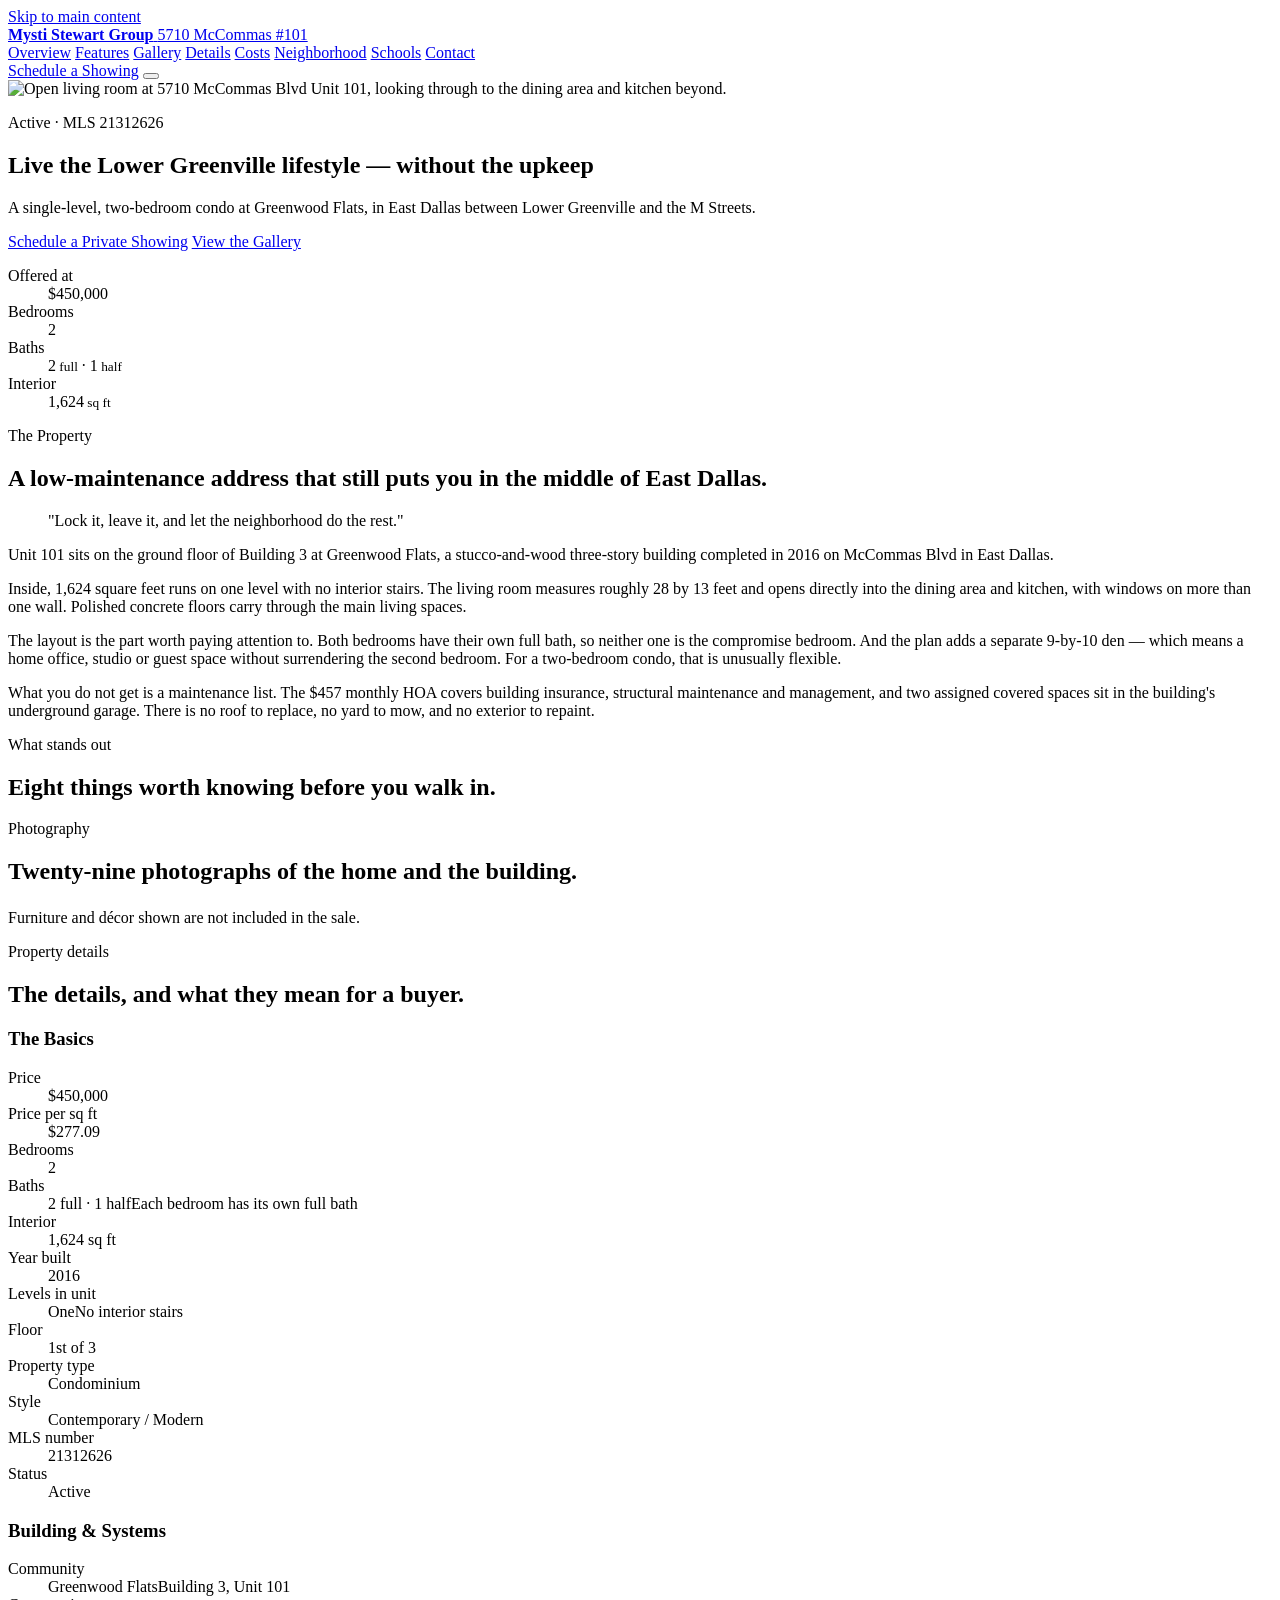
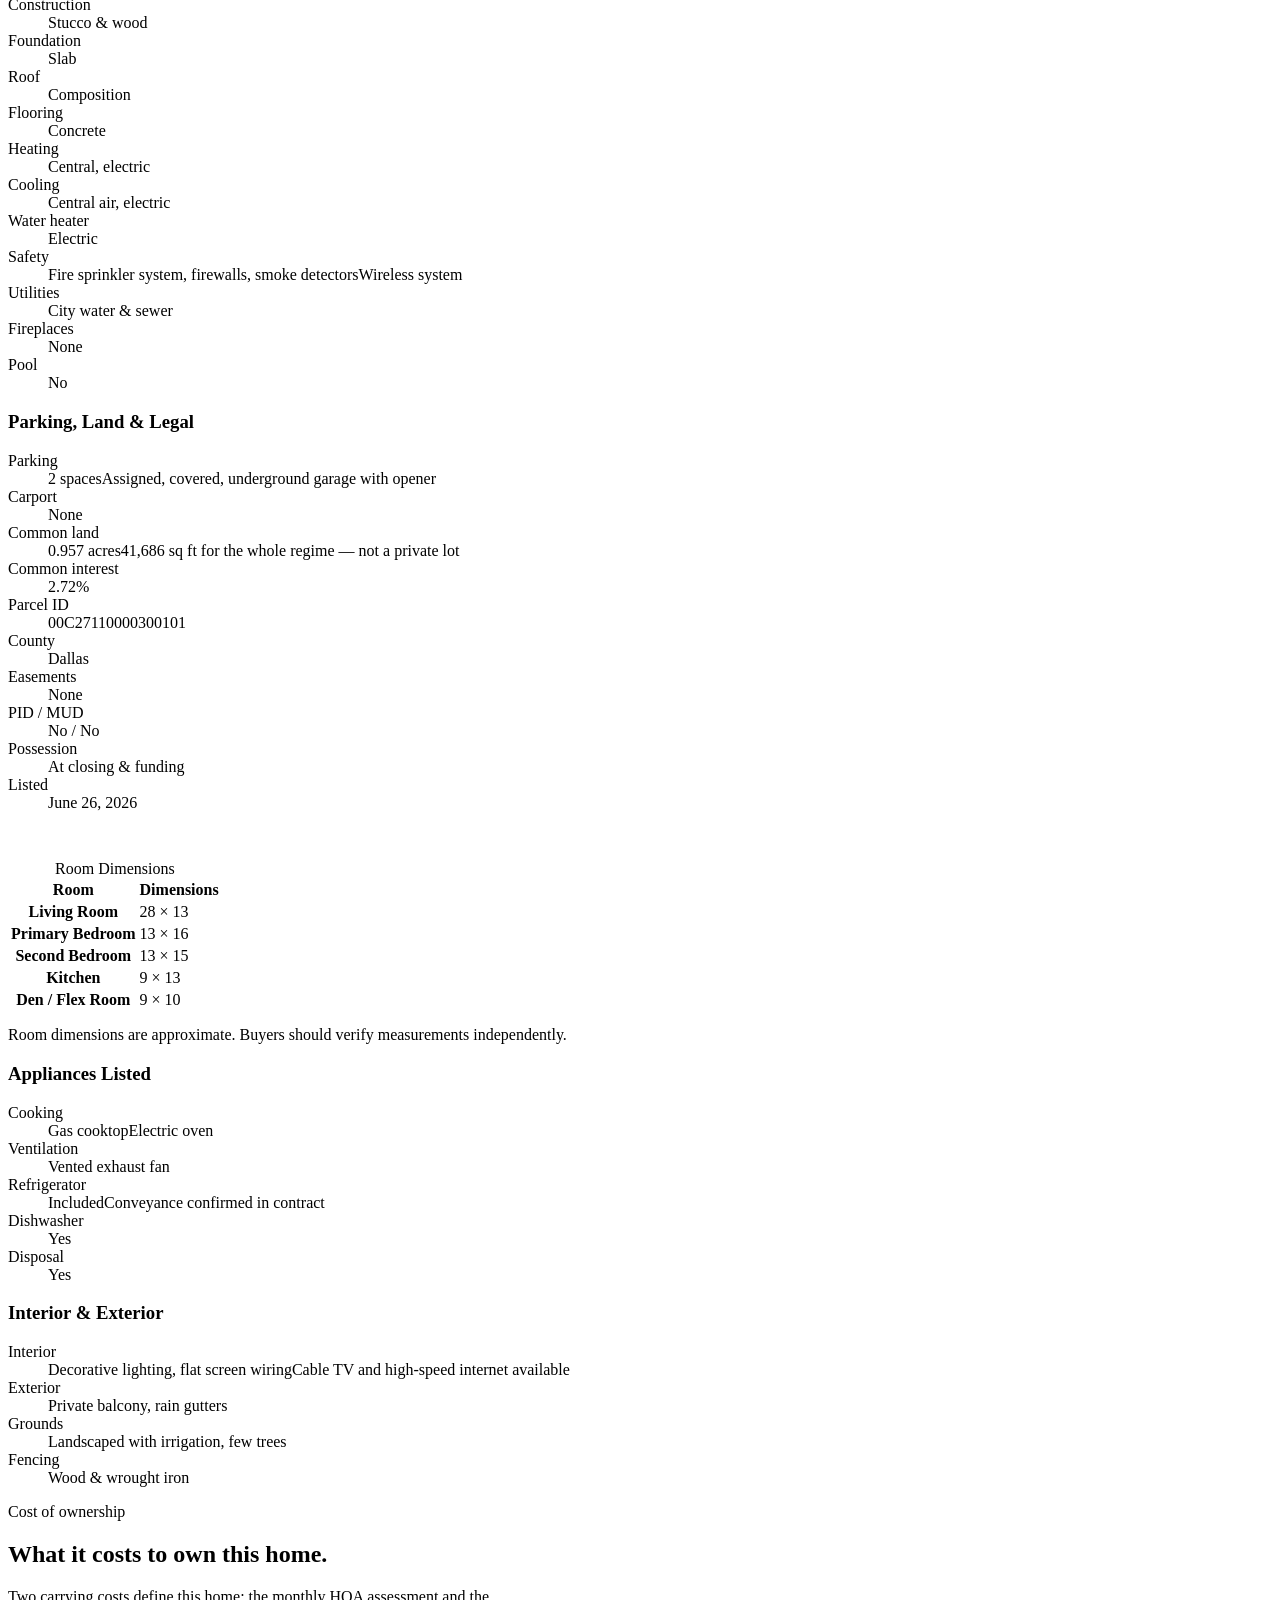
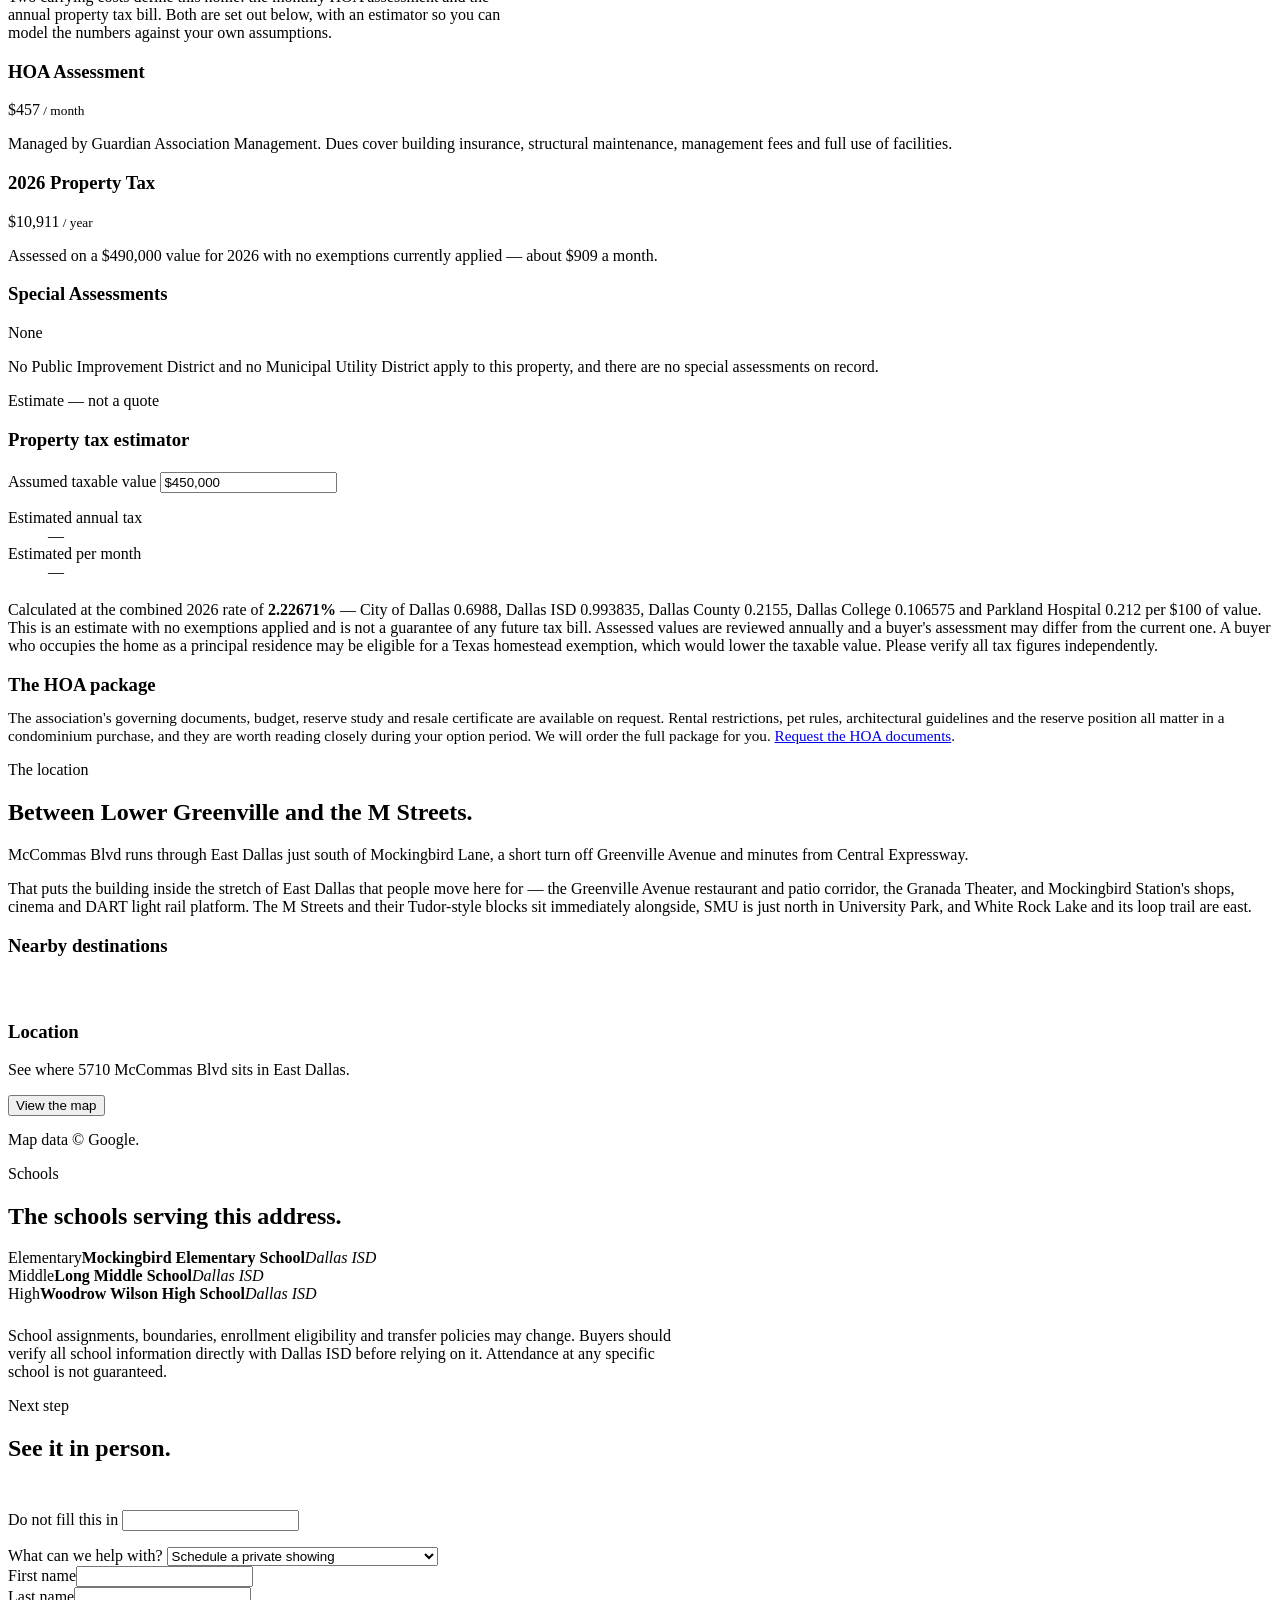
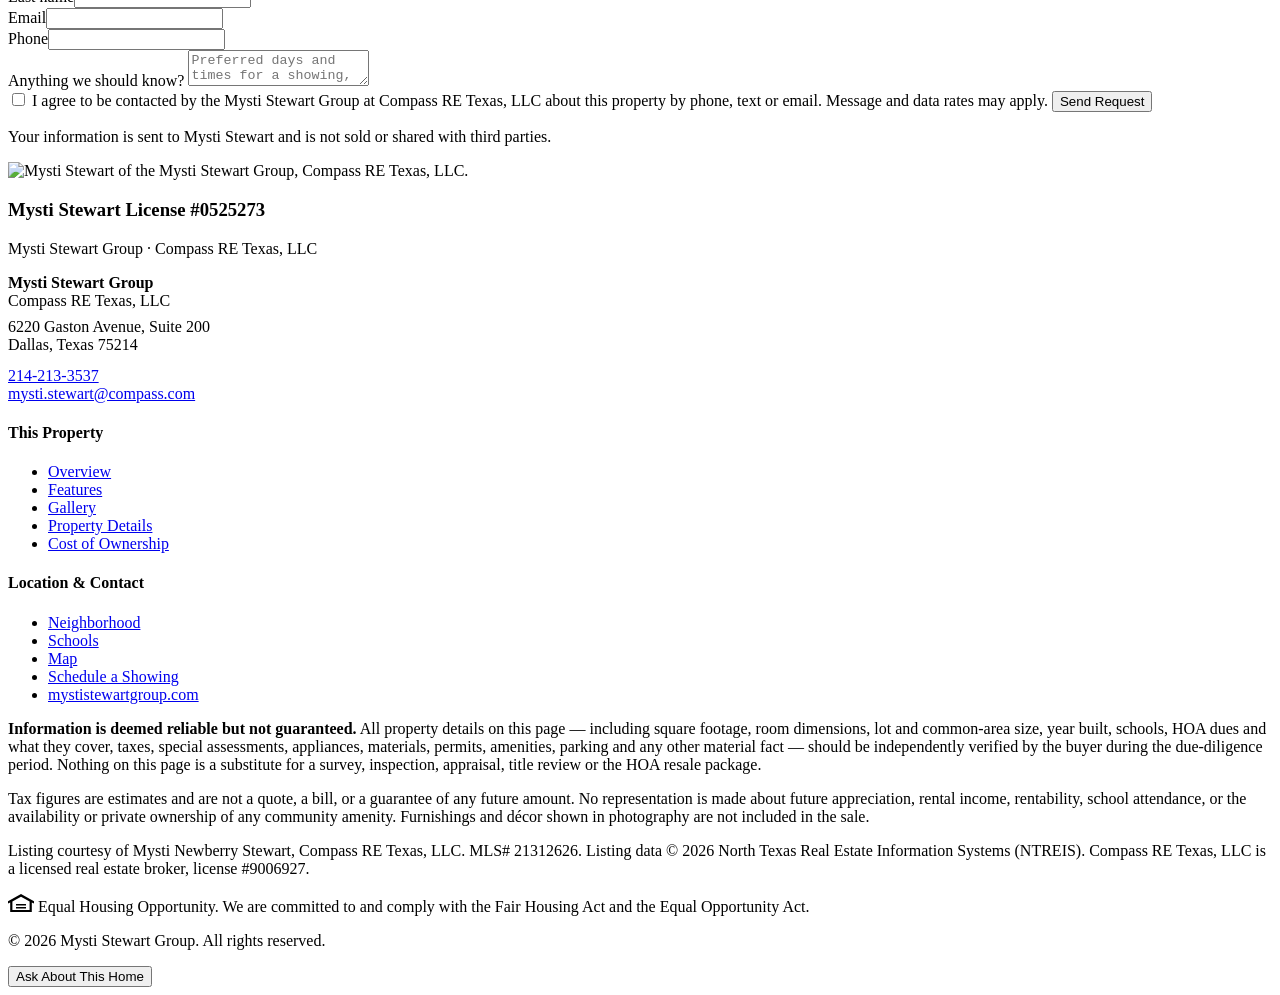
==== public/index.html @ 64941d3f "Reduce the agent card to portrait, name, licence and brokerage The card now carries only the photogr" ====
<!doctype html>
<html lang="en">
<head>
<meta charset="utf-8">
<meta name="viewport" content="width=device-width, initial-scale=1, viewport-fit=cover">

<title>5710 McCommas Blvd #101 | Lower Greenville Condo for Sale | Mysti Stewart Group</title>
<meta name="description" content="5710 McCommas Blvd Unit 101, Dallas TX 75206 — a 2-bedroom, 2.1-bath, 1,624 sq ft single-level condo at Greenwood Flats, built 2016. Two ensuite baths, a separate den, polished concrete floors and two covered underground parking spaces. Offered at $450,000. MLS 21312626.">
<meta name="robots" content="index,follow,max-image-preview:large">
<meta name="author" content="Mysti Stewart Group · Compass RE Texas, LLC">

<link rel="canonical" href="https://5710-mccommas-blvd-101.netlify.app/">

<meta property="og:type" content="website">
<meta property="og:site_name" content="Mysti Stewart Group">
<meta property="og:locale" content="en_US">
<meta property="og:title" content="5710 McCommas Blvd #101 — Lower Greenville, Dallas">
<meta property="og:description" content="A single-level, 2-bedroom condo with two ensuite baths, a separate den and two covered underground parking spaces. Offered at $450,000.">
<meta property="og:url" content="https://5710-mccommas-blvd-101.netlify.app/">
<meta property="og:image" content="https://5710-mccommas-blvd-101.netlify.app/assets/img/og-card.jpg">
<meta property="og:image:width" content="1200">
<meta property="og:image:height" content="630">
<meta property="og:image:alt" content="Open living room looking through to the dining area and kitchen at 5710 McCommas Blvd Unit 101.">
<meta name="twitter:card" content="summary_large_image">
<meta name="twitter:title" content="5710 McCommas Blvd #101 — Lower Greenville, Dallas">
<meta name="twitter:description" content="Single-level 2-bedroom condo, two ensuite baths, separate den, two covered underground spaces. $450,000.">
<meta name="twitter:image" content="https://5710-mccommas-blvd-101.netlify.app/assets/img/og-card.jpg">

<meta name="theme-color" content="#245d61">
<link rel="icon" href="/favicon.svg" type="image/svg+xml">

<link rel="preload" as="image" fetchpriority="high"
      imagesrcset="/assets/img/hero/hero-md.webp 900w, /assets/img/hero/hero-lg.webp 1400w, /assets/img/hero/hero-xl.webp 2048w"
      imagesizes="100vw" type="image/webp" href="/assets/img/hero/hero-lg.webp">
<link rel="stylesheet" href="/assets/css/styles.css">
</head>
<body>

<a class="sr-only" href="#overview">Skip to main content</a>

<!-- ============================ NAV ============================ -->
<header class="nav" id="nav" data-open="false">
  <div class="wrap nav__in">
    <a class="nav__brand" href="#top">
      <b>Mysti Stewart Group</b>
      <span>5710 McCommas&nbsp;#101</span>
    </a>

    <nav class="nav__links" aria-label="Section navigation">
      <a href="#overview">Overview</a>
      <a href="#features">Features</a>
      <a href="#gallery">Gallery</a>
      <a href="#details">Details</a>
      <a href="#costs">Costs</a>
      <a href="#neighborhood">Neighborhood</a>
      <a href="#schools">Schools</a>
      <a href="#contact">Contact</a>
    </nav>

    <a class="btn btn--primary btn--sm nav__cta" href="#contact" data-track="cta_showing" data-loc="nav">Schedule a Showing</a>

    <button class="nav__toggle" id="navToggle" aria-expanded="false" aria-controls="drawer" aria-label="Open menu">
      <span></span><span></span><span></span>
    </button>
  </div>
</header>

<div class="drawer" id="drawer" hidden>
  <a href="#overview">Overview</a>
  <a href="#features">Features</a>
  <a href="#gallery">Gallery</a>
  <a href="#details">Details</a>
  <a href="#costs">Costs</a>
  <a href="#neighborhood">Neighborhood</a>
  <a href="#schools">Schools</a>
  <a href="#contact">Contact</a>
  <a class="btn btn--primary" href="#contact" data-track="cta_showing" data-loc="drawer">Schedule a Private Showing</a>
</div>

<main id="top">

<!-- ============================ HERO ============================ -->
<section class="hero" aria-label="Property introduction">
  <div class="hero__media">
    <picture>
      <source type="image/webp" sizes="100vw"
        srcset="/assets/img/hero/hero-md.webp 900w, /assets/img/hero/hero-lg.webp 1400w, /assets/img/hero/hero-xl.webp 2048w">
      <source type="image/jpeg" sizes="100vw"
        srcset="/assets/img/hero/hero-md.jpg 900w, /assets/img/hero/hero-lg.jpg 1400w, /assets/img/hero/hero-xl.jpg 2048w">
      <img src="/assets/img/hero/hero-lg.jpg" width="1400" height="933" fetchpriority="high" decoding="async"
           alt="Open living room at 5710 McCommas Blvd Unit 101, looking through to the dining area and kitchen beyond.">
    </picture>
  </div>

  <div class="hero__body">
    <div class="wrap">
      <p class="hero__kicker"><span class="pill"><i></i>Active · MLS 21312626</span></p>
      <h1>Live the Lower Greenville lifestyle&nbsp;— without the upkeep</h1>
      <p class="hero__tag">A single-level, two-bedroom condo at Greenwood Flats, in East Dallas between Lower Greenville and the M&nbsp;Streets.</p>

      <div class="hero__actions">
        <a class="btn btn--primary" href="#contact" data-track="cta_showing" data-loc="hero">Schedule a Private Showing</a>
        <a class="btn btn--onDark" href="#gallery" data-track="cta_gallery" data-loc="hero">View the Gallery</a>
      </div>

      <dl class="hero__stats">
        <div class="hero__stat"><dt>Offered at</dt><dd class="tnum">$450,000</dd></div>
        <div class="hero__stat"><dt>Bedrooms</dt><dd class="tnum">2</dd></div>
        <div class="hero__stat"><dt>Baths</dt><dd class="tnum">2<small>&nbsp;full</small> · 1<small>&nbsp;half</small></dd></div>
        <div class="hero__stat"><dt>Interior</dt><dd class="tnum">1,624<small>&nbsp;sq ft</small></dd></div>
      </dl>
    </div>
  </div>
</section>

<!-- ============================ OVERVIEW ============================ -->
<section class="section" id="overview">
  <div class="wrap">
    <div class="intro__grid">
      <div class="rv">
        <p class="eyebrow">The Property</p>
        <h2 class="h-section">A low-maintenance address that still puts you in the middle of East Dallas.</h2>
        <blockquote class="quote">
          "Lock it, leave it, and let the neighborhood do the rest."
        </blockquote>
      </div>

      <div class="rv">
        <p class="lede">Unit 101 sits on the ground floor of Building 3 at Greenwood Flats, a stucco-and-wood three-story building completed in 2016 on McCommas Blvd in East Dallas.</p>
        <p>Inside, 1,624 square feet runs on one level with no interior stairs. The living room measures roughly 28 by 13 feet and opens directly into the dining area and kitchen, with windows on more than one wall. Polished concrete floors carry through the main living spaces.</p>
        <p>The layout is the part worth paying attention to. Both bedrooms have their own full bath, so neither one is the compromise bedroom. And the plan adds a separate 9-by-10 den — which means a home office, studio or guest space without surrendering the second bedroom. For a two-bedroom condo, that is unusually flexible.</p>
        <p>What you do not get is a maintenance list. The $457 monthly HOA covers building insurance, structural maintenance and management, and two assigned covered spaces sit in the building's underground garage. There is no roof to replace, no yard to mow, and no exterior to repaint.</p>
      </div>
    </div>
  </div>
</section>

<!-- ============================ FEATURES ============================ -->
<section class="section section--paper" id="features">
  <div class="wrap">
    <div class="rv">
      <p class="eyebrow">What stands out</p>
      <h2 class="h-section">Eight things worth knowing before you walk in.</h2>
    </div>
    <div class="hl" id="hlGrid"><!-- injected --></div>
  </div>
</section>

<!-- ============================ GALLERY ============================ -->
<section class="section" id="gallery">
  <div class="wrap">
    <div class="rv">
      <p class="eyebrow">Photography</p>
      <h2 class="h-section">Twenty-nine photographs of the home and the building.</h2>
    </div>

    <div class="gal__bar" role="group" aria-label="Filter photographs by area" id="galBar"><!-- injected --></div>
    <div class="gal__grid" id="galGrid"><!-- injected --></div>
    <p class="fine" style="margin-top:1.5rem">Furniture and décor shown are not included in the sale.</p>
  </div>
</section>

<!-- Lightbox -->
<div class="lb" id="lb" hidden role="dialog" aria-modal="true" aria-label="Photo viewer">
  <div class="lb__top">
    <span class="lb__count" id="lbCount"></span>
    <button class="lb__x" id="lbClose" aria-label="Close photo viewer">&times;</button>
  </div>
  <div class="lb__stage" id="lbStage">
    <button class="lb__nav lb__nav--prev" id="lbPrev" aria-label="Previous photo">&#8249;</button>
    <img id="lbImg" alt="">
    <button class="lb__nav lb__nav--next" id="lbNext" aria-label="Next photo">&#8250;</button>
  </div>
  <p class="lb__cap" id="lbCap"></p>
</div>

<!-- ============================ DETAILS ============================ -->
<section class="section section--paper" id="details">
  <div class="wrap">
    <div class="rv">
      <p class="eyebrow">Property details</p>
      <h2 class="h-section">The details, and what they mean for a buyer.</h2>
    </div>

    <div class="specs">
      <div class="spec">
        <h3>The Basics</h3>
        <dl>
          <div><dt>Price</dt><dd class="tnum">$450,000</dd></div>
          <div><dt>Price per sq ft</dt><dd class="tnum">$277.09</dd></div>
          <div><dt>Bedrooms</dt><dd>2</dd></div>
          <div><dt>Baths</dt><dd>2 full · 1 half<span class="note">Each bedroom has its own full bath</span></dd></div>
          <div><dt>Interior</dt><dd class="tnum">1,624 sq ft</dd></div>
          <div><dt>Year built</dt><dd class="tnum">2016</dd></div>
          <div><dt>Levels in unit</dt><dd>One<span class="note">No interior stairs</span></dd></div>
          <div><dt>Floor</dt><dd>1st of 3</dd></div>
          <div><dt>Property type</dt><dd>Condominium</dd></div>
          <div><dt>Style</dt><dd>Contemporary / Modern</dd></div>
          <div><dt>MLS number</dt><dd class="tnum">21312626</dd></div>
          <div><dt>Status</dt><dd>Active</dd></div>
        </dl>
      </div>

      <div class="spec">
        <h3>Building &amp; Systems</h3>
        <dl>
          <div><dt>Community</dt><dd>Greenwood Flats<span class="note">Building 3, Unit 101</span></dd></div>
          <div><dt>Construction</dt><dd>Stucco &amp; wood</dd></div>
          <div><dt>Foundation</dt><dd>Slab</dd></div>
          <div><dt>Roof</dt><dd>Composition</dd></div>
          <div><dt>Flooring</dt><dd>Concrete</dd></div>
          <div><dt>Heating</dt><dd>Central, electric</dd></div>
          <div><dt>Cooling</dt><dd>Central air, electric</dd></div>
          <div><dt>Water heater</dt><dd>Electric</dd></div>
          <div><dt>Safety</dt><dd>Fire sprinkler system, firewalls, smoke detectors<span class="note">Wireless system</span></dd></div>
          <div><dt>Utilities</dt><dd>City water &amp; sewer</dd></div>
          <div><dt>Fireplaces</dt><dd>None</dd></div>
          <div><dt>Pool</dt><dd>No</dd></div>
        </dl>
      </div>

      <div class="spec">
        <h3>Parking, Land &amp; Legal</h3>
        <dl>
          <div><dt>Parking</dt><dd>2 spaces<span class="note">Assigned, covered, underground garage with opener</span></dd></div>
          <div><dt>Carport</dt><dd>None</dd></div>
          <div><dt>Common land</dt><dd class="tnum">0.957 acres<span class="note">41,686 sq ft for the whole regime — not a private lot</span></dd></div>
          <div><dt>Common interest</dt><dd class="tnum">2.72%</dd></div>
          <div><dt>Parcel ID</dt><dd class="tnum">00C27110000300101</dd></div>
          <div><dt>County</dt><dd>Dallas</dd></div>
          <div><dt>Easements</dt><dd>None</dd></div>
          <div><dt>PID / MUD</dt><dd>No / No</dd></div>
          <div><dt>Possession</dt><dd>At closing &amp; funding</dd></div>
          <div><dt>Listed</dt><dd>June 26, 2026</dd></div>
        </dl>
      </div>
    </div>

    <div class="specs" style="margin-top:clamp(2rem,4vw,3rem)">
      <div class="spec">
        <div class="scroll-x">
          <table class="rooms">
            <caption>Room Dimensions</caption>
            <thead><tr><th scope="col">Room</th><th scope="col">Dimensions</th></tr></thead>
            <tbody>
              <tr><th scope="row">Living Room</th><td class="tnum">28 × 13</td></tr>
              <tr><th scope="row">Primary Bedroom</th><td class="tnum">13 × 16</td></tr>
              <tr><th scope="row">Second Bedroom</th><td class="tnum">13 × 15</td></tr>
              <tr><th scope="row">Kitchen</th><td class="tnum">9 × 13</td></tr>
              <tr><th scope="row">Den / Flex Room</th><td class="tnum">9 × 10</td></tr>
            </tbody>
          </table>
        </div>
        <p class="fine" style="margin-top:.9rem">Room dimensions are approximate. Buyers should verify measurements independently.</p>
      </div>

      <div class="spec">
        <h3>Appliances Listed</h3>
        <dl>
          <div><dt>Cooking</dt><dd>Gas cooktop<span class="note">Electric oven</span></dd></div>
          <div><dt>Ventilation</dt><dd>Vented exhaust fan</dd></div>
          <div><dt>Refrigerator</dt><dd>Included<span class="note">Conveyance confirmed in contract</span></dd></div>
          <div><dt>Dishwasher</dt><dd>Yes</dd></div>
          <div><dt>Disposal</dt><dd>Yes</dd></div>
        </dl>
      </div>

      <div class="spec">
        <h3>Interior &amp; Exterior</h3>
        <dl>
          <div><dt>Interior</dt><dd>Decorative lighting, flat screen wiring<span class="note">Cable TV and high-speed internet available</span></dd></div>
          <div><dt>Exterior</dt><dd>Private balcony, rain gutters</dd></div>
          <div><dt>Grounds</dt><dd>Landscaped with irrigation, few trees</dd></div>
          <div><dt>Fencing</dt><dd>Wood &amp; wrought iron</dd></div>
        </dl>
      </div>
    </div>
  </div>
</section>

<!-- ============================ COSTS ============================ -->
<section class="section" id="costs">
  <div class="wrap">
    <div class="rv">
      <p class="eyebrow">Cost of ownership</p>
      <h2 class="h-section">What it costs to own this home.</h2>
      <p class="lede" style="max-width:62ch;margin-top:1.2rem">Two carrying costs define this home: the monthly HOA assessment and the annual property tax bill. Both are set out below, with an estimator so you can model the numbers against your own assumptions.</p>
    </div>

    <div class="cost">
      <div class="cost__cell">
        <h3>HOA Assessment</h3>
        <p class="cost__fig tnum">$457<small>&nbsp;/ month</small></p>
        <p>Managed by Guardian Association Management. Dues cover building insurance, structural maintenance, management fees and full use of facilities.</p>
      </div>
      <div class="cost__cell">
        <h3>2026 Property Tax</h3>
        <p class="cost__fig tnum">$10,911<small>&nbsp;/ year</small></p>
        <p>Assessed on a $490,000 value for 2026 with no exemptions currently applied — about $909 a month.</p>
      </div>
      <div class="cost__cell">
        <h3>Special Assessments</h3>
        <p class="cost__fig">None</p>
        <p>No Public Improvement District and no Municipal Utility District apply to this property, and there are no special assessments on record.</p>
      </div>
    </div>

    <!-- Tax estimator -->
    <div class="calc rv">
      <p class="eyebrow" style="margin-bottom:.8rem">Estimate &mdash; not a quote</p>
      <h3 class="h-sub" style="margin-bottom:1.3rem">Property tax estimator</h3>
      <div class="calc__row">
        <div class="field">
          <label for="calcPrice">Assumed taxable value</label>
          <input type="text" id="calcPrice" inputmode="numeric" autocomplete="off" value="$450,000" aria-describedby="calcHelp">
        </div>
        <dl class="calc__out">
          <div><dt>Estimated annual tax</dt><dd class="tnum" id="calcYear">—</dd></div>
          <div><dt>Estimated per month</dt><dd class="tnum" id="calcMonth">—</dd></div>
        </dl>
      </div>
      <p class="fine" id="calcHelp" style="margin-top:1.3rem">
        Calculated at the combined 2026 rate of <strong>2.22671%</strong> — City of Dallas 0.6988, Dallas ISD 0.993835, Dallas County 0.2155, Dallas College 0.106575 and Parkland Hospital 0.212 per $100 of value. This is an estimate with no exemptions applied and is not a guarantee of any future tax bill. Assessed values are reviewed annually and a buyer's assessment may differ from the current one. A buyer who occupies the home as a principal residence may be eligible for a Texas homestead exemption, which would lower the taxable value. Please verify all tax figures independently.
      </p>
    </div>

    <div class="calc rv" style="background:var(--white)">
      <h3 class="h-sub" style="margin-bottom:.8rem">The HOA package</h3>
      <p style="font-size:.95rem;color:var(--ink-soft);margin:0">
        The association's governing documents, budget, reserve study and resale certificate are available on request. Rental restrictions, pet rules, architectural guidelines and the reserve position all matter in a condominium purchase, and they are worth reading closely during your option period. We will order the full package for you. <a href="#contact" data-track="cta_ask" data-loc="costs">Request the HOA documents</a>.
      </p>
    </div>
  </div>
</section>

<!-- ============================ NEIGHBORHOOD ============================ -->
<section class="section section--paper" id="neighborhood">
  <div class="wrap">
    <div class="rv">
      <p class="eyebrow">The location</p>
      <h2 class="h-section">Between Lower Greenville and the M Streets.</h2>
    </div>

    <div class="nb">
      <div class="rv">
        <p class="lede">McCommas Blvd runs through East Dallas just south of Mockingbird Lane, a short turn off Greenville Avenue and minutes from Central Expressway.</p>
        <p>That puts the building inside the stretch of East Dallas that people move here for — the Greenville Avenue restaurant and patio corridor, the Granada Theater, and Mockingbird Station's shops, cinema and DART light rail platform. The M Streets and their Tudor-style blocks sit immediately alongside, SMU is just north in University Park, and White Rock Lake and its loop trail are east.</p>
      </div>

      <div class="rv">
        <h3 class="h-sub" style="margin-bottom:.9rem">Nearby destinations</h3>
        <ul class="places" id="places"><!-- injected --></ul>
      </div>
    </div>

    <!-- MAP -->
    <div id="map">
      <h3 class="h-sub" style="margin-top:clamp(2.5rem,5vw,4rem)">Location</h3>
      <div class="map" id="mapBox">
        <div class="map__facade" id="mapFacade">
          <p>See where 5710 McCommas Blvd sits in East Dallas.</p>
          <button class="btn btn--ghost" id="mapLoad" data-track="map_open">View the map</button>
        </div>
      </div>
      <p class="fine" style="margin-top:.9rem">Map data &copy; Google.</p>
    </div>
  </div>
</section>

<!-- ============================ SCHOOLS ============================ -->
<section class="section" id="schools">
  <div class="wrap">
    <div class="rv">
      <p class="eyebrow">Schools</p>
      <h2 class="h-section">The schools serving this address.</h2>
    </div>

    <div class="schools">
      <div class="school"><span>Elementary</span><b>Mockingbird Elementary School</b><em>Dallas ISD</em></div>
      <div class="school"><span>Middle</span><b>Long Middle School</b><em>Dallas ISD</em></div>
      <div class="school"><span>High</span><b>Woodrow Wilson High School</b><em>Dallas ISD</em></div>
    </div>

    <p class="fine" style="margin-top:1.5rem;max-width:84ch">
      School assignments, boundaries, enrollment eligibility and transfer policies may change. Buyers should verify all school information directly with Dallas ISD before relying on it. Attendance at any specific school is not guaranteed.
    </p>
  </div>
</section>

<!-- ============================ CONTACT ============================ -->
<section class="section section--paper" id="contact">
  <div class="wrap">
    <div class="rv">
      <p class="eyebrow">Next step</p>
      <h2 class="h-section">See it in person.</h2>
    </div>

    <div class="contact" style="margin-top:clamp(2rem,4vw,3rem)">
      <!-- FORM -->
      <div class="rv">
        <form class="form" id="leadForm" name="showing-request" method="POST"
              data-netlify="true" netlify-honeypot="company-website">
          <input type="hidden" name="form-name" value="showing-request">
          <input type="hidden" name="property" value="5710 McCommas Blvd #101, Dallas TX 75206 (MLS 21312626)">
          <p class="hp"><label>Do not fill this in <input name="company-website" tabindex="-1" autocomplete="off"></label></p>

          <div class="field">
            <label for="f-intent">What can we help with?</label>
            <select id="f-intent" name="intent">
              <option>Schedule a private showing</option>
              <option>Ask a question about this home</option>
              <option>Request the property information package</option>
              <option>Buyer consultation</option>
              <option>Home valuation for my current home</option>
            </select>
          </div>

          <div class="form__two">
            <div class="field"><label for="f-first">First name</label><input id="f-first" name="firstName" autocomplete="given-name" required></div>
            <div class="field"><label for="f-last">Last name</label><input id="f-last" name="lastName" autocomplete="family-name" required></div>
          </div>

          <div class="form__two">
            <div class="field"><label for="f-email">Email</label><input id="f-email" name="email" type="email" autocomplete="email" required></div>
            <div class="field"><label for="f-phone">Phone</label><input id="f-phone" name="phone" type="tel" autocomplete="tel"></div>
          </div>

          <div class="field">
            <label for="f-msg">Anything we should know?</label>
            <textarea id="f-msg" name="message" placeholder="Preferred days and times for a showing, questions about the HOA, or anything else."></textarea>
          </div>

          <label class="form__consent">
            <input type="checkbox" name="consent" required>
            <span>I agree to be contacted by the Mysti Stewart Group at Compass RE Texas, LLC about this property by phone, text or email. Message and data rates may apply.</span>
          </label>

          <button class="btn btn--primary btn--block" type="submit" id="leadSubmit" data-track="form_submit_attempt">Send Request</button>
          <p class="form__status" id="formStatus" hidden role="status" aria-live="polite"></p>
          <p class="fine">Your information is sent to Mysti Stewart and is not sold or shared with third parties.</p>
        </form>
      </div>

      <!-- AGENT -->
      <aside class="agent rv">
        <picture class="agent__photo">
          <source type="image/webp" sizes="(min-width:960px) 420px, 100vw"
            srcset="/assets/img/agent/mysti-stewart-560.webp 560w, /assets/img/agent/mysti-stewart-900.webp 900w">
          <img src="/assets/img/agent/mysti-stewart-560.jpg" width="560" height="700" loading="lazy" decoding="async"
               alt="Mysti Stewart of the Mysti Stewart Group, Compass RE Texas, LLC.">
        </picture>
        <h3>Mysti Stewart <span class="agent__lic">License #0525273</span></h3>
        <p class="role">Mysti Stewart Group · Compass RE Texas, LLC</p>
      </aside>
    </div>
  </div>
</section>

</main>

<!-- ============================ FOOTER ============================ -->
<footer class="foot">
  <div class="wrap">
    <div class="foot__top">
      <div class="foot__brand">
        <b>Mysti Stewart Group</b>
        <p style="margin:0 0 .5rem">Compass RE Texas, LLC</p>
        <p style="margin:0">6220 Gaston Avenue, Suite 200<br>Dallas, Texas 75214</p>
        <p style="margin:.8rem 0 0"><a href="tel:+12142133537" data-track="contact_call">214-213-3537</a><br><a href="mailto:mysti.stewart@compass.com" data-track="contact_email">mysti.stewart@compass.com</a></p>
      </div>

      <div>
        <h4>This Property</h4>
        <ul>
          <li><a href="#overview">Overview</a></li>
          <li><a href="#features">Features</a></li>
          <li><a href="#gallery">Gallery</a></li>
          <li><a href="#details">Property Details</a></li>
          <li><a href="#costs">Cost of Ownership</a></li>
        </ul>
      </div>

      <div>
        <h4>Location &amp; Contact</h4>
        <ul>
          <li><a href="#neighborhood">Neighborhood</a></li>
          <li><a href="#schools">Schools</a></li>
          <li><a href="#map">Map</a></li>
          <li><a href="#contact">Schedule a Showing</a></li>
          <li><a href="https://www.mystistewartgroup.com" target="_blank" rel="noopener">mystistewartgroup.com</a></li>
        </ul>
      </div>
    </div>

    <div class="foot__legal">
      <p><strong>Information is deemed reliable but not guaranteed.</strong> All property details on this page — including square footage, room dimensions, lot and common-area size, year built, schools, HOA dues and what they cover, taxes, special assessments, appliances, materials, permits, amenities, parking and any other material fact — should be independently verified by the buyer during the due-diligence period. Nothing on this page is a substitute for a survey, inspection, appraisal, title review or the HOA resale package.</p>
      <p>Tax figures are estimates and are not a quote, a bill, or a guarantee of any future amount. No representation is made about future appreciation, rental income, rentability, school attendance, or the availability or private ownership of any community amenity. Furnishings and décor shown in photography are not included in the sale.</p>
      <p>Listing courtesy of Mysti Newberry Stewart, Compass RE Texas, LLC. MLS# 21312626. Listing data &copy; 2026 North Texas Real Estate Information Systems (NTREIS). Compass RE Texas, LLC is a licensed real estate broker, license #9006927.</p>
      <p class="eho">
        <svg width="26" height="18" viewBox="0 0 26 18" aria-hidden="true" fill="currentColor"><path d="M13 0 0 7.2v2.4l2.2-1.2V18h21.6V8.4L26 9.6V7.2L13 0Zm0 2.7 8.6 4.8V16H4.4V7.5L13 2.7Z"/><path d="M8 10h10v1.6H8zM8 13h10v1.6H8z"/></svg>
        <span>Equal Housing Opportunity. We are committed to and comply with the Fair Housing Act and the Equal Opportunity Act.</span>
      </p>
      <p>&copy; <span id="yr">2026</span> Mysti Stewart Group. All rights reserved.</p>
    </div>
  </div>
</footer>

<!-- ============================ AI CONCIERGE ============================ -->
<button class="ai__open" id="aiOpen" data-ai-open aria-haspopup="dialog" aria-controls="ai" data-track="ai_open">
  <i></i> Ask About This Home
</button>

<div class="ai" id="ai" hidden role="dialog" aria-modal="false" aria-labelledby="aiTitle">
  <div class="ai__head">
    <div>
      <b id="aiTitle">Property Concierge</b>
      <span>5710 McCommas Blvd #101</span>
    </div>
    <button class="ai__x" id="aiClose" aria-label="Close the concierge">&times;</button>
  </div>

  <div class="ai__log" id="aiLog" role="log" aria-live="polite" aria-atomic="false"></div>

  <div class="ai__chips" id="aiChips">
    <button type="button">What are the property taxes?</button>
    <button type="button">What does the HOA cover?</button>
    <button type="button">Tell me about the layout</button>
    <button type="button">How do I schedule a showing?</button>
  </div>

  <form class="ai__form" id="aiForm">
    <label class="sr-only" for="aiInput">Ask a question about this property</label>
    <textarea id="aiInput" rows="1" placeholder="Ask about the HOA, taxes, layout, schools…" maxlength="600"></textarea>
    <button class="ai__send" type="submit" id="aiSend" aria-label="Send question">
      <svg width="18" height="18" viewBox="0 0 24 24" fill="none" stroke="currentColor" stroke-width="2" stroke-linecap="round" stroke-linejoin="round" aria-hidden="true"><path d="M22 2 11 13M22 2l-7 20-4-9-9-4 20-7Z"/></svg>
    </button>
  </form>
  <p class="ai__fine">Answers are drawn from verified information for this property. The concierge can be wrong and does not replace due diligence — please confirm all material facts with Mysti Stewart.</p>
</div>

<!-- ============================ STRUCTURED DATA ============================ -->
<script type="application/ld+json">
{
  "@context": "https://schema.org",
  "@graph": [
    {
      "@type": "RealEstateListing",
      "@id": "https://5710-mccommas-blvd-101.netlify.app/#listing",
      "url": "https://5710-mccommas-blvd-101.netlify.app/",
      "name": "5710 McCommas Blvd Unit 101, Dallas, TX 75206",
      "description": "A single-level, two-bedroom condominium at Greenwood Flats in East Dallas with two ensuite full baths, a half bath, a separate den, polished concrete floors and two assigned covered underground parking spaces. 1,624 sq ft, built 2016.",
      "datePosted": "2026-06-26",
      "image": "https://5710-mccommas-blvd-101.netlify.app/assets/img/og-card.jpg",
      "about": { "@id": "https://5710-mccommas-blvd-101.netlify.app/#residence" },
      "offers": { "@id": "https://5710-mccommas-blvd-101.netlify.app/#offer" },
      "provider": { "@id": "https://5710-mccommas-blvd-101.netlify.app/#agent" }
    },
    {
      "@type": "Apartment",
      "@id": "https://5710-mccommas-blvd-101.netlify.app/#residence",
      "name": "5710 McCommas Blvd Unit 101",
      "address": {
        "@type": "PostalAddress",
        "streetAddress": "5710 McCommas Blvd Unit 101",
        "addressLocality": "Dallas",
        "addressRegion": "TX",
        "postalCode": "75206",
        "addressCountry": "US"
      },
      "numberOfBedrooms": 2,
      "numberOfFullBathrooms": 2,
      "numberOfPartialBathrooms": 1,
      "numberOfRooms": 5,
      "floorSize": { "@type": "QuantitativeValue", "value": 1624, "unitCode": "FTK" },
      "yearBuilt": "2016",
      "numberOfAccommodationUnits": 1,
      "petsAllowed": "Contact the association — pet rules were not available for publication",
      "amenityFeature": [
        { "@type": "LocationFeatureSpecification", "name": "Ensuite bath in each bedroom", "value": true },
        { "@type": "LocationFeatureSpecification", "name": "Separate den / flex room", "value": true },
        { "@type": "LocationFeatureSpecification", "name": "Private balcony", "value": true },
        { "@type": "LocationFeatureSpecification", "name": "Assigned covered underground parking", "value": 2 },
        { "@type": "LocationFeatureSpecification", "name": "Fire sprinkler system", "value": true },
        { "@type": "LocationFeatureSpecification", "name": "Gas cooktop", "value": true },
        { "@type": "LocationFeatureSpecification", "name": "Concrete flooring", "value": true },
        { "@type": "LocationFeatureSpecification", "name": "Single-level, ground floor", "value": true }
      ]
    },
    {
      "@type": "Offer",
      "@id": "https://5710-mccommas-blvd-101.netlify.app/#offer",
      "price": 450000,
      "priceCurrency": "USD",
      "availability": "https://schema.org/InStock",
      "validFrom": "2026-06-26",
      "itemOffered": { "@id": "https://5710-mccommas-blvd-101.netlify.app/#residence" },
      "seller": { "@id": "https://5710-mccommas-blvd-101.netlify.app/#agent" }
    },
    {
      "@type": "RealEstateAgent",
      "@id": "https://5710-mccommas-blvd-101.netlify.app/#agent",
      "name": "Mysti Stewart",
      "alternateName": "Mysti Stewart Group",
      "telephone": "+1-214-213-3537",
      "email": "mysti.stewart@compass.com",
      "url": "https://www.mystistewartgroup.com",
      "image": "https://5710-mccommas-blvd-101.netlify.app/assets/img/og-card.jpg",
      "parentOrganization": {
        "@type": "RealEstateAgent",
        "name": "Compass RE Texas, LLC",
        "telephone": "+1-214-814-8100",
        "address": {
          "@type": "PostalAddress",
          "streetAddress": "6220 Gaston Avenue, Suite 200",
          "addressLocality": "Dallas",
          "addressRegion": "TX",
          "postalCode": "75214",
          "addressCountry": "US"
        }
      },
      "areaServed": { "@type": "City", "name": "Dallas", "addressRegion": "TX" }
    }
  ]
}
</script>

<script src="/assets/js/main.js" defer></script>
<script src="/assets/js/concierge.js" defer></script>
</body>
</html>
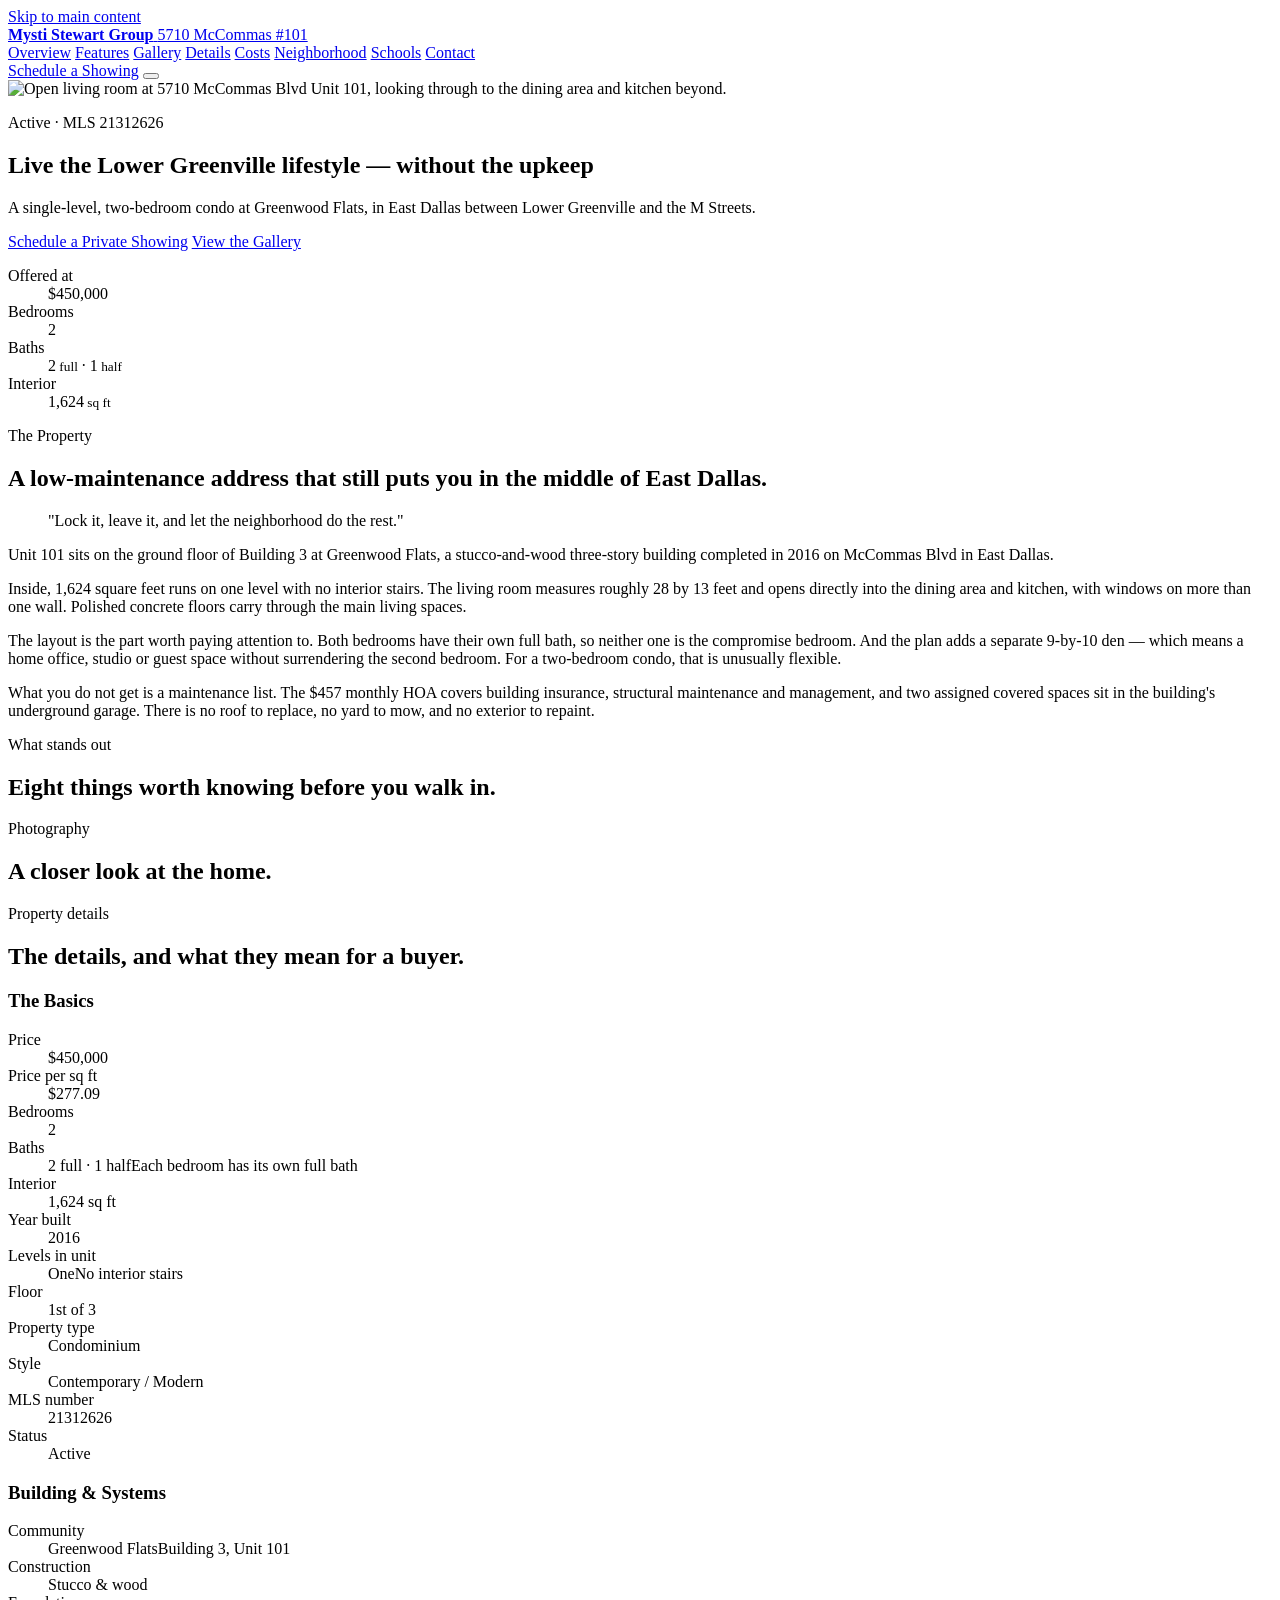
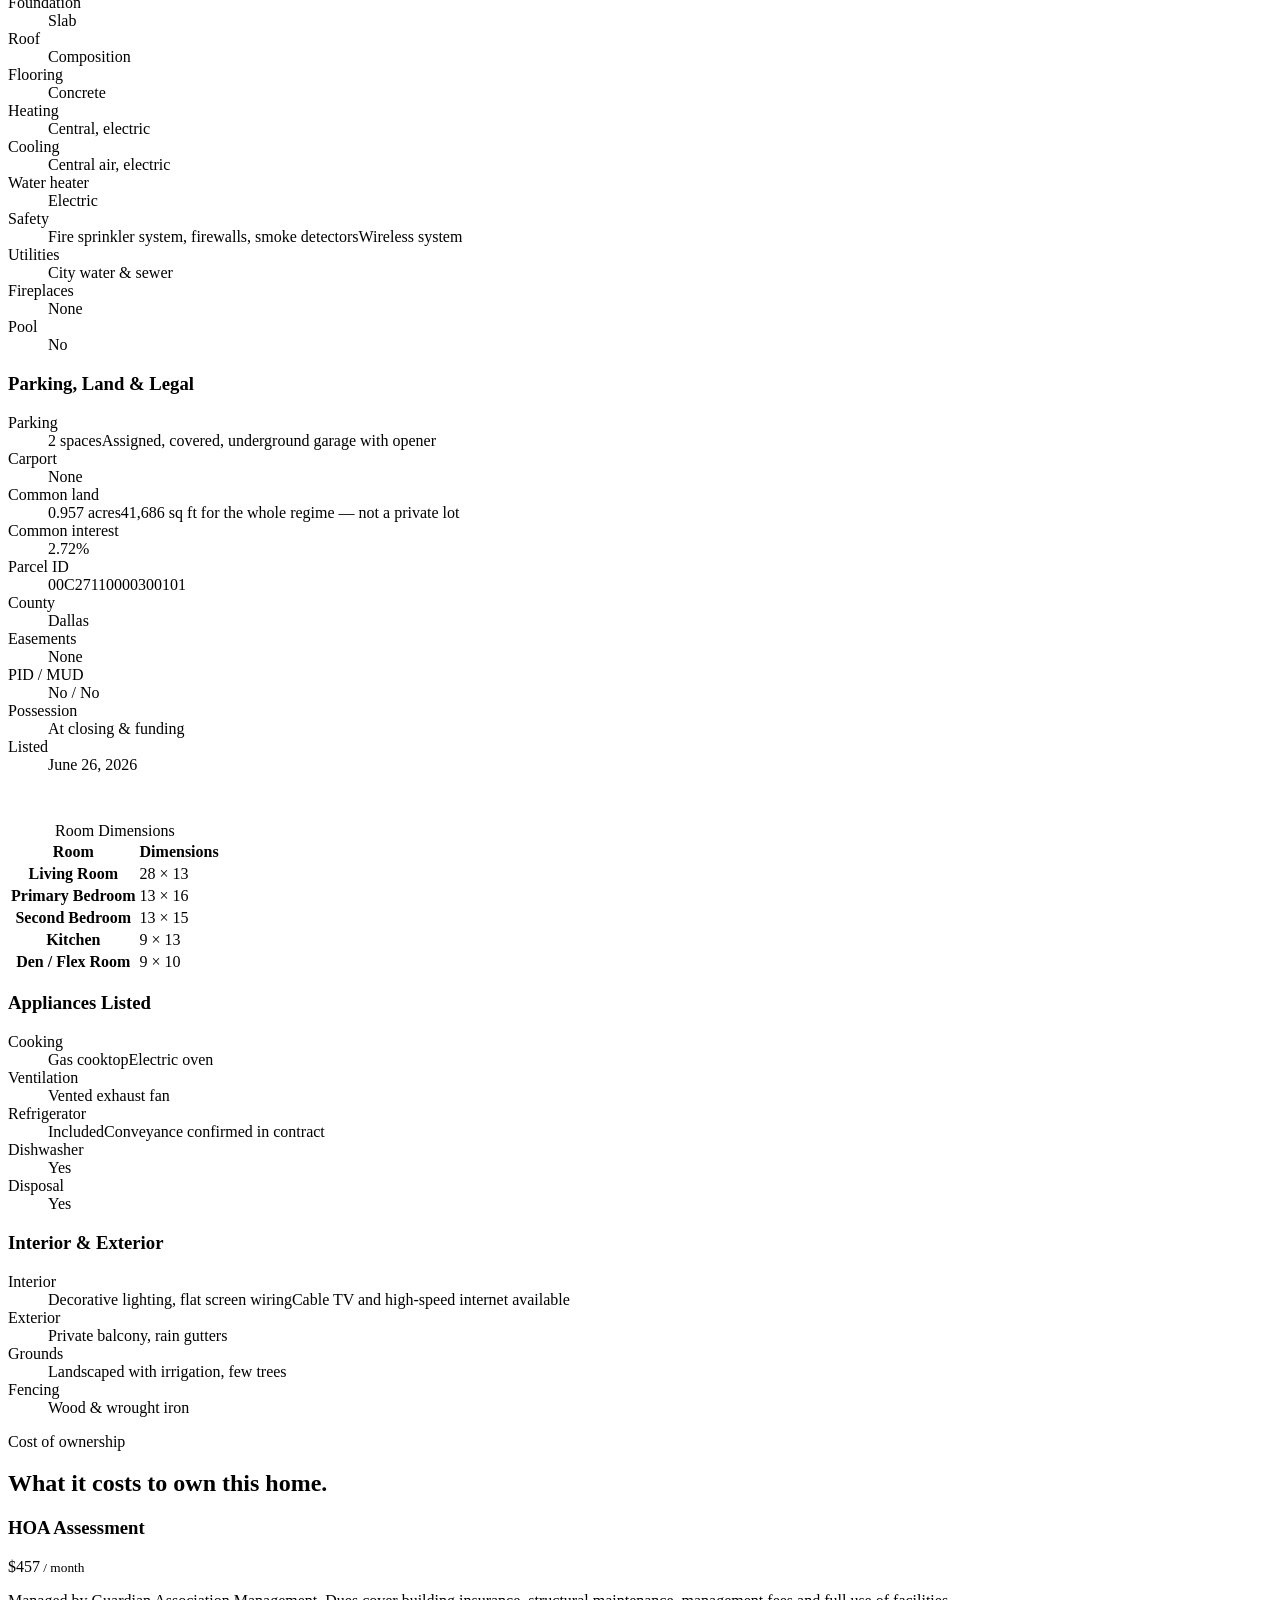
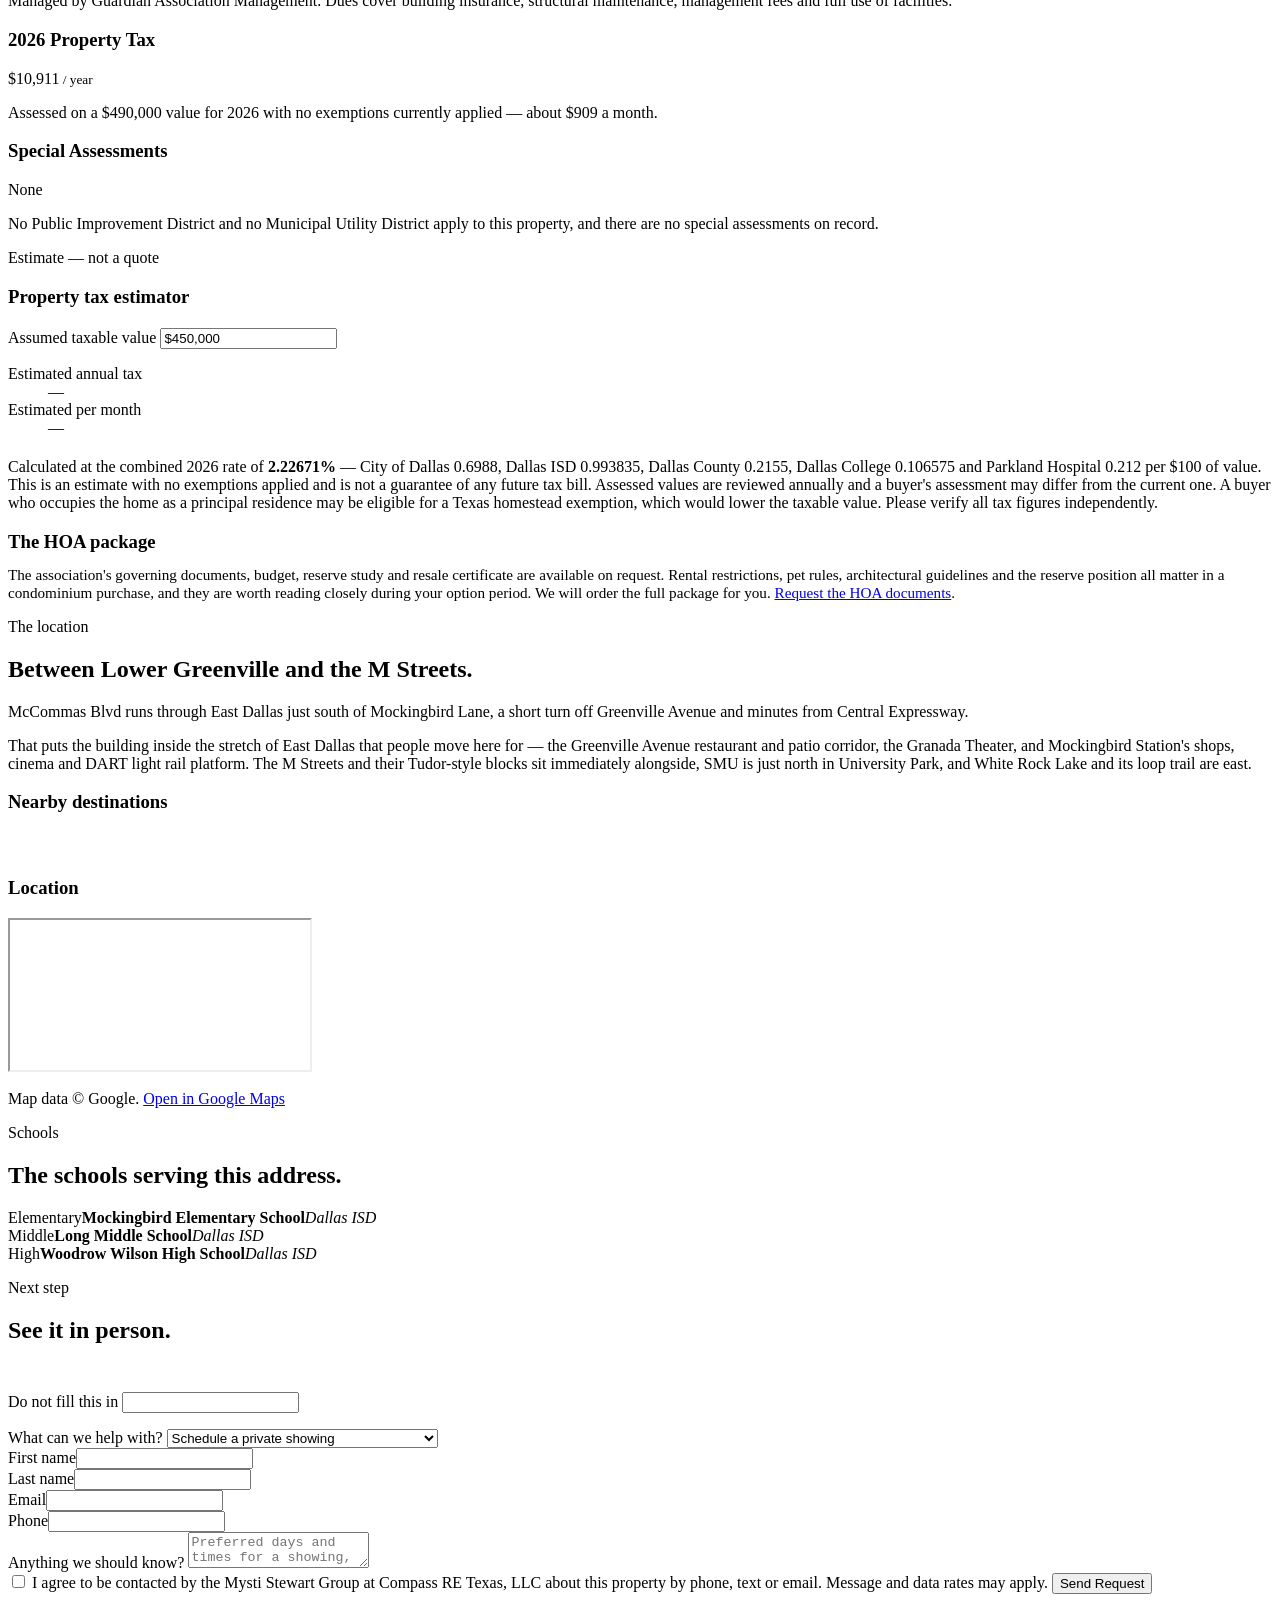
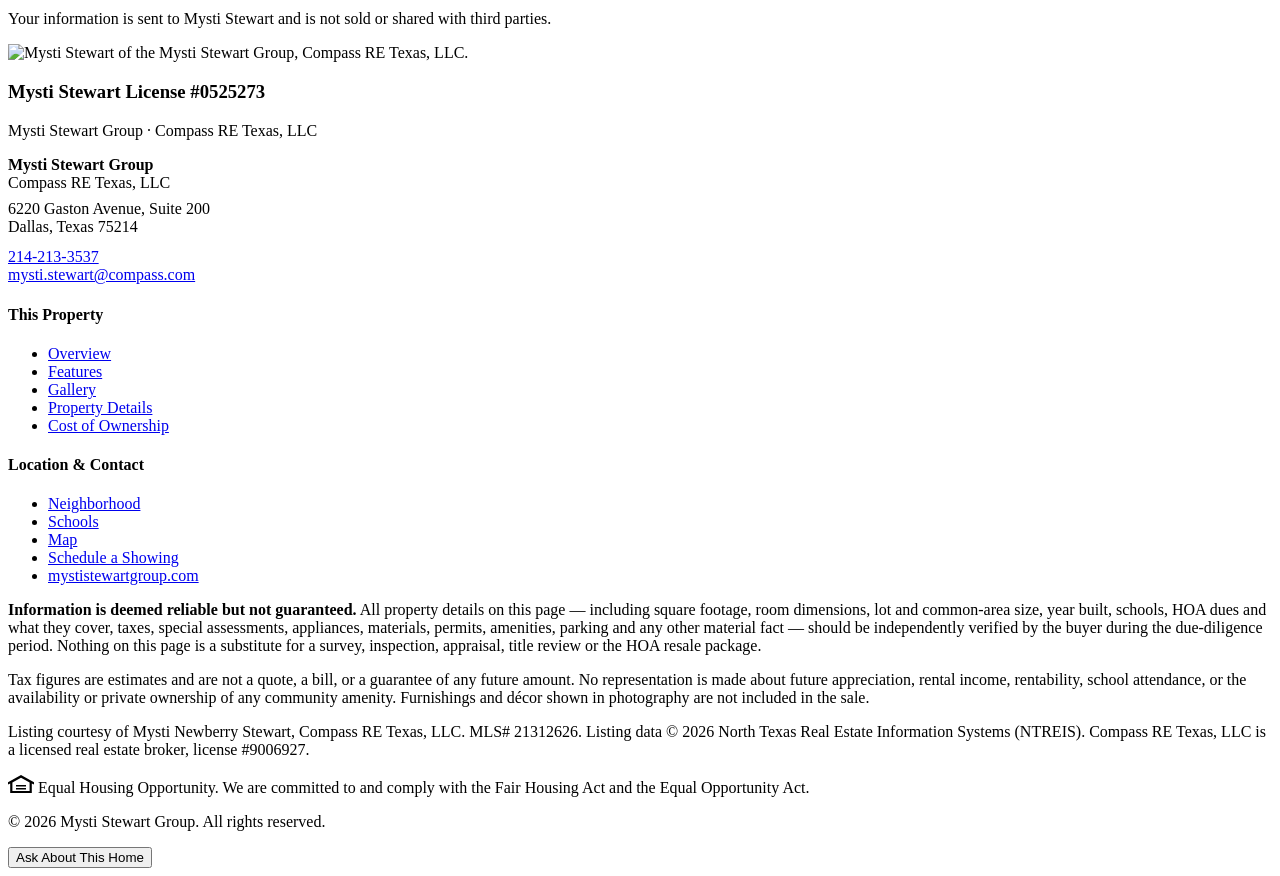
==== commit 980466d8: "Trim inline disclaimers, retitle the gallery, show the map on arrival Copy - Gallery heading is now " ====
--- a/public/index.html
+++ b/public/index.html
@@ -151,12 +151,11 @@
   <div class="wrap">
     <div class="rv">
       <p class="eyebrow">Photography</p>
-      <h2 class="h-section">Twenty-nine photographs of the home and the building.</h2>
+      <h2 class="h-section">A closer look at the home.</h2>
     </div>
 
     <div class="gal__bar" role="group" aria-label="Filter photographs by area" id="galBar"><!-- injected --></div>
     <div class="gal__grid" id="galGrid"><!-- injected --></div>
-    <p class="fine" style="margin-top:1.5rem">Furniture and décor shown are not included in the sale.</p>
   </div>
 </section>
 
@@ -251,7 +250,6 @@
             </tbody>
           </table>
         </div>
-        <p class="fine" style="margin-top:.9rem">Room dimensions are approximate. Buyers should verify measurements independently.</p>
       </div>
 
       <div class="spec">
@@ -284,7 +282,6 @@
     <div class="rv">
       <p class="eyebrow">Cost of ownership</p>
       <h2 class="h-section">What it costs to own this home.</h2>
-      <p class="lede" style="max-width:62ch;margin-top:1.2rem">Two carrying costs define this home: the monthly HOA assessment and the annual property tax bill. Both are set out below, with an estimator so you can model the numbers against your own assumptions.</p>
     </div>
 
     <div class="cost">
@@ -357,12 +354,11 @@
     <div id="map">
       <h3 class="h-sub" style="margin-top:clamp(2.5rem,5vw,4rem)">Location</h3>
       <div class="map" id="mapBox">
-        <div class="map__facade" id="mapFacade">
-          <p>See where 5710 McCommas Blvd sits in East Dallas.</p>
-          <button class="btn btn--ghost" id="mapLoad" data-track="map_open">View the map</button>
-        </div>
-      </div>
-      <p class="fine" style="margin-top:.9rem">Map data &copy; Google.</p>
+        <iframe title="Map showing the location of 5710 McCommas Blvd, Dallas, Texas"
+          loading="lazy" referrerpolicy="no-referrer-when-downgrade" allowfullscreen
+          src="https://www.google.com/maps?q=5710%20McCommas%20Blvd%20Unit%20101%2C%20Dallas%2C%20TX%2075206&amp;z=15&amp;output=embed"></iframe>
+      </div>
+      <p class="fine" style="margin-top:.9rem">Map data &copy; Google. <a href="https://www.google.com/maps/search/?api=1&amp;query=5710%20McCommas%20Blvd%20Unit%20101%2C%20Dallas%2C%20TX%2075206" target="_blank" rel="noopener" data-track="map_open_external">Open in Google Maps</a></p>
     </div>
   </div>
 </section>
@@ -381,9 +377,6 @@
       <div class="school"><span>High</span><b>Woodrow Wilson High School</b><em>Dallas ISD</em></div>
     </div>
 
-    <p class="fine" style="margin-top:1.5rem;max-width:84ch">
-      School assignments, boundaries, enrollment eligibility and transfer policies may change. Buyers should verify all school information directly with Dallas ISD before relying on it. Attendance at any specific school is not guaranteed.
-    </p>
   </div>
 </section>
 
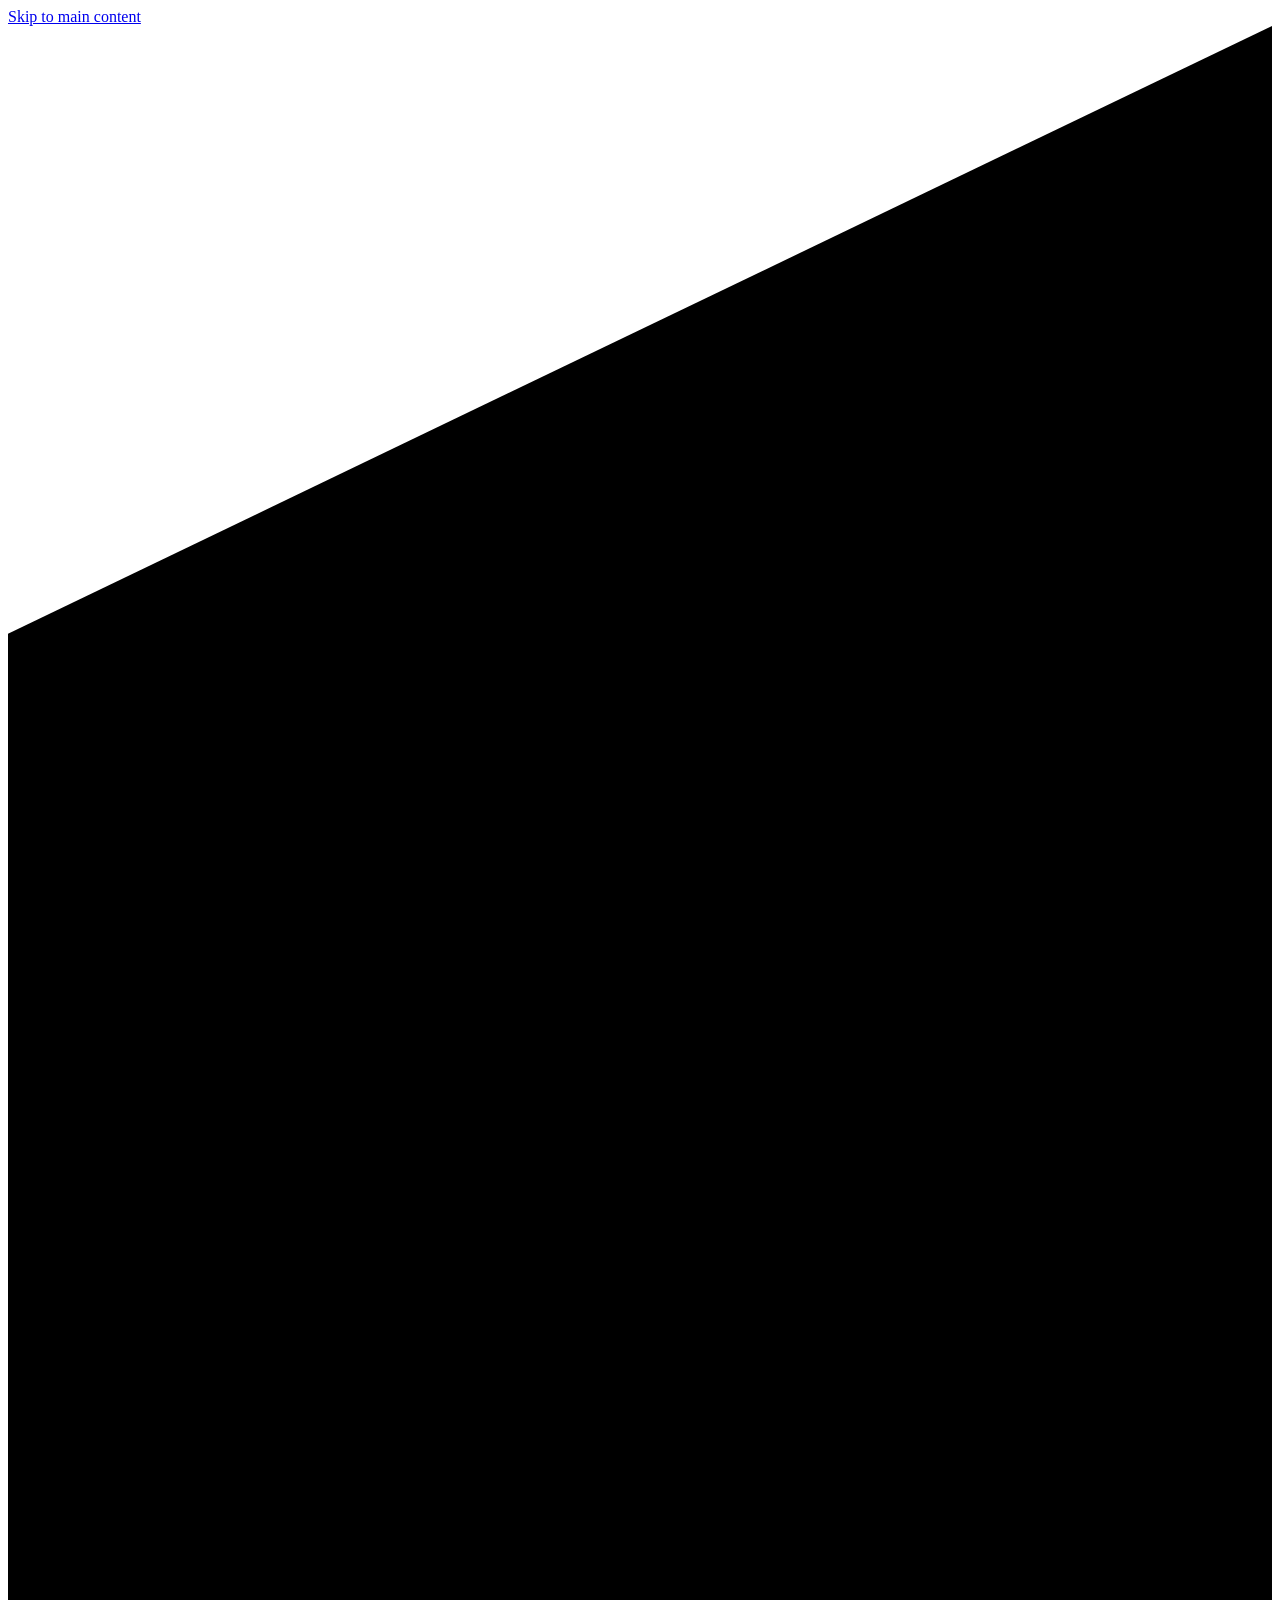
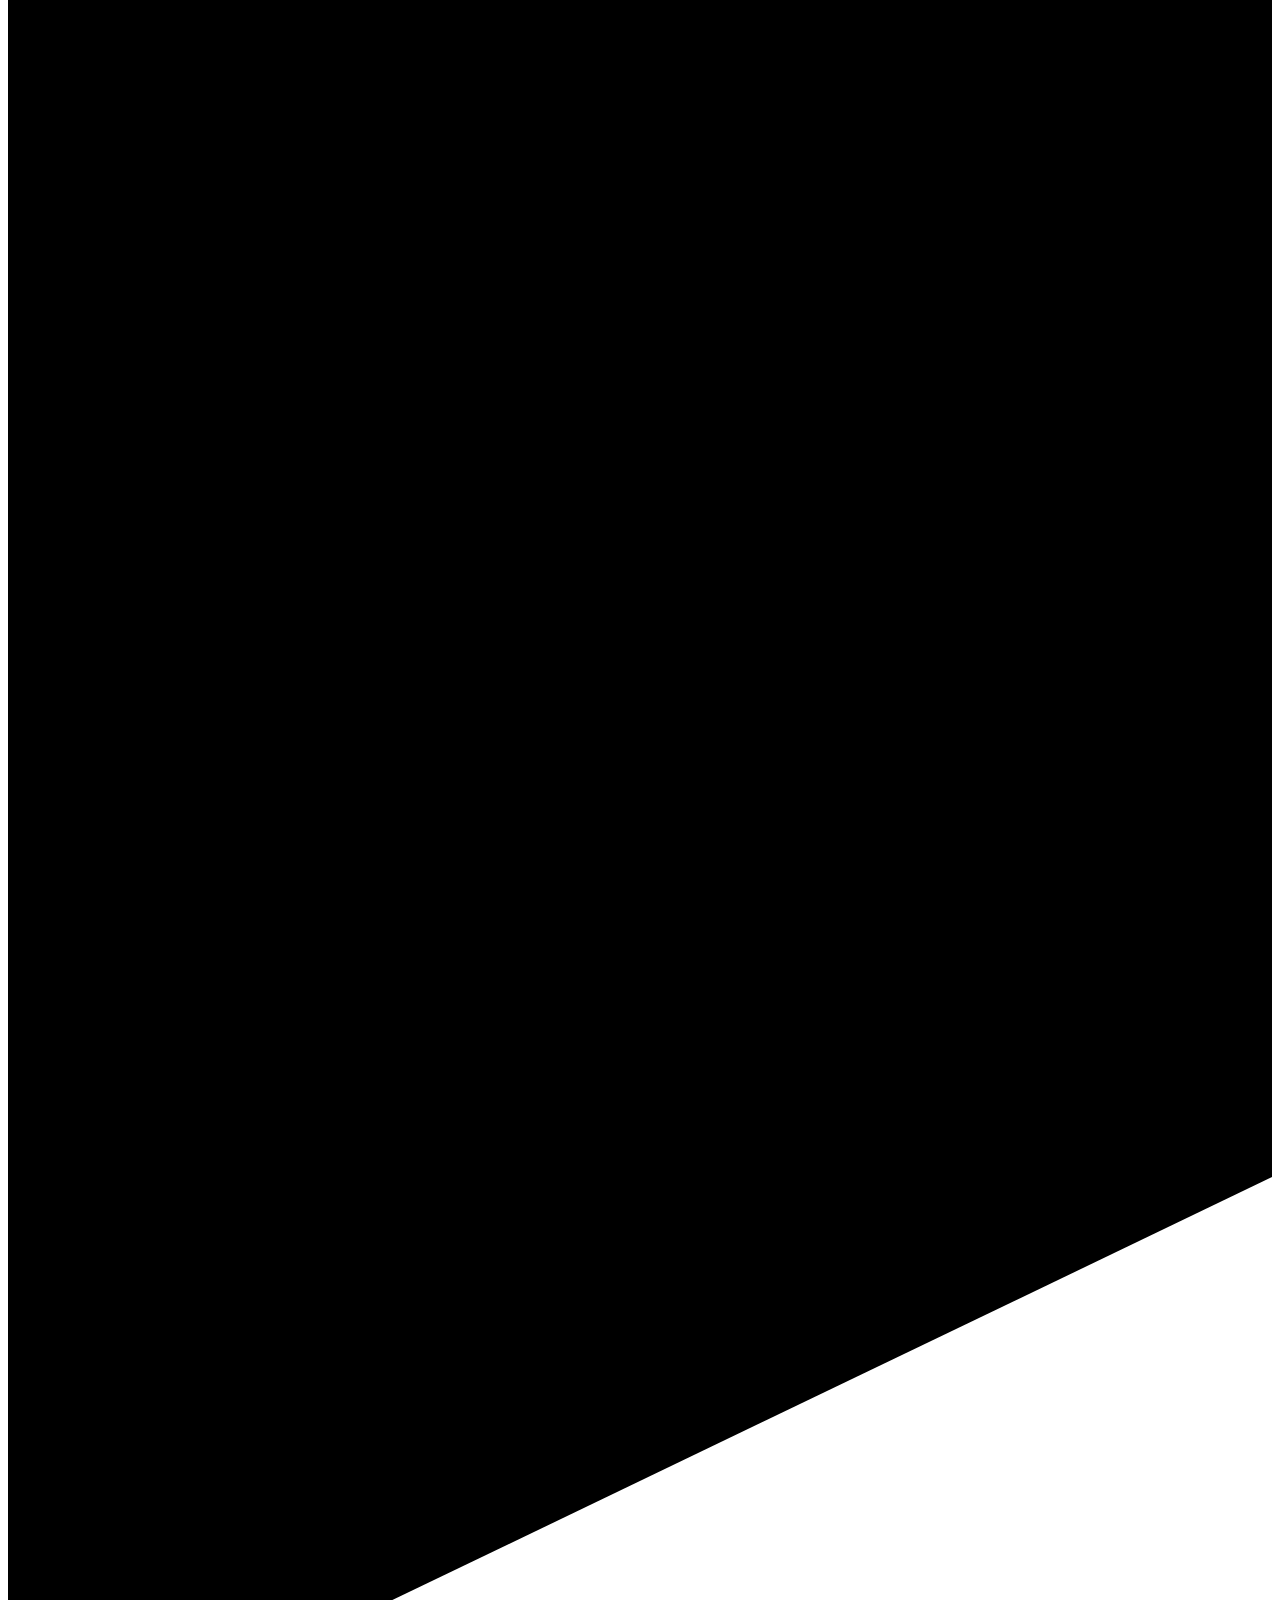
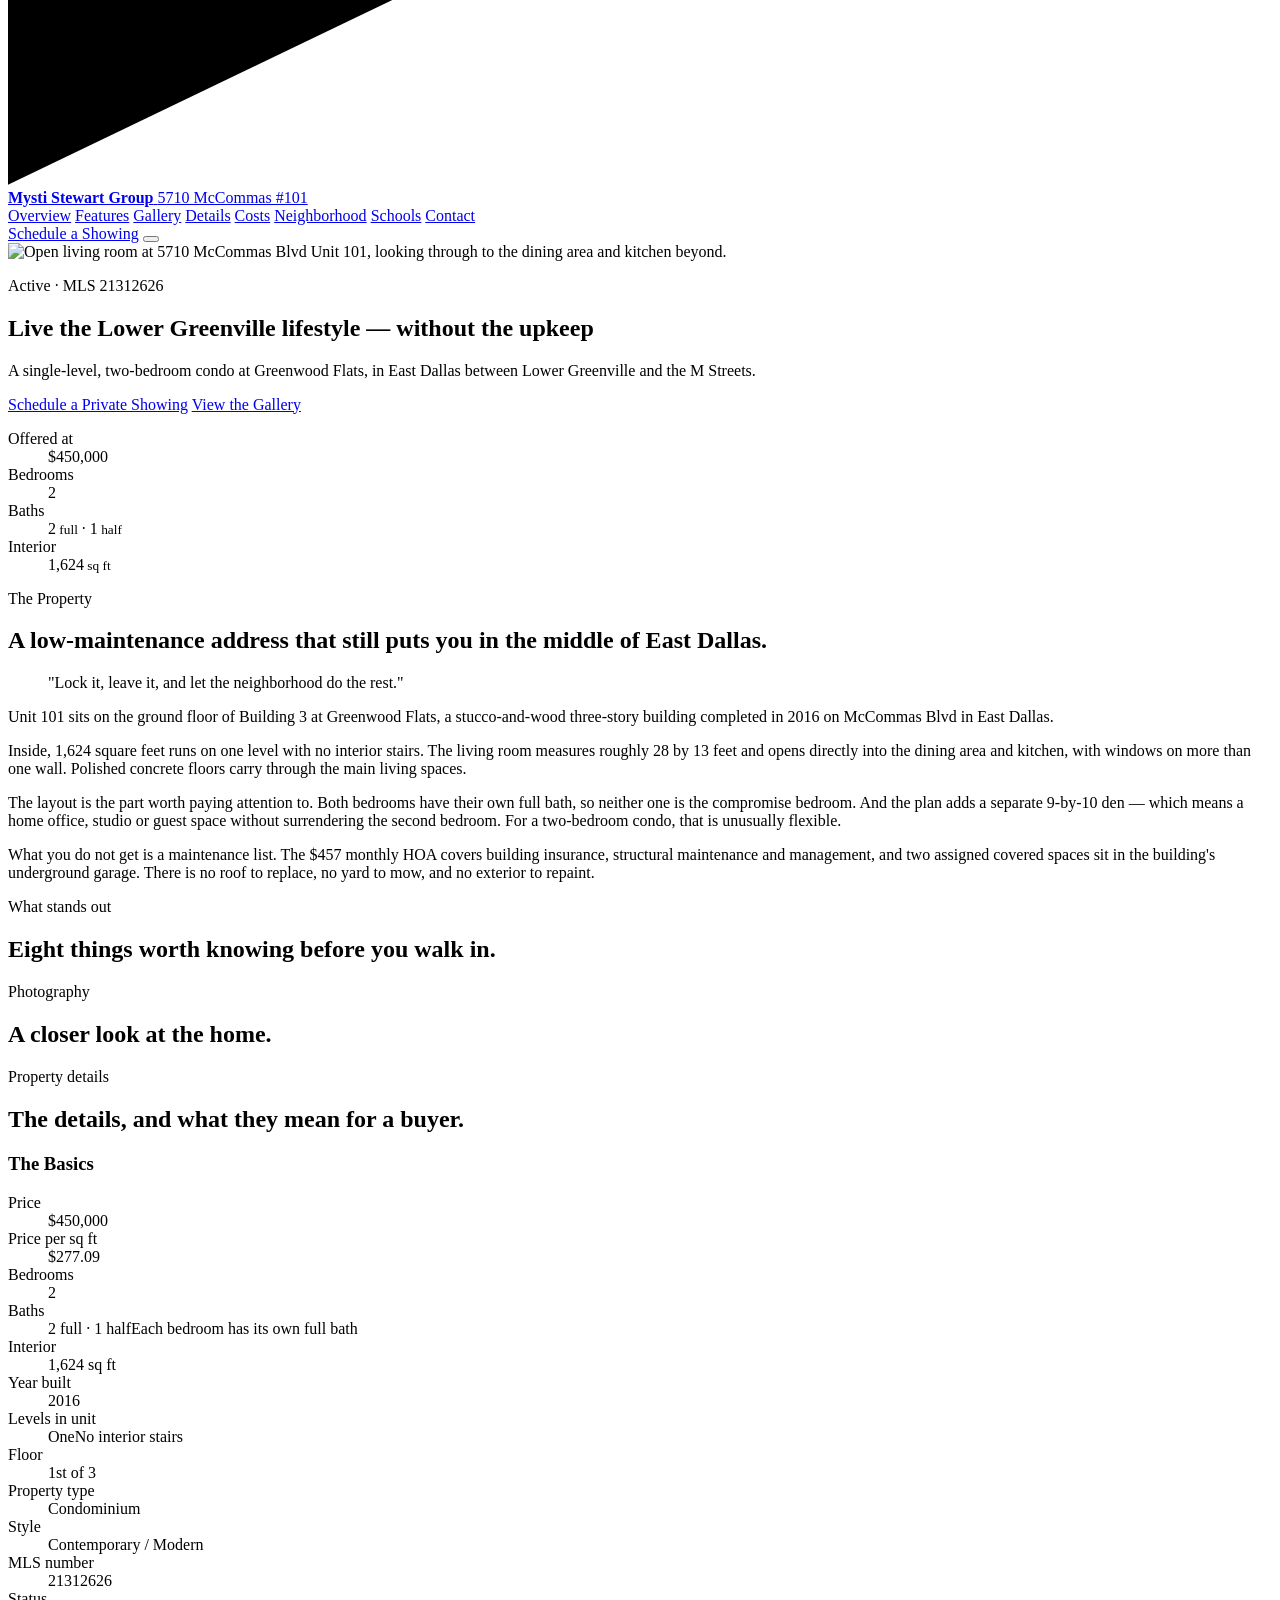
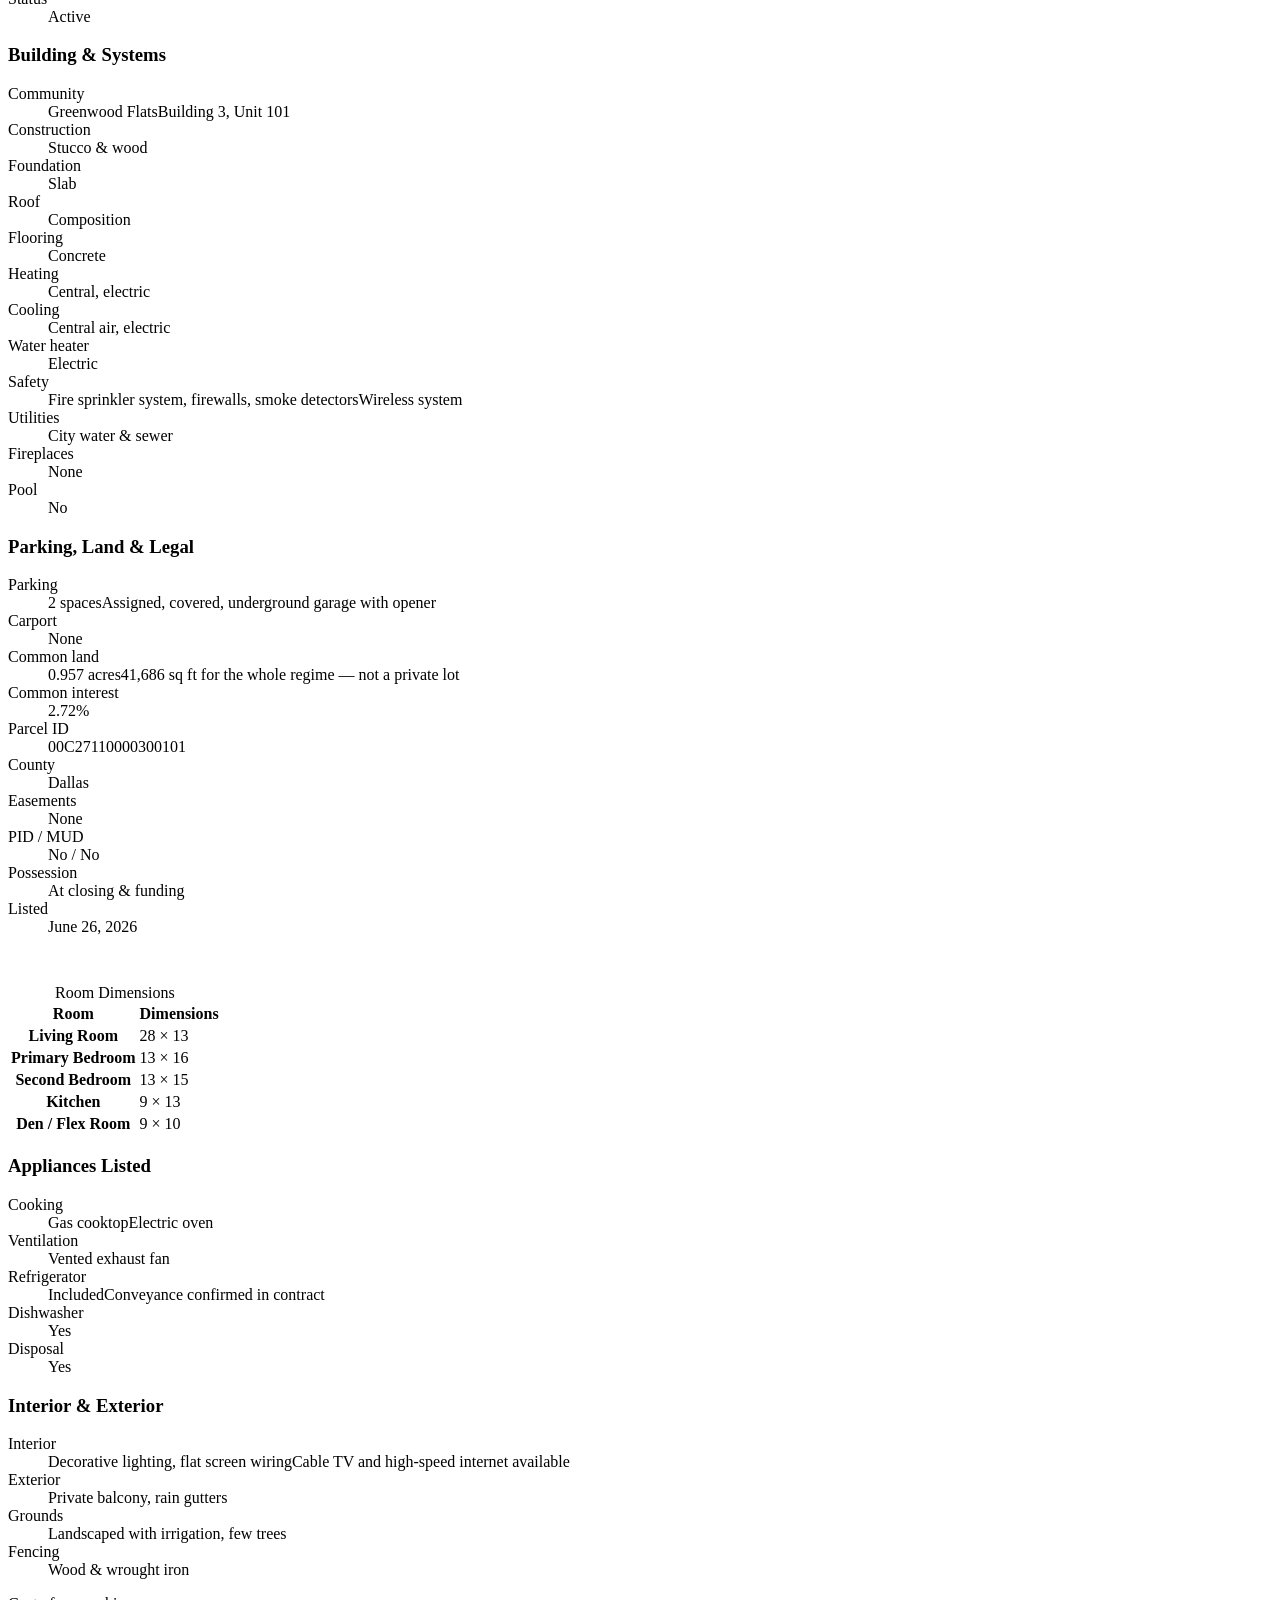
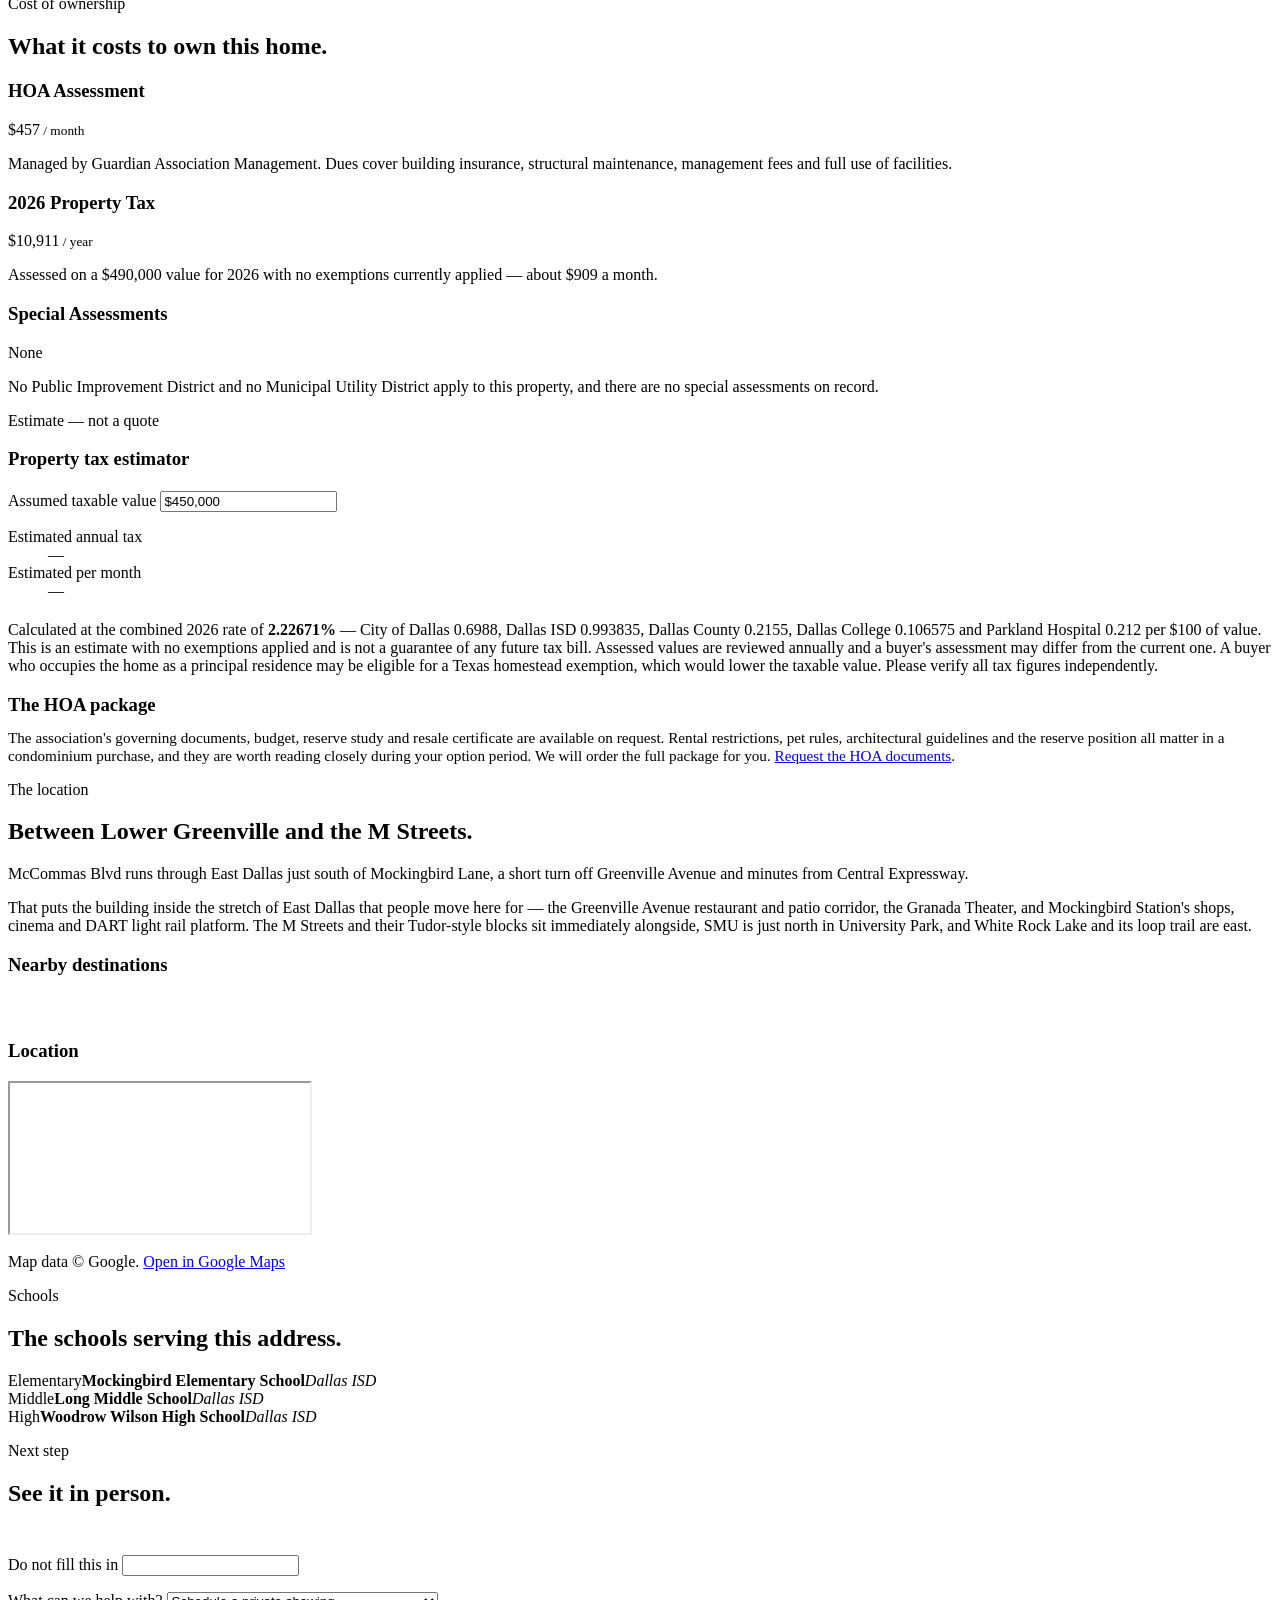
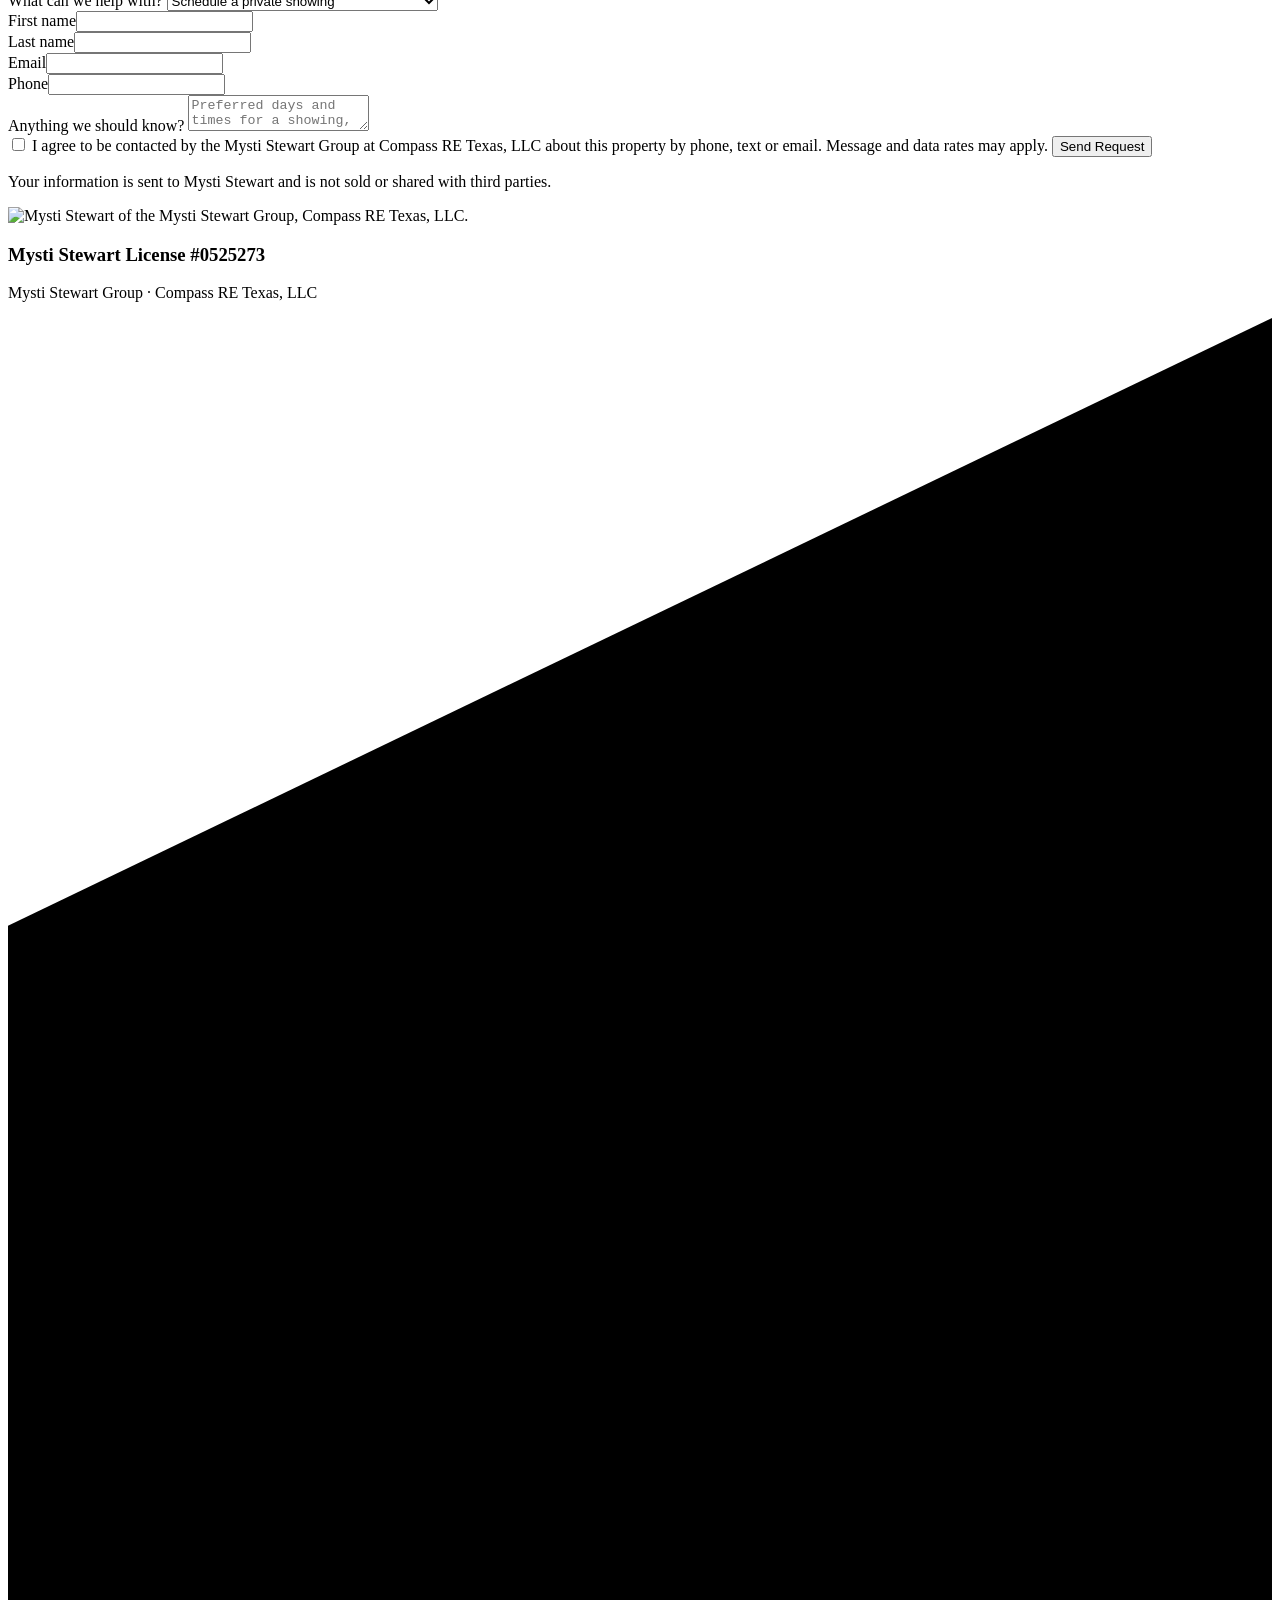
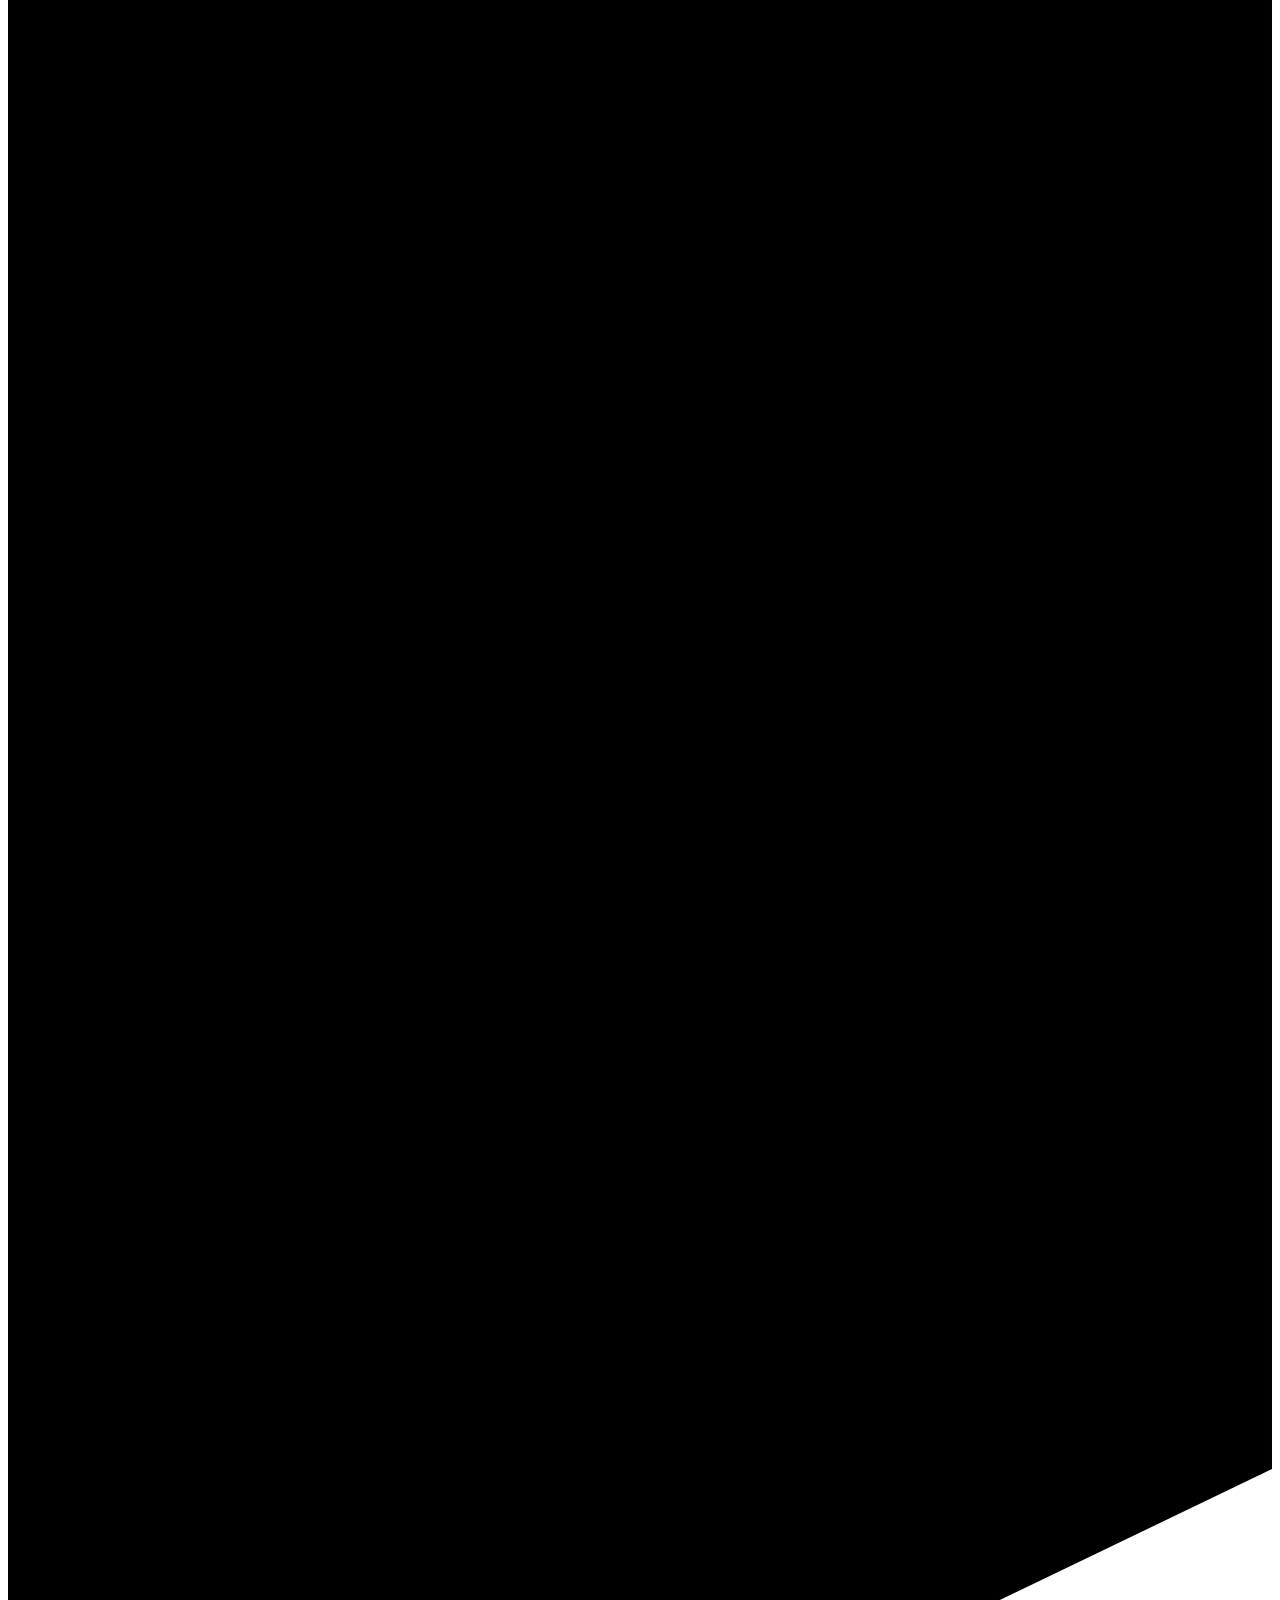
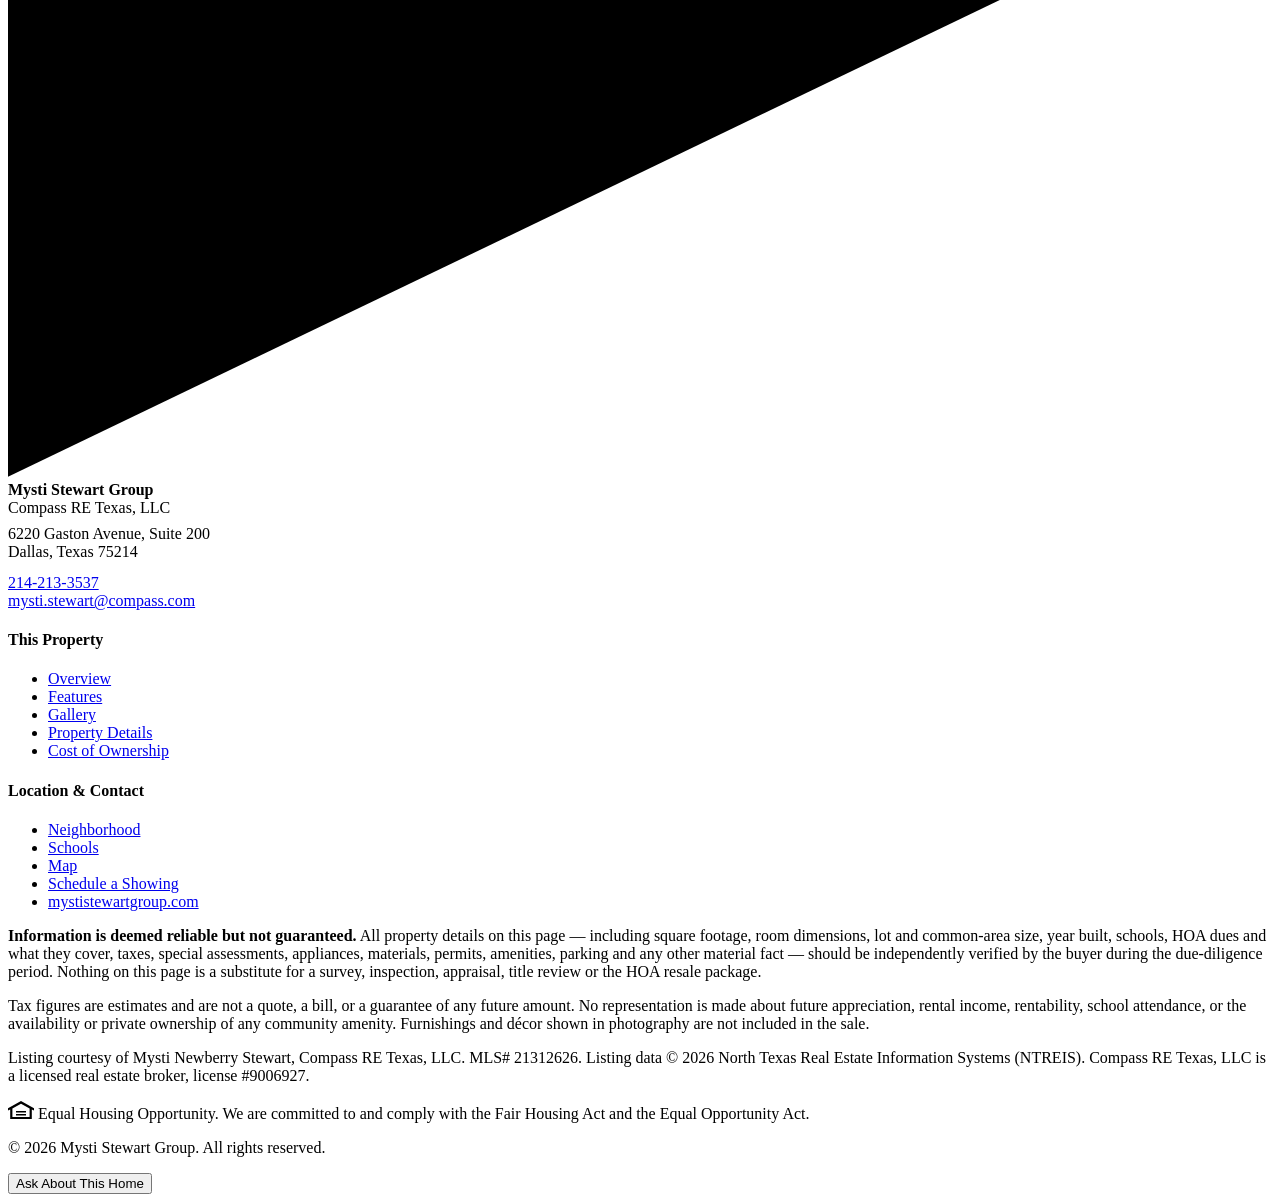
==== commit 30d169f0: "Add the Mysti Stewart Group mark to the nav, footer and favicon The supplied logo is a stacked locku" ====
--- a/public/index.html
+++ b/public/index.html
@@ -32,7 +32,7 @@
 <link rel="preload" as="image" fetchpriority="high"
       imagesrcset="/assets/img/hero/hero-md.webp 900w, /assets/img/hero/hero-lg.webp 1400w, /assets/img/hero/hero-xl.webp 2048w"
       imagesizes="100vw" type="image/webp" href="/assets/img/hero/hero-lg.webp">
-<link rel="stylesheet" href="/assets/css/styles.css">
+<link rel="stylesheet" href="/assets/css/styles.css?v=45c7e54c">
 </head>
 <body>
 
@@ -42,8 +42,11 @@
 <header class="nav" id="nav" data-open="false">
   <div class="wrap nav__in">
     <a class="nav__brand" href="#top">
-      <b>Mysti Stewart Group</b>
-      <span>5710 McCommas&nbsp;#101</span>
+      <svg class="mark" viewBox="0 0 52 204" aria-hidden="true" focusable="false"><polygon points="52,0 52,179 0,204 0,25"/></svg>
+      <span class="nav__brand-text">
+        <b>Mysti Stewart Group</b>
+        <span>5710 McCommas&nbsp;#101</span>
+      </span>
     </a>
 
     <nav class="nav__links" aria-label="Section navigation">
@@ -456,7 +459,7 @@
   <div class="wrap">
     <div class="foot__top">
       <div class="foot__brand">
-        <b>Mysti Stewart Group</b>
+        <span class="foot__lockup"><svg class="mark" viewBox="0 0 52 204" aria-hidden="true" focusable="false"><polygon points="52,0 52,179 0,204 0,25"/></svg><b>Mysti Stewart Group</b></span>
         <p style="margin:0 0 .5rem">Compass RE Texas, LLC</p>
         <p style="margin:0">6220 Gaston Avenue, Suite 200<br>Dallas, Texas 75214</p>
         <p style="margin:.8rem 0 0"><a href="tel:+12142133537" data-track="contact_call">214-213-3537</a><br><a href="mailto:mysti.stewart@compass.com" data-track="contact_email">mysti.stewart@compass.com</a></p>
@@ -617,7 +620,7 @@
 }
 </script>
 
-<script src="/assets/js/main.js" defer></script>
-<script src="/assets/js/concierge.js" defer></script>
+<script src="/assets/js/main.js?v=cbb3ab4c" defer></script>
+<script src="/assets/js/concierge.js?v=e6a7378b" defer></script>
 </body>
 </html>
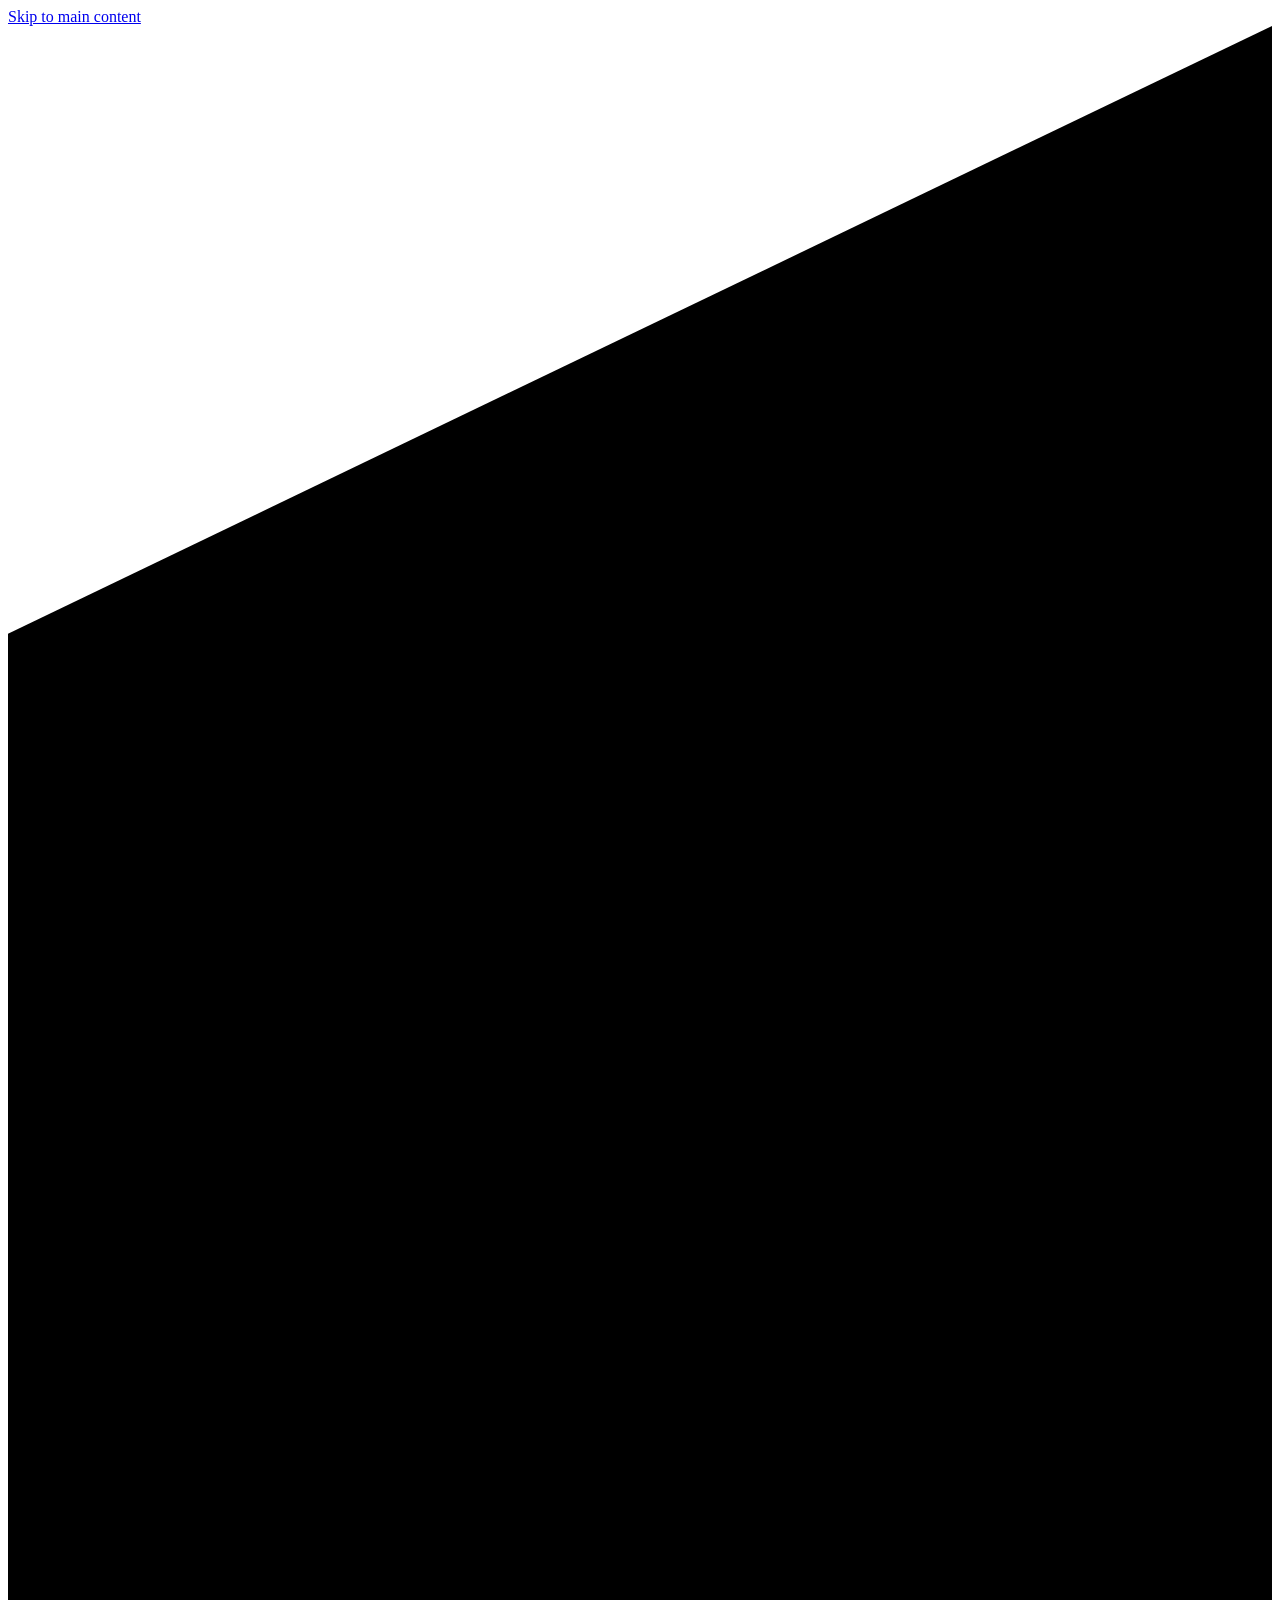
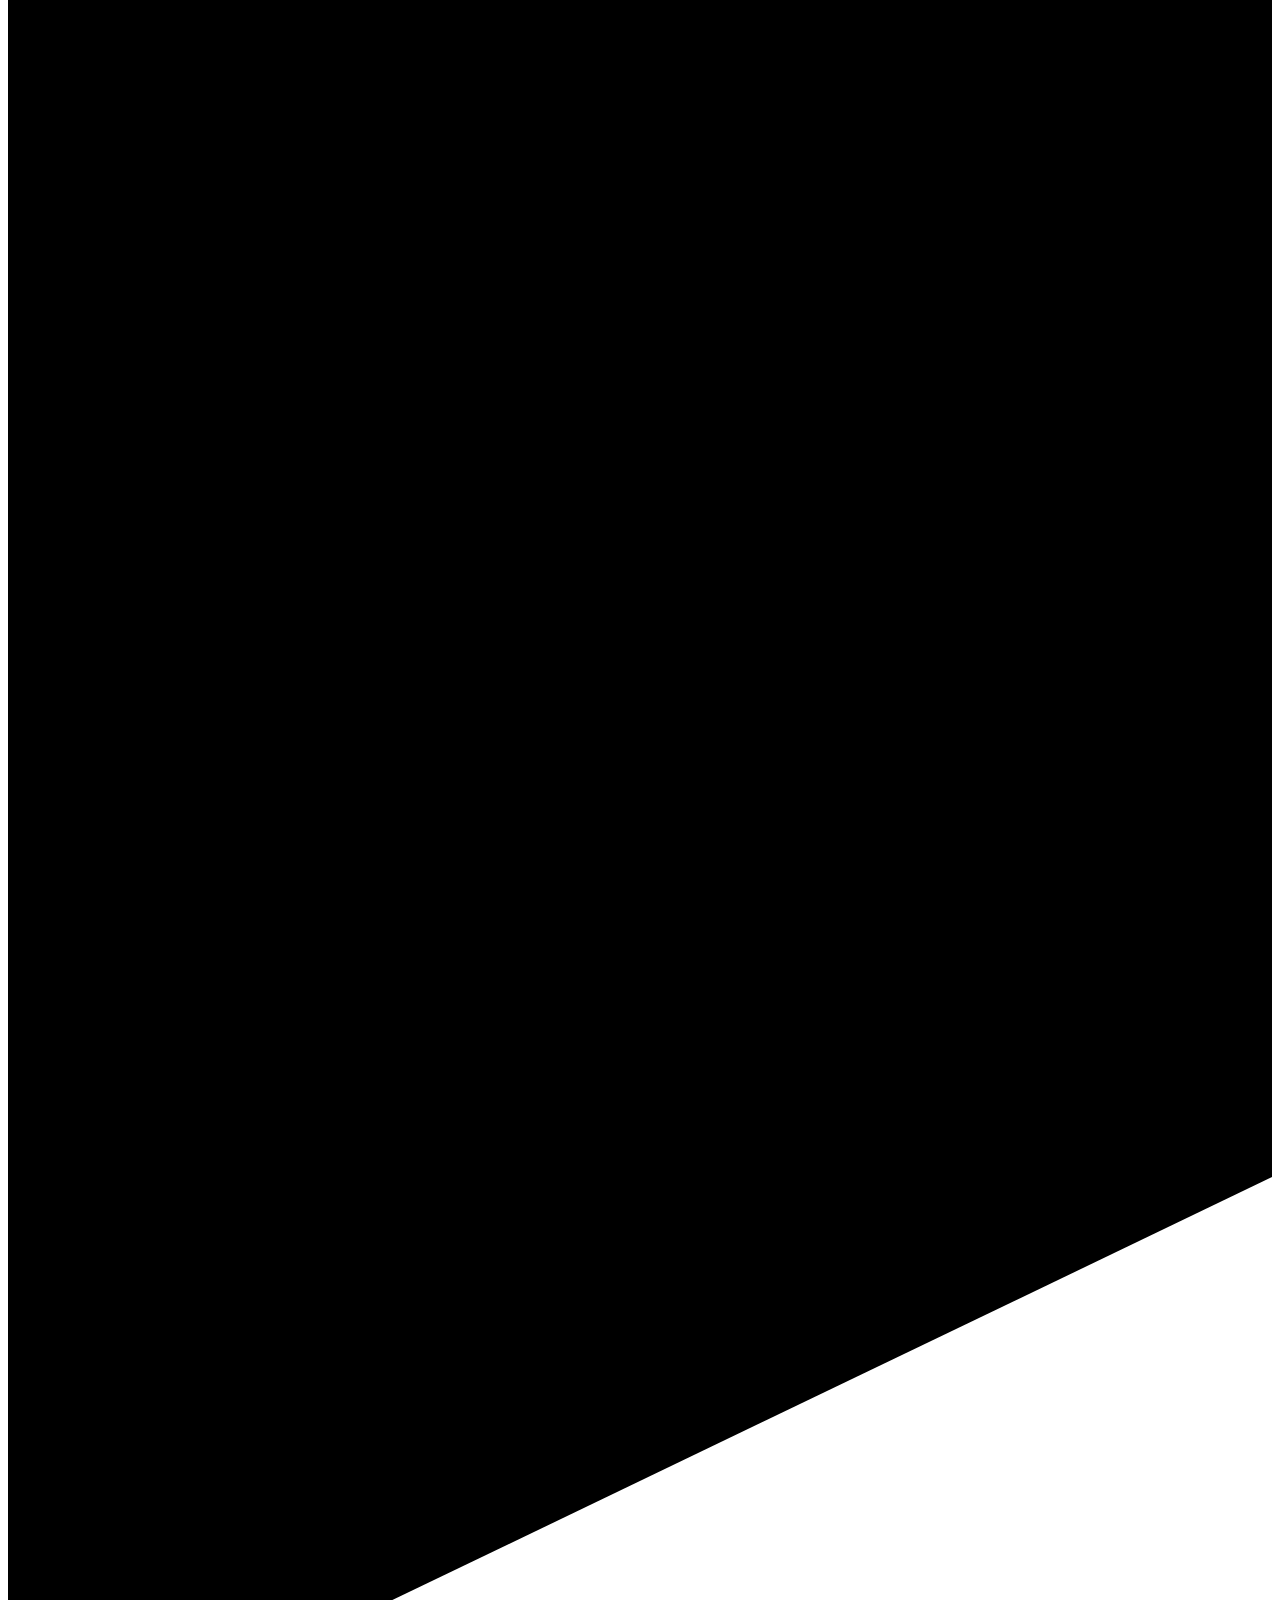
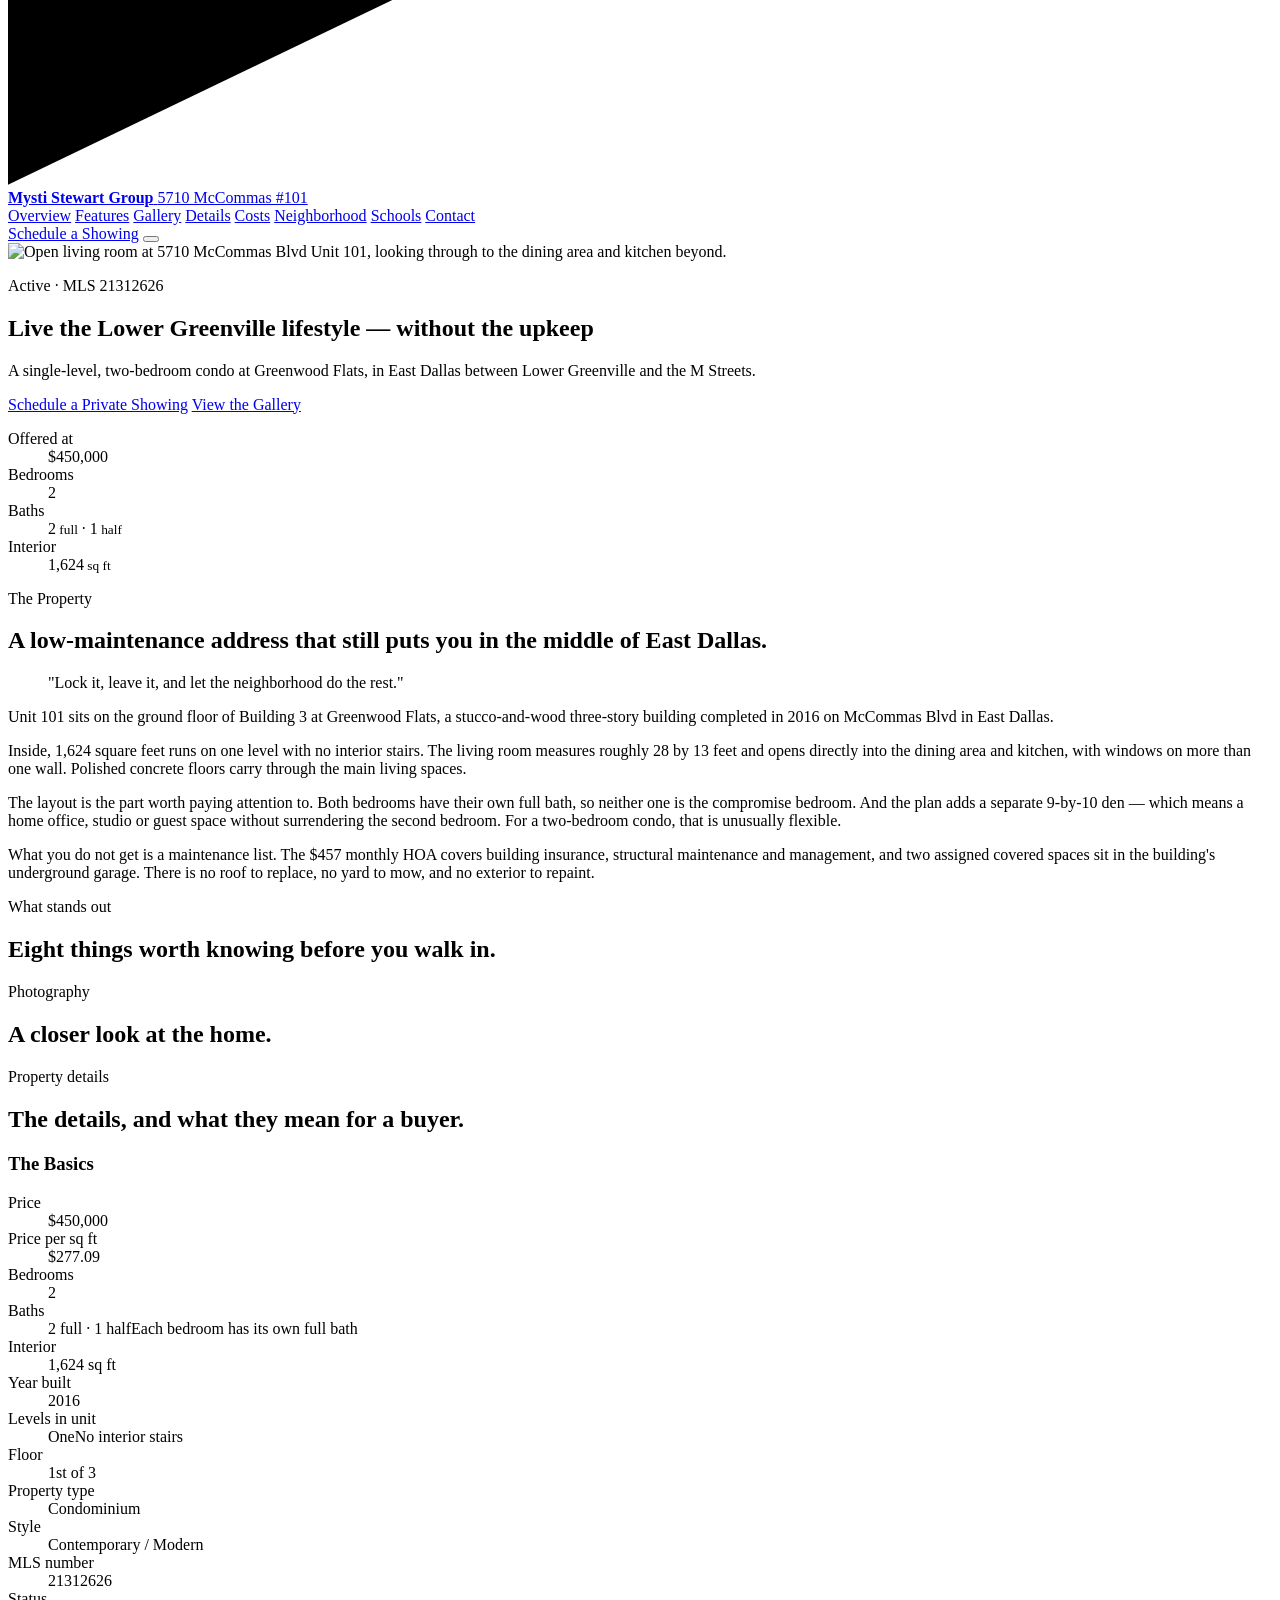
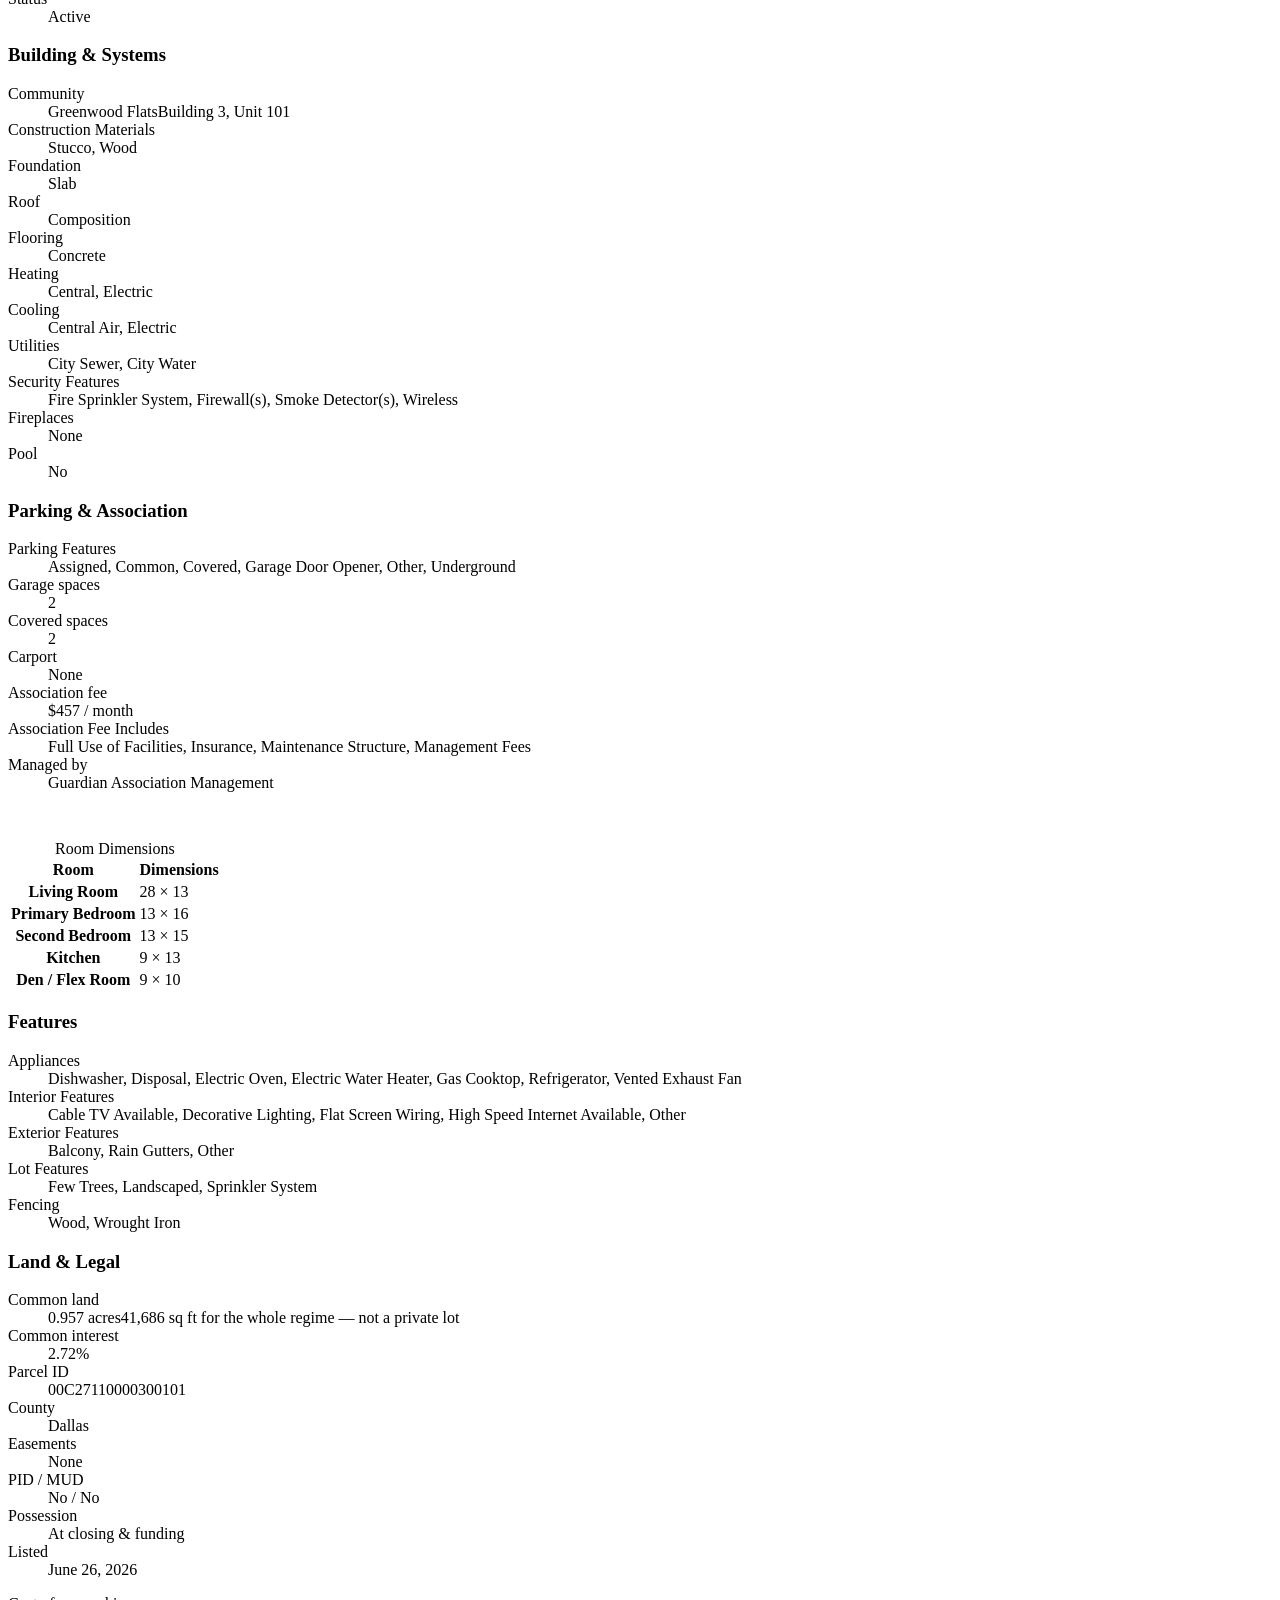
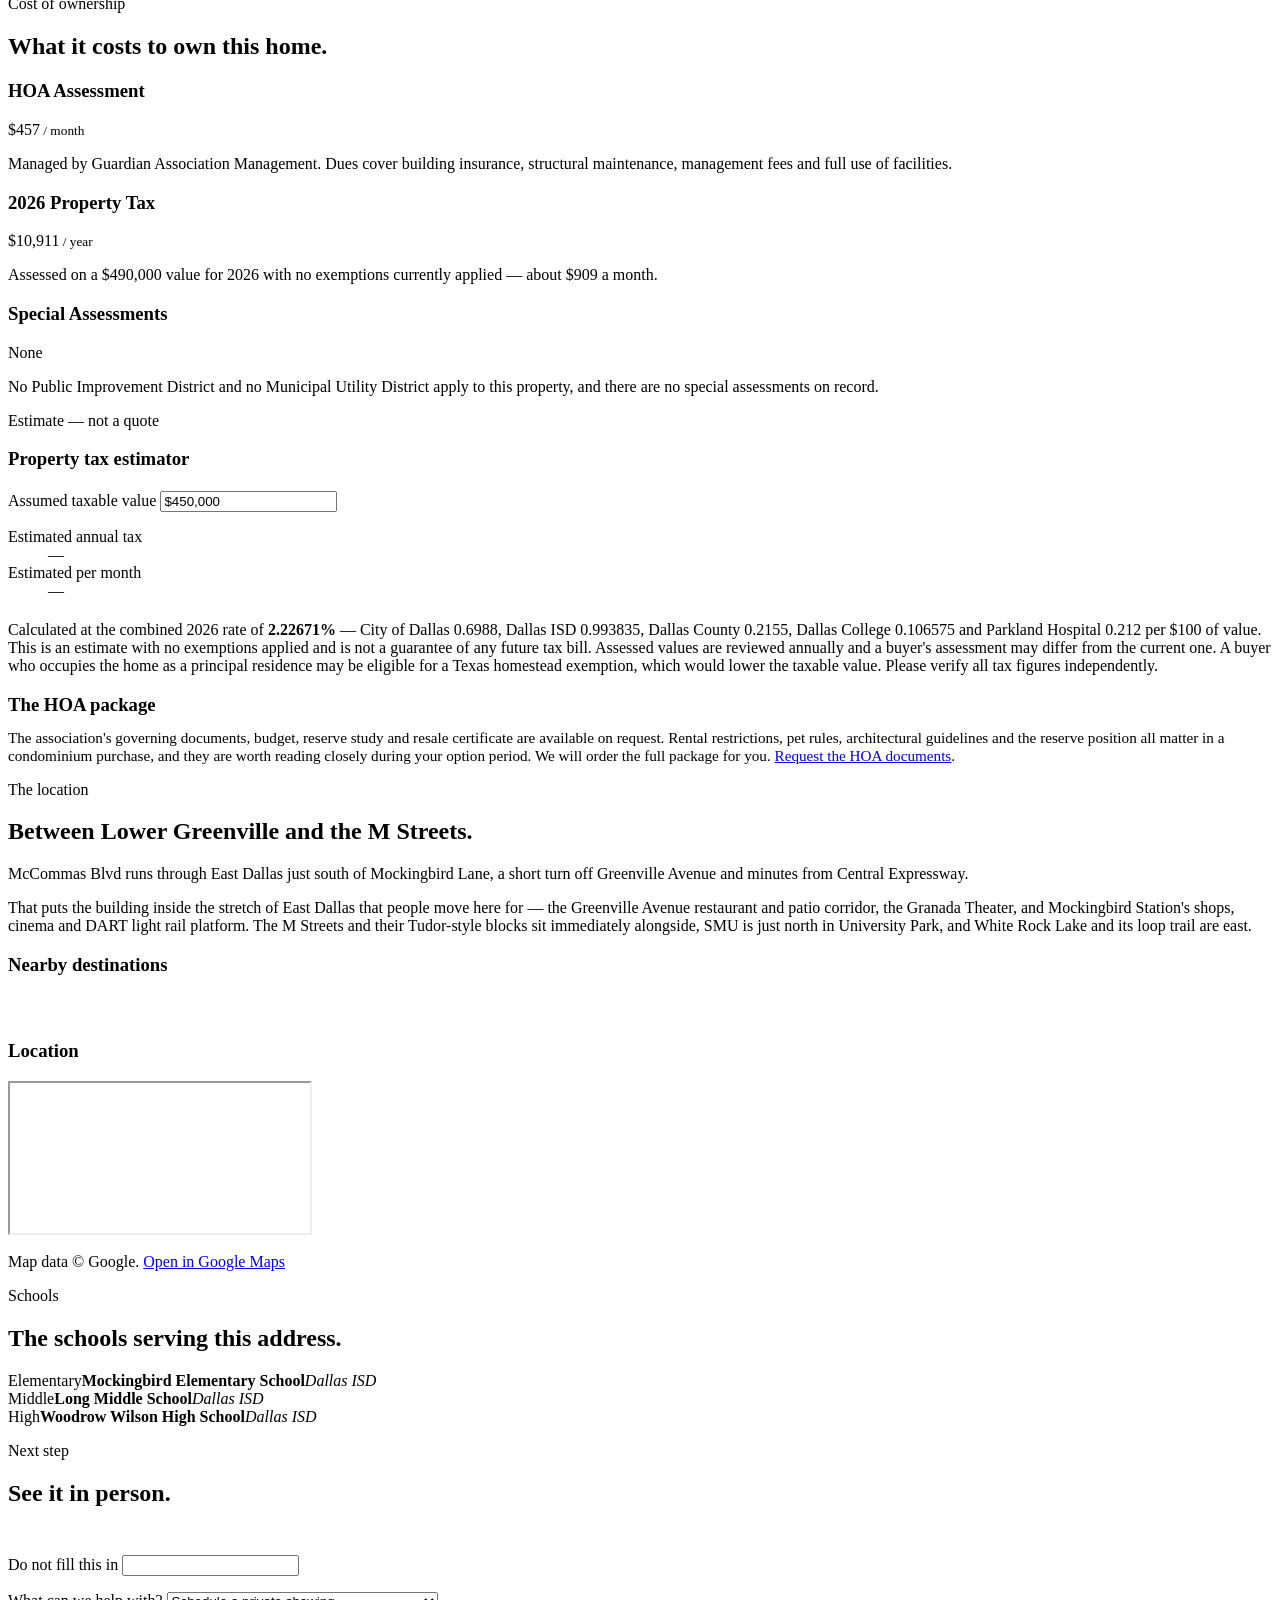
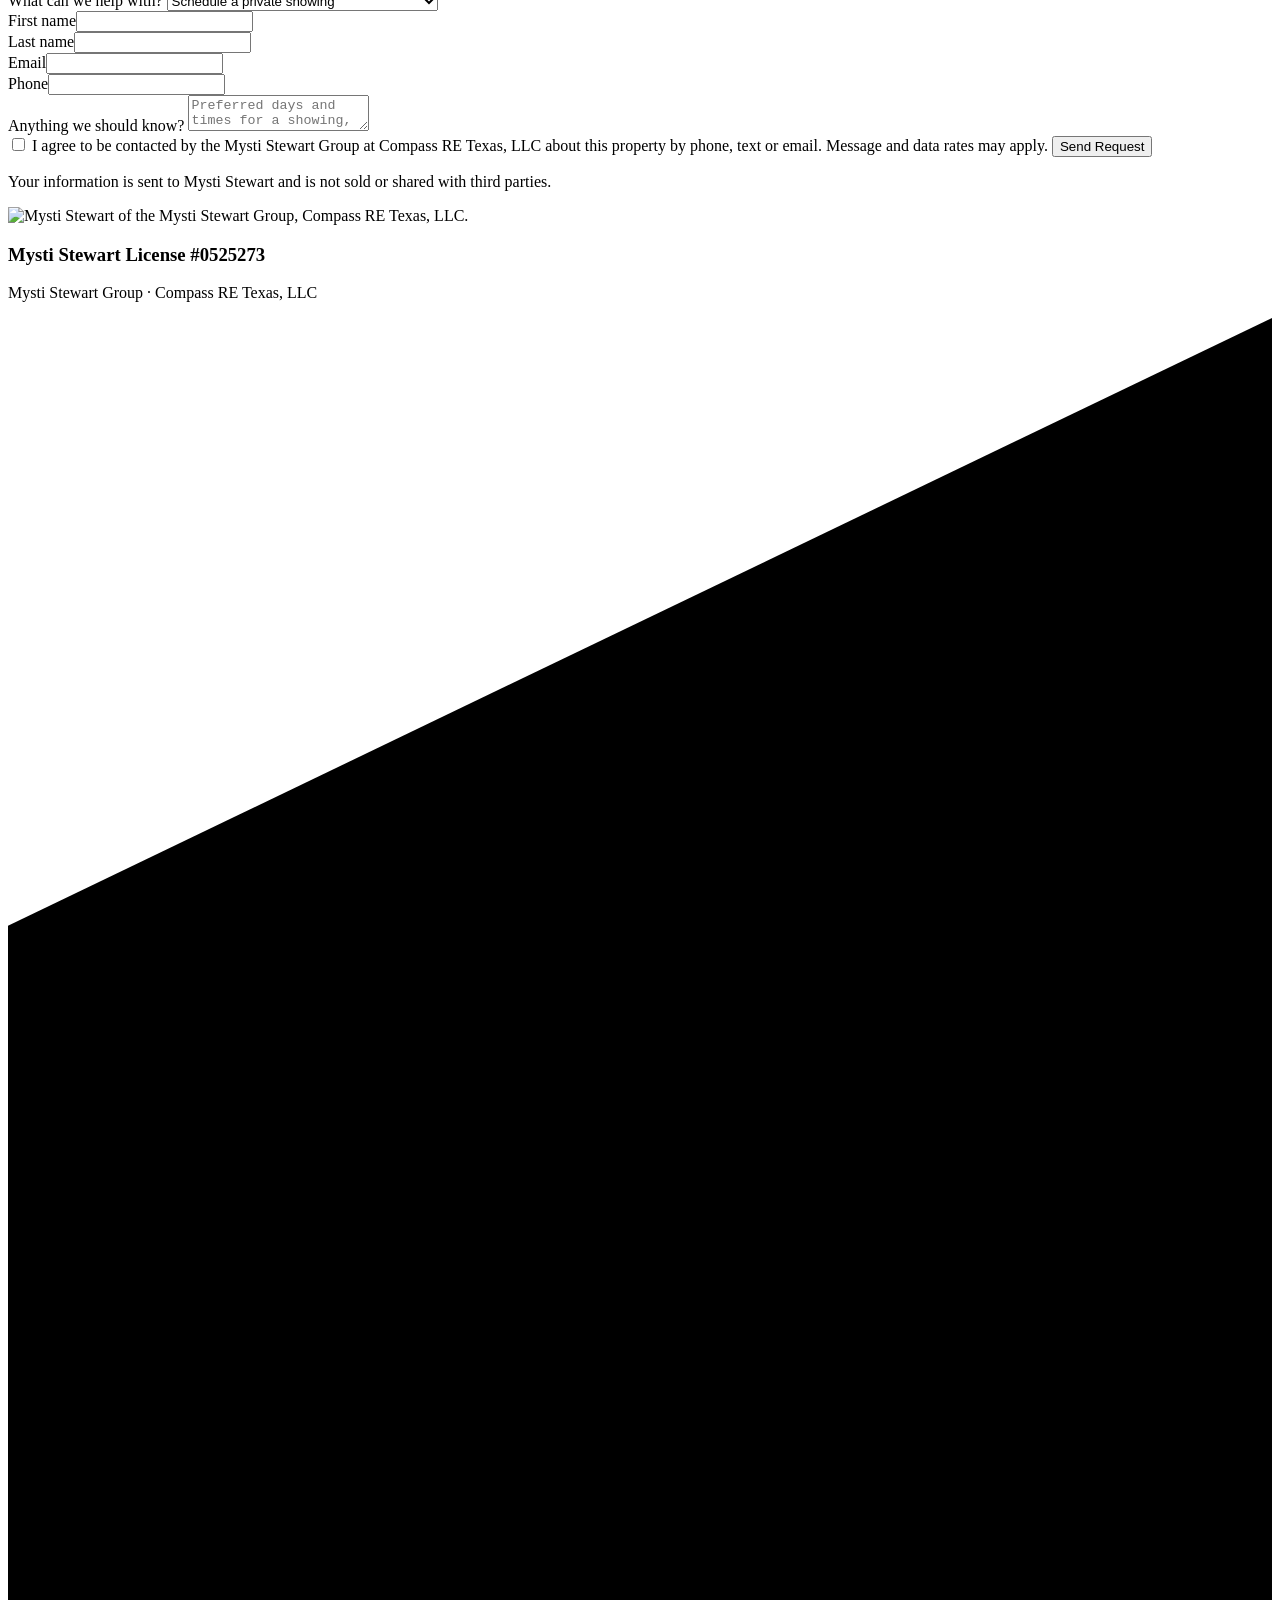
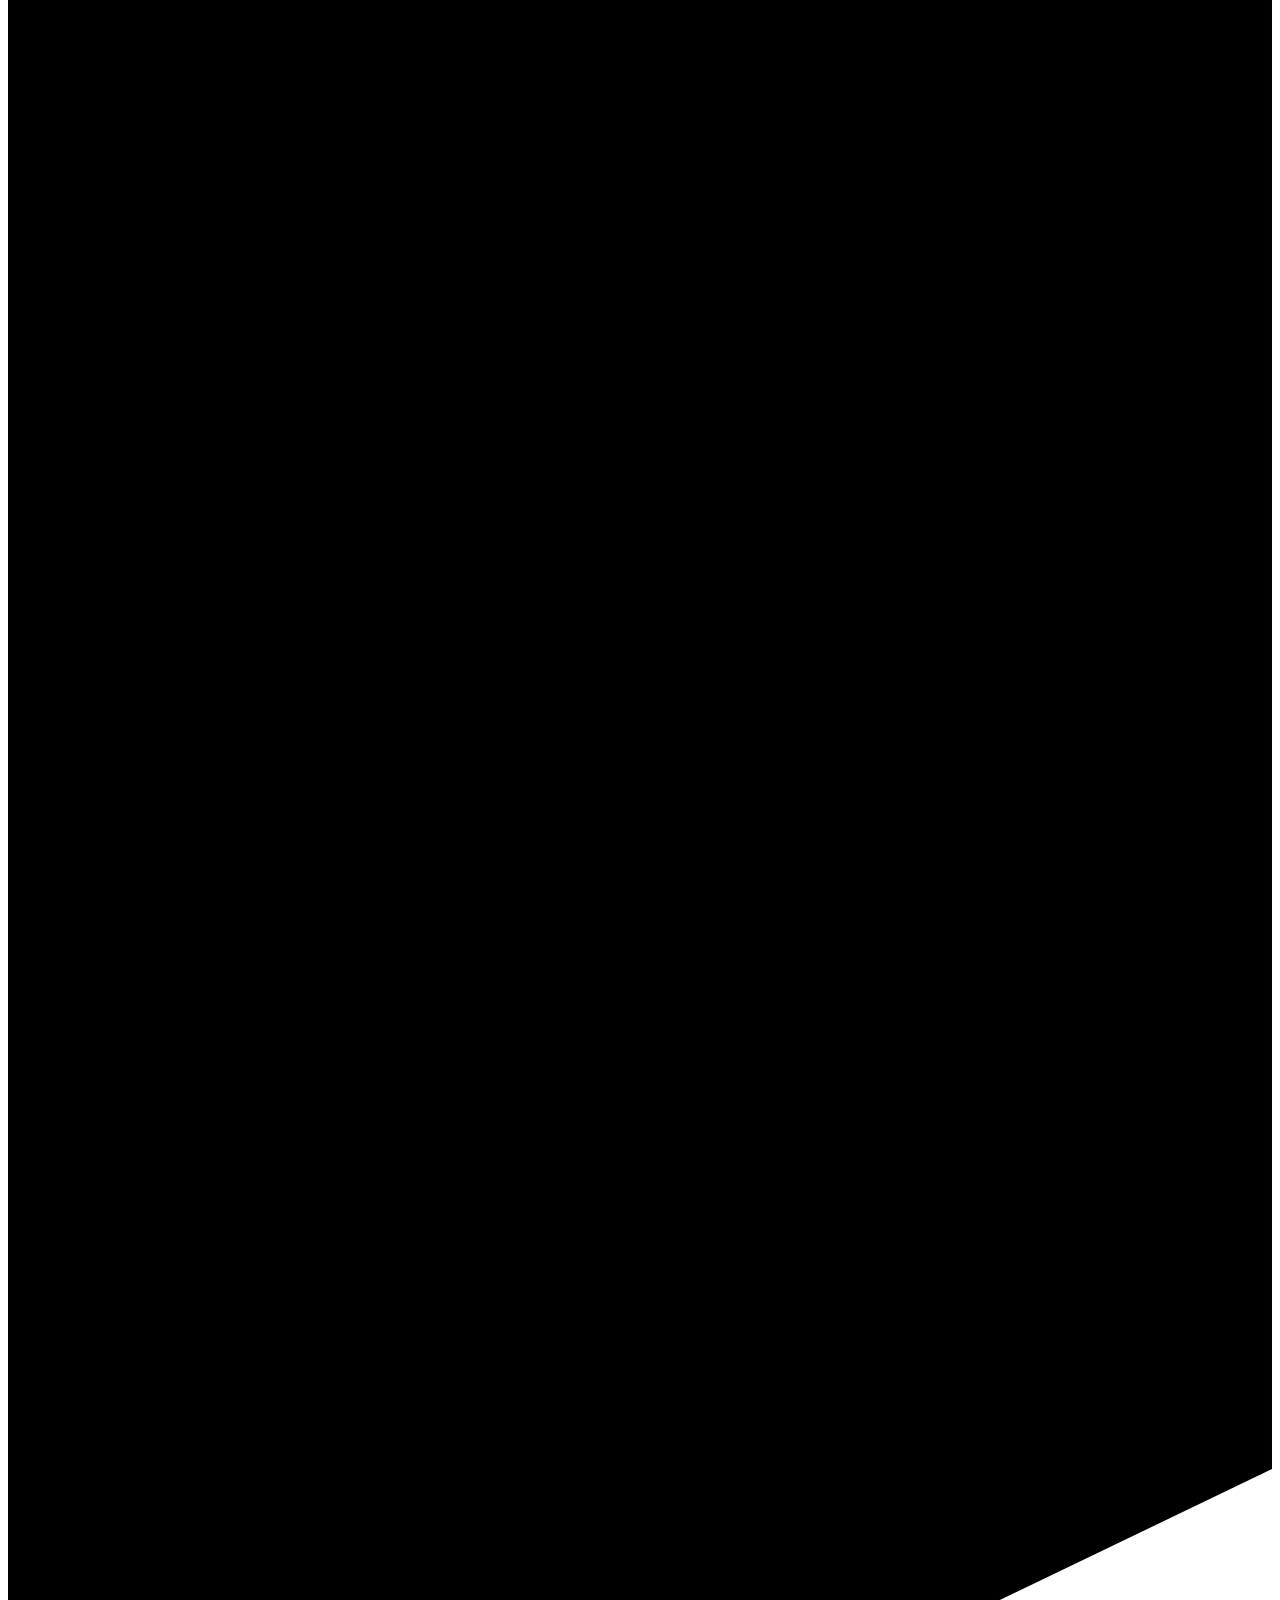
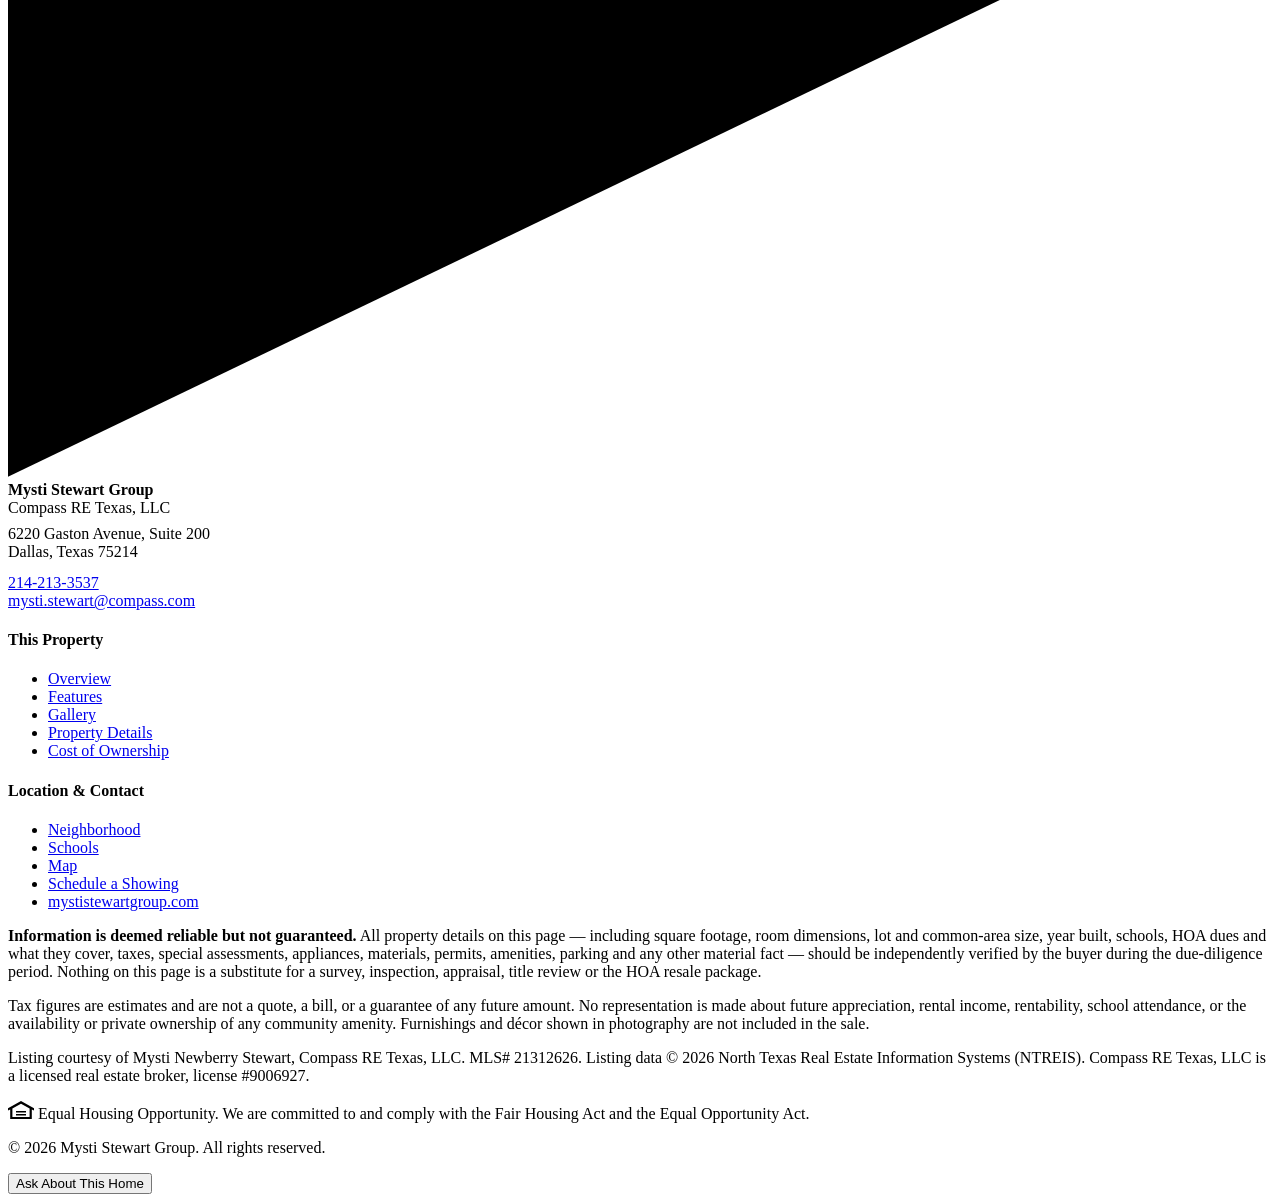
==== commit b7d76f55: "Add the full MLS feature fields and fix a stray rule under the room table The extra line below Den /" ====
--- a/public/index.html
+++ b/public/index.html
@@ -32,7 +32,7 @@
 <link rel="preload" as="image" fetchpriority="high"
       imagesrcset="/assets/img/hero/hero-md.webp 900w, /assets/img/hero/hero-lg.webp 1400w, /assets/img/hero/hero-xl.webp 2048w"
       imagesizes="100vw" type="image/webp" href="/assets/img/hero/hero-lg.webp">
-<link rel="stylesheet" href="/assets/css/styles.css?v=45c7e54c">
+<link rel="stylesheet" href="/assets/css/styles.css?v=6172d328">
 </head>
 <body>
 
@@ -207,33 +207,29 @@
         <h3>Building &amp; Systems</h3>
         <dl>
           <div><dt>Community</dt><dd>Greenwood Flats<span class="note">Building 3, Unit 101</span></dd></div>
-          <div><dt>Construction</dt><dd>Stucco &amp; wood</dd></div>
+          <div><dt>Construction Materials</dt><dd>Stucco, Wood</dd></div>
           <div><dt>Foundation</dt><dd>Slab</dd></div>
           <div><dt>Roof</dt><dd>Composition</dd></div>
           <div><dt>Flooring</dt><dd>Concrete</dd></div>
-          <div><dt>Heating</dt><dd>Central, electric</dd></div>
-          <div><dt>Cooling</dt><dd>Central air, electric</dd></div>
-          <div><dt>Water heater</dt><dd>Electric</dd></div>
-          <div><dt>Safety</dt><dd>Fire sprinkler system, firewalls, smoke detectors<span class="note">Wireless system</span></dd></div>
-          <div><dt>Utilities</dt><dd>City water &amp; sewer</dd></div>
+          <div><dt>Heating</dt><dd>Central, Electric</dd></div>
+          <div><dt>Cooling</dt><dd>Central Air, Electric</dd></div>
+          <div><dt>Utilities</dt><dd>City Sewer, City Water</dd></div>
+          <div class="stack"><dt>Security Features</dt><dd>Fire Sprinkler System, Firewall(s), Smoke Detector(s), Wireless</dd></div>
           <div><dt>Fireplaces</dt><dd>None</dd></div>
           <div><dt>Pool</dt><dd>No</dd></div>
         </dl>
       </div>
 
       <div class="spec">
-        <h3>Parking, Land &amp; Legal</h3>
+        <h3>Parking &amp; Association</h3>
         <dl>
-          <div><dt>Parking</dt><dd>2 spaces<span class="note">Assigned, covered, underground garage with opener</span></dd></div>
+          <div class="stack"><dt>Parking Features</dt><dd>Assigned, Common, Covered, Garage Door Opener, Other, Underground</dd></div>
+          <div><dt>Garage spaces</dt><dd class="tnum">2</dd></div>
+          <div><dt>Covered spaces</dt><dd class="tnum">2</dd></div>
           <div><dt>Carport</dt><dd>None</dd></div>
-          <div><dt>Common land</dt><dd class="tnum">0.957 acres<span class="note">41,686 sq ft for the whole regime — not a private lot</span></dd></div>
-          <div><dt>Common interest</dt><dd class="tnum">2.72%</dd></div>
-          <div><dt>Parcel ID</dt><dd class="tnum">00C27110000300101</dd></div>
-          <div><dt>County</dt><dd>Dallas</dd></div>
-          <div><dt>Easements</dt><dd>None</dd></div>
-          <div><dt>PID / MUD</dt><dd>No / No</dd></div>
-          <div><dt>Possession</dt><dd>At closing &amp; funding</dd></div>
-          <div><dt>Listed</dt><dd>June 26, 2026</dd></div>
+          <div><dt>Association fee</dt><dd class="tnum">$457 / month</dd></div>
+          <div class="stack"><dt>Association Fee Includes</dt><dd>Full Use of Facilities, Insurance, Maintenance Structure, Management Fees</dd></div>
+          <div><dt>Managed by</dt><dd>Guardian Association Management</dd></div>
         </dl>
       </div>
     </div>
@@ -256,28 +252,31 @@
       </div>
 
       <div class="spec">
-        <h3>Appliances Listed</h3>
+        <h3>Features</h3>
         <dl>
-          <div><dt>Cooking</dt><dd>Gas cooktop<span class="note">Electric oven</span></dd></div>
-          <div><dt>Ventilation</dt><dd>Vented exhaust fan</dd></div>
-          <div><dt>Refrigerator</dt><dd>Included<span class="note">Conveyance confirmed in contract</span></dd></div>
-          <div><dt>Dishwasher</dt><dd>Yes</dd></div>
-          <div><dt>Disposal</dt><dd>Yes</dd></div>
+          <div class="stack"><dt>Appliances</dt><dd>Dishwasher, Disposal, Electric Oven, Electric Water Heater, Gas Cooktop, Refrigerator, Vented Exhaust Fan</dd></div>
+          <div class="stack"><dt>Interior Features</dt><dd>Cable TV Available, Decorative Lighting, Flat Screen Wiring, High Speed Internet Available, Other</dd></div>
+          <div class="stack"><dt>Exterior Features</dt><dd>Balcony, Rain Gutters, Other</dd></div>
+          <div class="stack"><dt>Lot Features</dt><dd>Few Trees, Landscaped, Sprinkler System</dd></div>
+          <div><dt>Fencing</dt><dd>Wood, Wrought Iron</dd></div>
         </dl>
       </div>
 
       <div class="spec">
-        <h3>Interior &amp; Exterior</h3>
+        <h3>Land &amp; Legal</h3>
         <dl>
-          <div><dt>Interior</dt><dd>Decorative lighting, flat screen wiring<span class="note">Cable TV and high-speed internet available</span></dd></div>
-          <div><dt>Exterior</dt><dd>Private balcony, rain gutters</dd></div>
-          <div><dt>Grounds</dt><dd>Landscaped with irrigation, few trees</dd></div>
-          <div><dt>Fencing</dt><dd>Wood &amp; wrought iron</dd></div>
+          <div><dt>Common land</dt><dd class="tnum">0.957 acres<span class="note">41,686 sq ft for the whole regime — not a private lot</span></dd></div>
+          <div><dt>Common interest</dt><dd class="tnum">2.72%</dd></div>
+          <div><dt>Parcel ID</dt><dd class="tnum">00C27110000300101</dd></div>
+          <div><dt>County</dt><dd>Dallas</dd></div>
+          <div><dt>Easements</dt><dd>None</dd></div>
+          <div><dt>PID / MUD</dt><dd>No / No</dd></div>
+          <div><dt>Possession</dt><dd>At closing &amp; funding</dd></div>
+          <div><dt>Listed</dt><dd>June 26, 2026</dd></div>
         </dl>
       </div>
     </div>
-  </div>
-</section>
+  </section>
 
 <!-- ============================ COSTS ============================ -->
 <section class="section" id="costs">
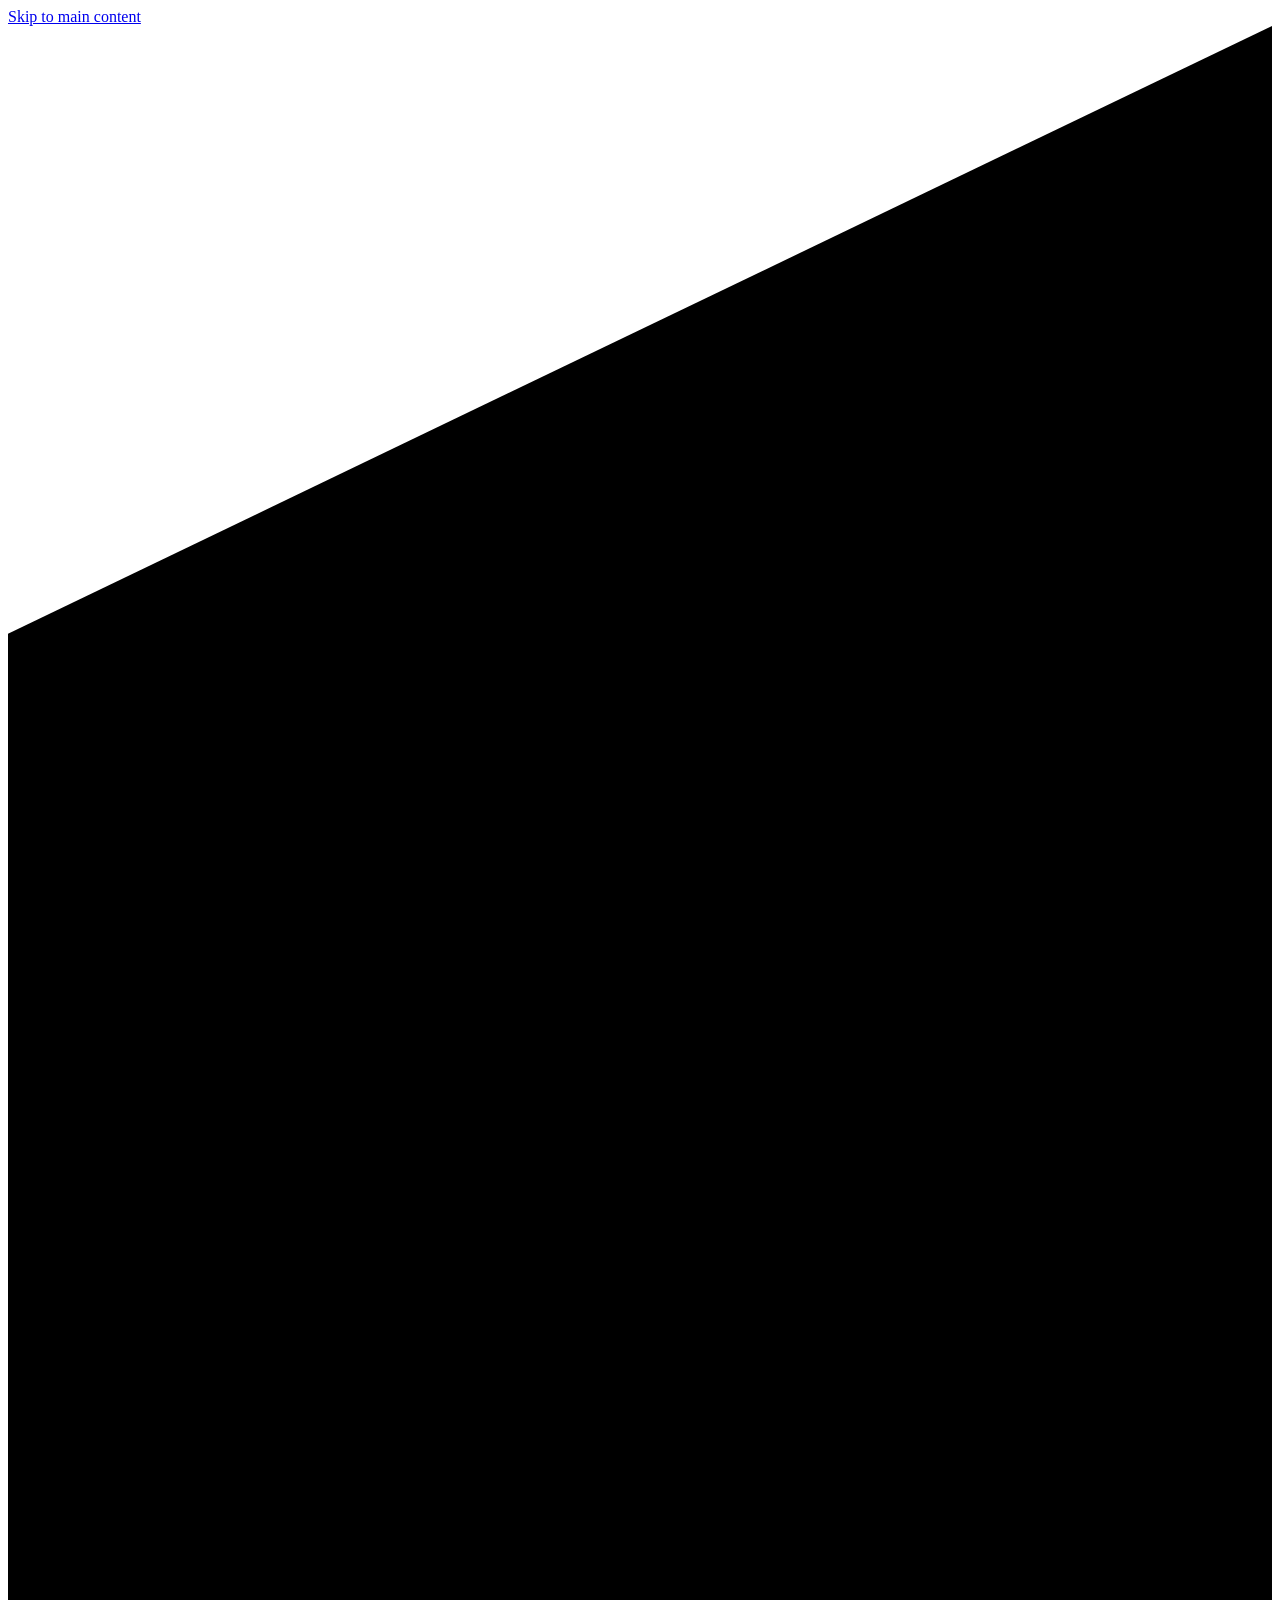
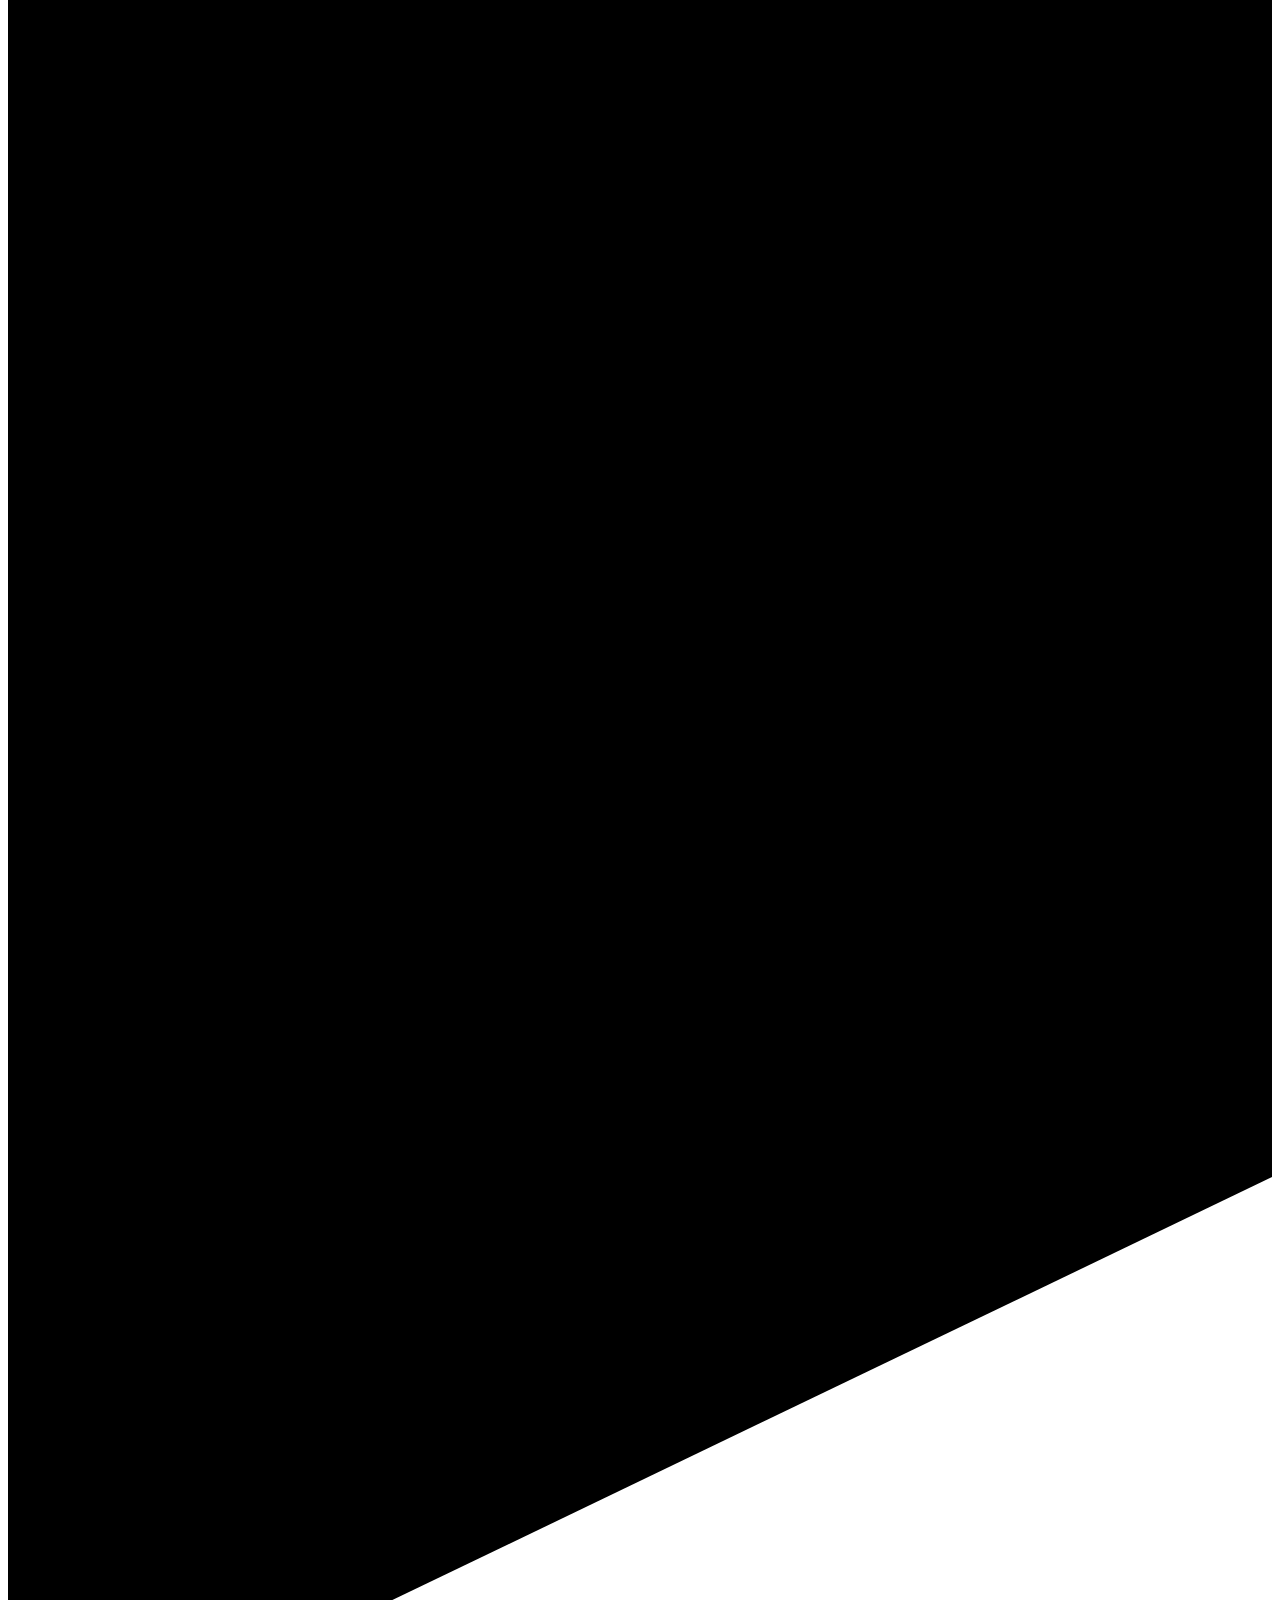
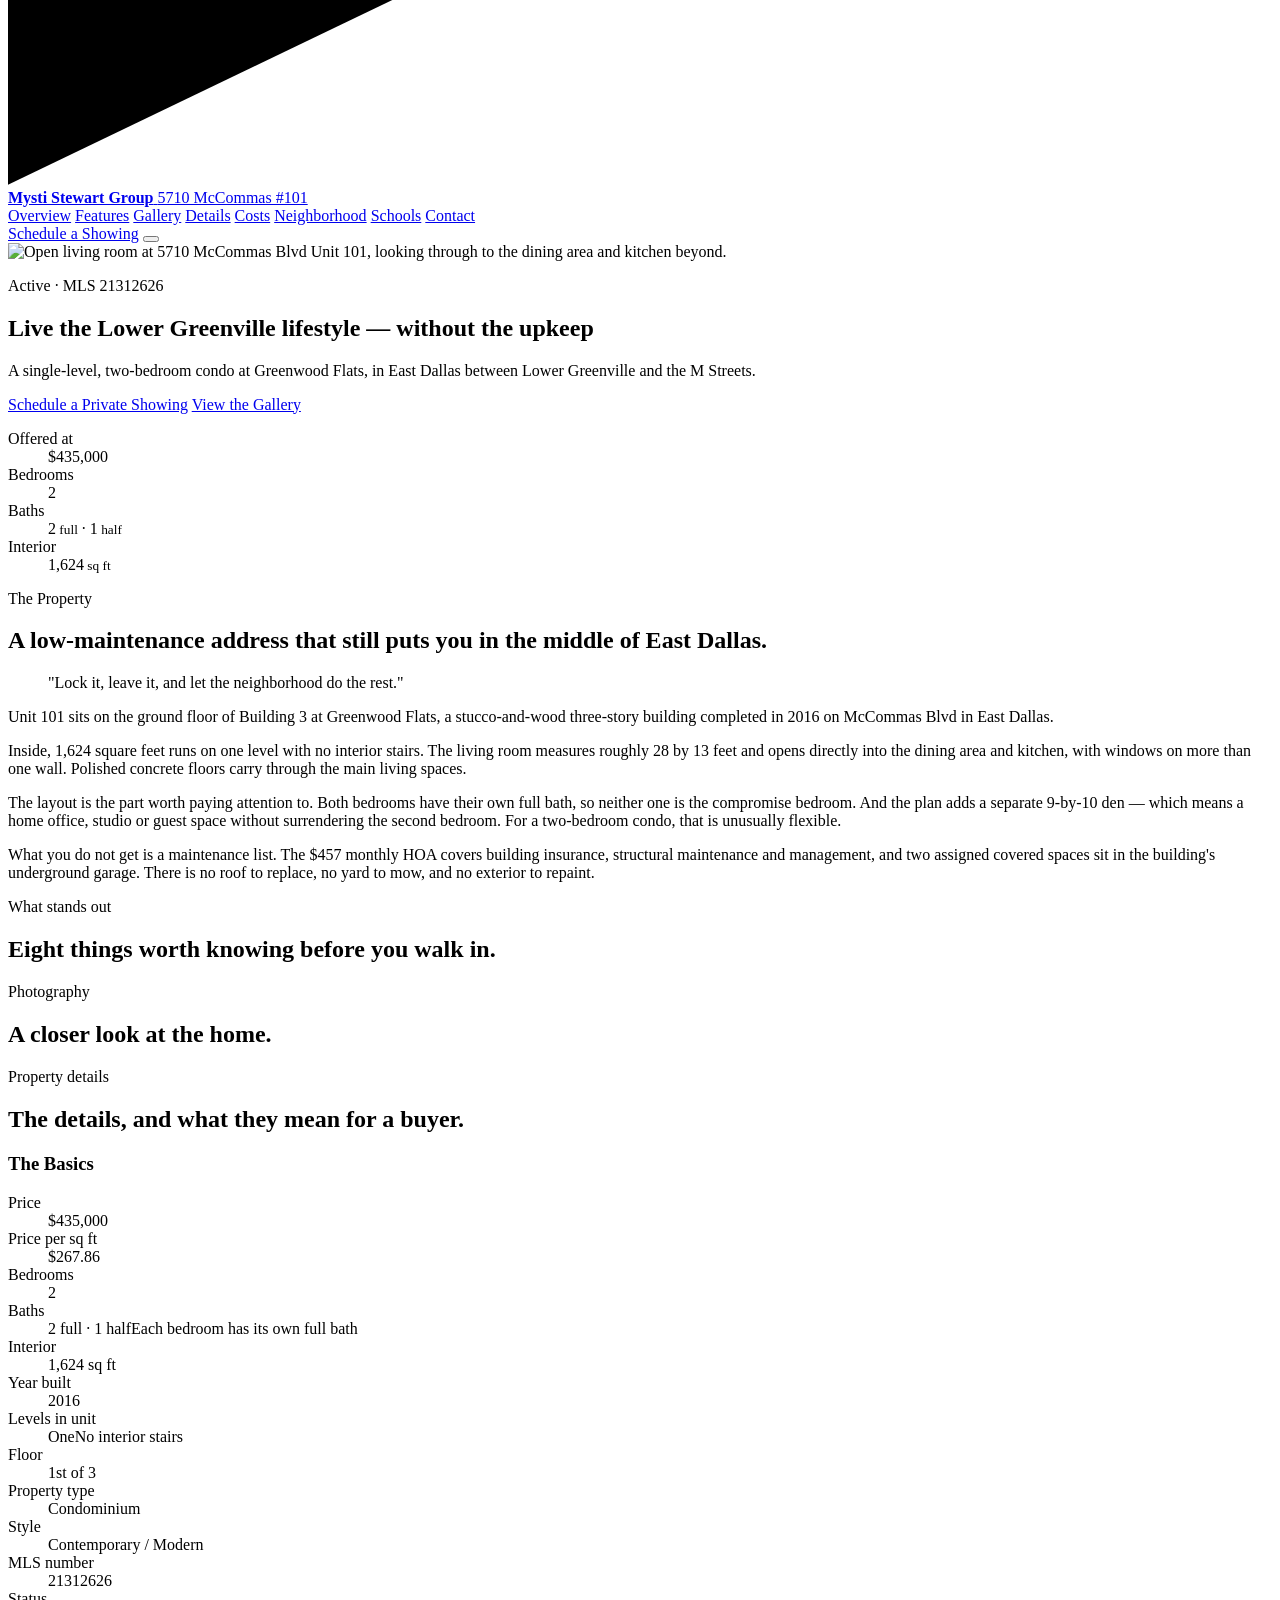
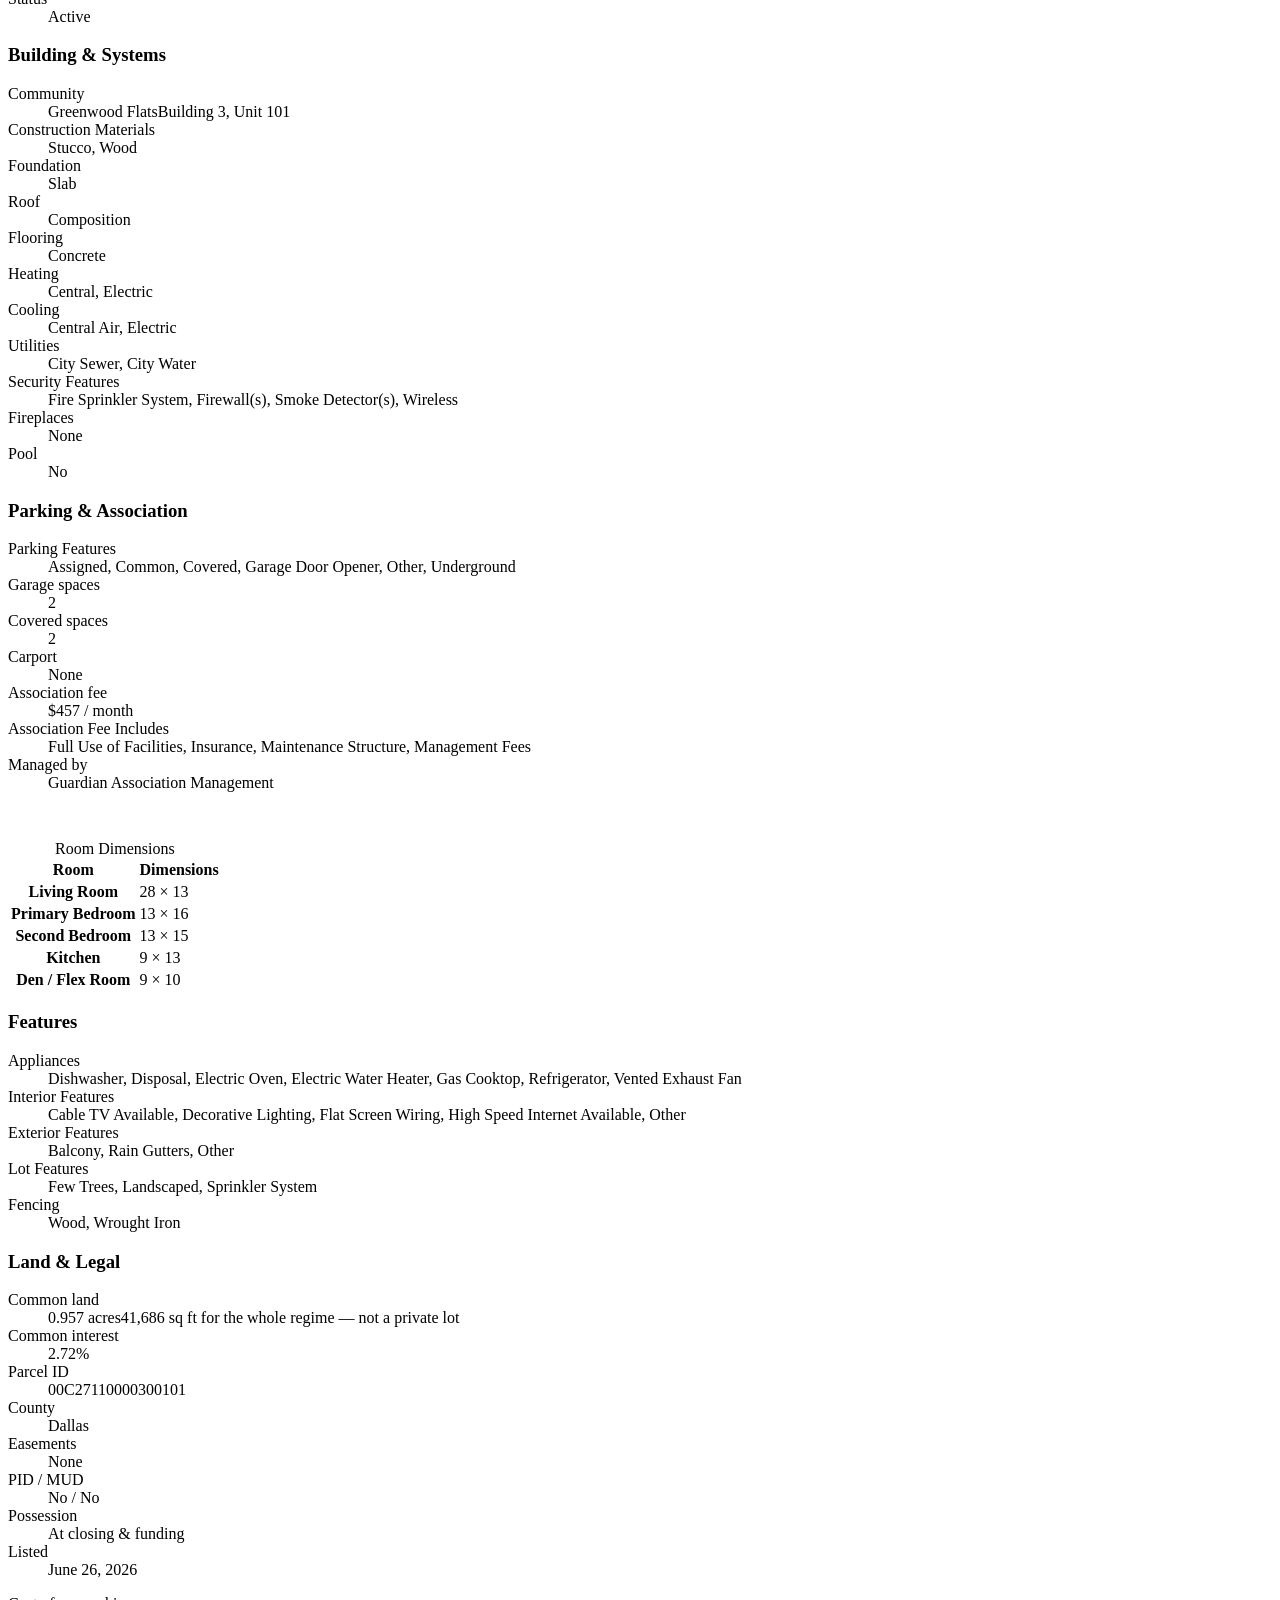
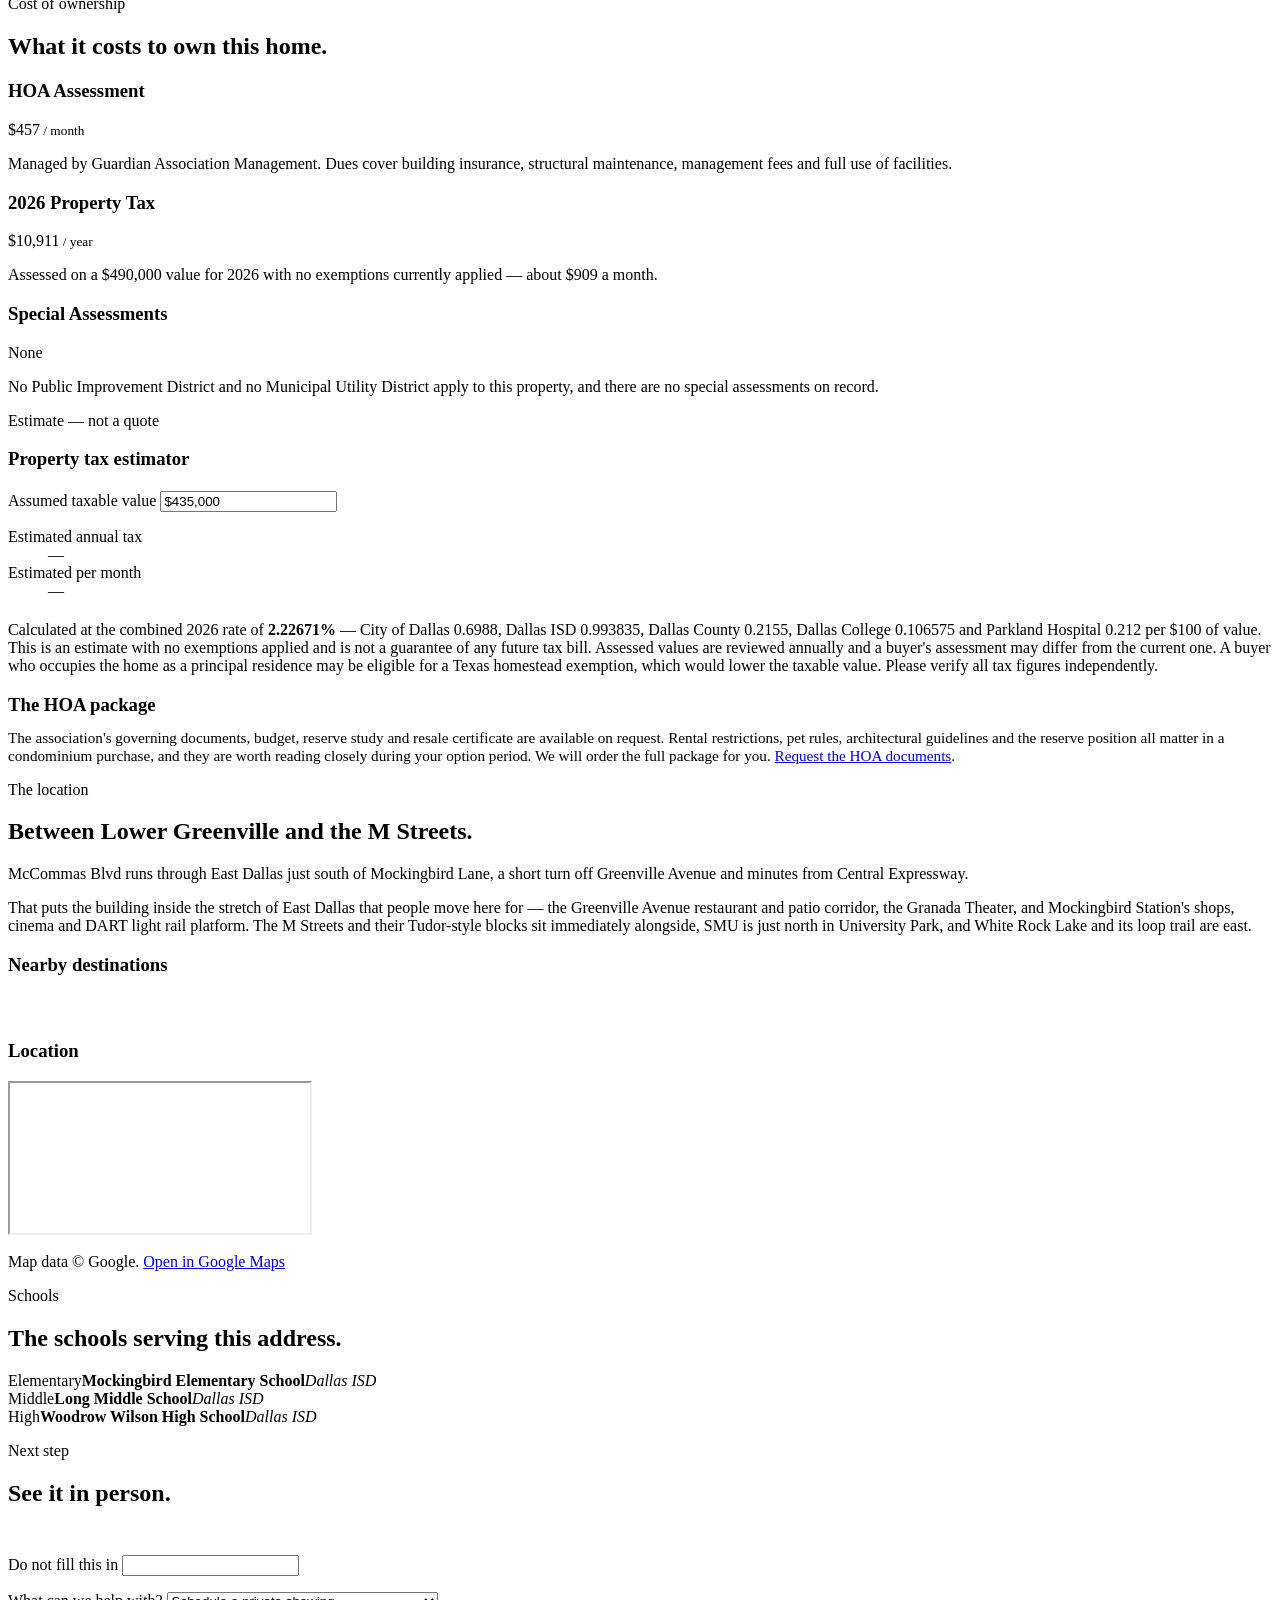
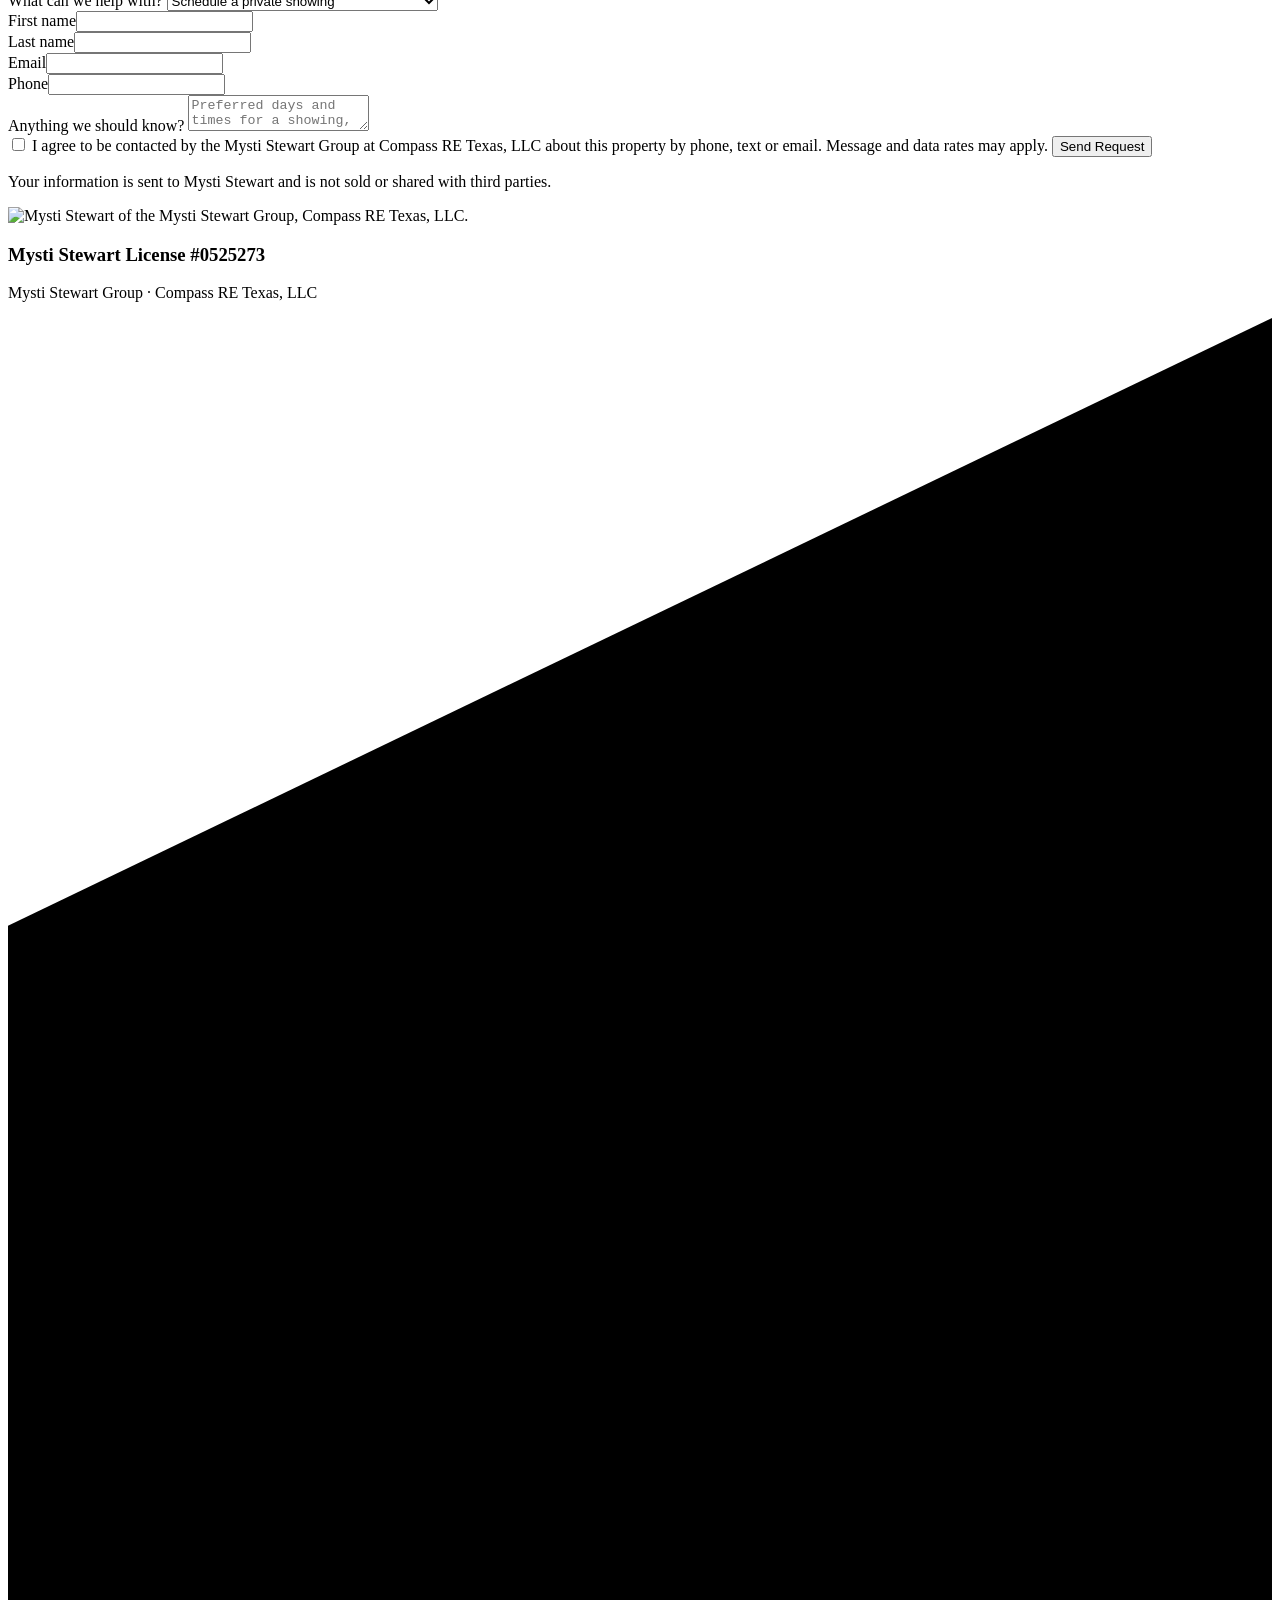
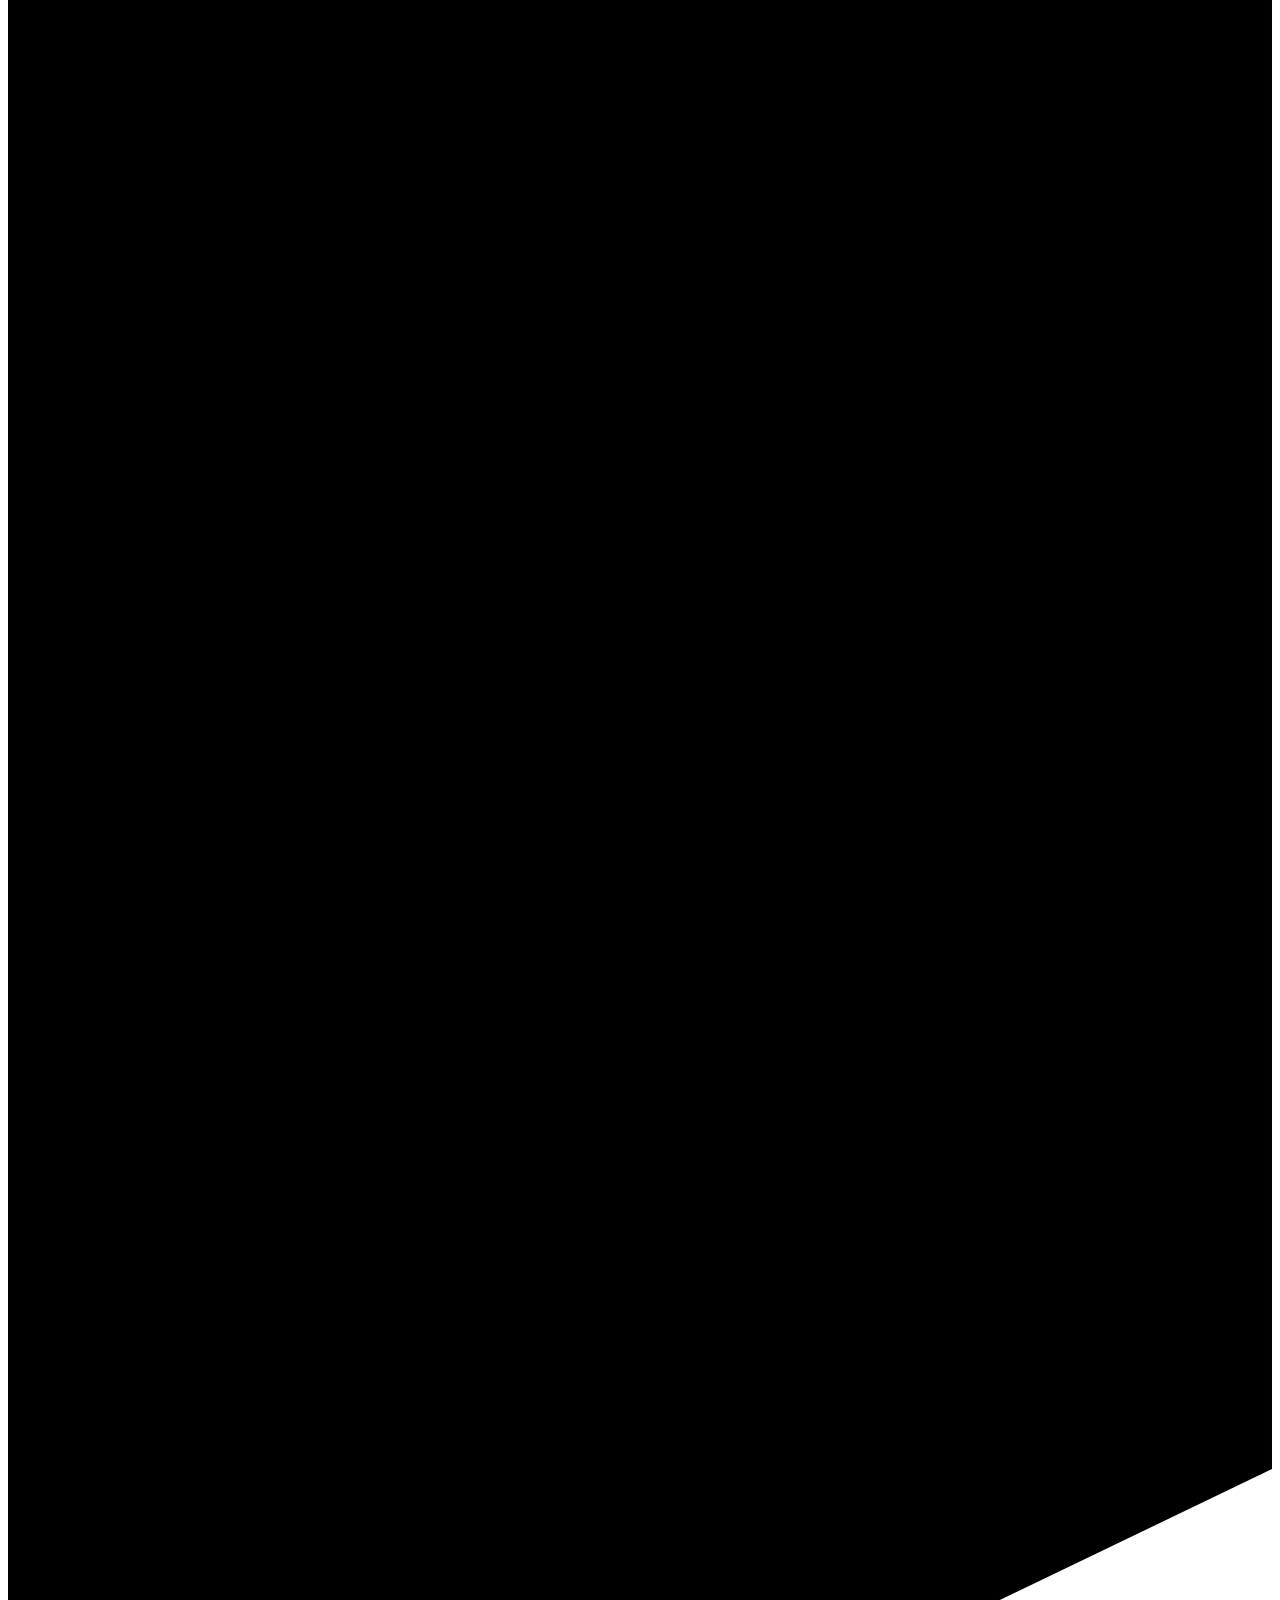
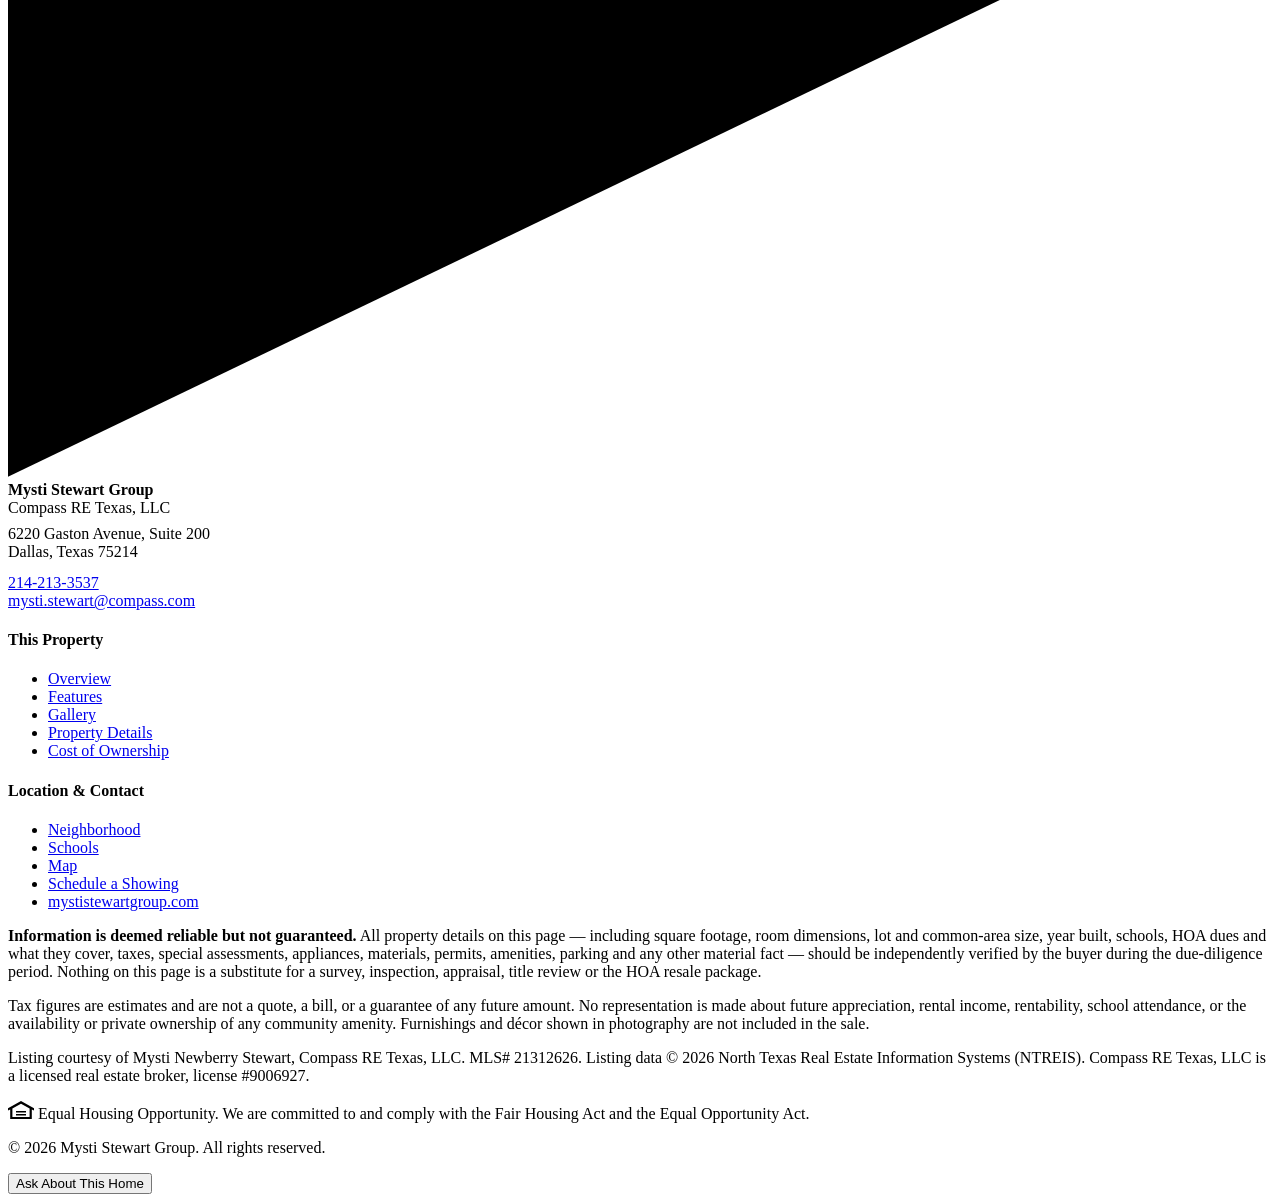
==== commit a3e63927: "Reduce the price to $435,000 and recompute every figure derived from it A price change is not one nu" ====
--- a/public/index.html
+++ b/public/index.html
@@ -4,8 +4,18 @@
 <meta charset="utf-8">
 <meta name="viewport" content="width=device-width, initial-scale=1, viewport-fit=cover">
 
+<!-- Google tag (gtag.js) -->
+<script async src="https://www.googletagmanager.com/gtag/js?id=G-R7X5SELD1R"></script>
+<script>
+  window.dataLayer = window.dataLayer || [];
+  function gtag(){dataLayer.push(arguments);}
+  gtag('js', new Date());
+
+  gtag('config', 'G-R7X5SELD1R');
+</script>
+
 <title>5710 McCommas Blvd #101 | Lower Greenville Condo for Sale | Mysti Stewart Group</title>
-<meta name="description" content="5710 McCommas Blvd Unit 101, Dallas TX 75206 — a 2-bedroom, 2.1-bath, 1,624 sq ft single-level condo at Greenwood Flats, built 2016. Two ensuite baths, a separate den, polished concrete floors and two covered underground parking spaces. Offered at $450,000. MLS 21312626.">
+<meta name="description" content="5710 McCommas Blvd Unit 101, Dallas TX 75206 — a 2-bedroom, 2.1-bath, 1,624 sq ft single-level condo at Greenwood Flats, built 2016. Two ensuite baths, a separate den, polished concrete floors and two covered underground parking spaces. Offered at $435,000. MLS 21312626.">
 <meta name="robots" content="index,follow,max-image-preview:large">
 <meta name="author" content="Mysti Stewart Group · Compass RE Texas, LLC">
 
@@ -15,7 +25,7 @@
 <meta property="og:site_name" content="Mysti Stewart Group">
 <meta property="og:locale" content="en_US">
 <meta property="og:title" content="5710 McCommas Blvd #101 — Lower Greenville, Dallas">
-<meta property="og:description" content="A single-level, 2-bedroom condo with two ensuite baths, a separate den and two covered underground parking spaces. Offered at $450,000.">
+<meta property="og:description" content="A single-level, 2-bedroom condo with two ensuite baths, a separate den and two covered underground parking spaces. Offered at $435,000.">
 <meta property="og:url" content="https://5710-mccommas-blvd-101.netlify.app/">
 <meta property="og:image" content="https://5710-mccommas-blvd-101.netlify.app/assets/img/og-card.jpg">
 <meta property="og:image:width" content="1200">
@@ -23,7 +33,7 @@
 <meta property="og:image:alt" content="Open living room looking through to the dining area and kitchen at 5710 McCommas Blvd Unit 101.">
 <meta name="twitter:card" content="summary_large_image">
 <meta name="twitter:title" content="5710 McCommas Blvd #101 — Lower Greenville, Dallas">
-<meta name="twitter:description" content="Single-level 2-bedroom condo, two ensuite baths, separate den, two covered underground spaces. $450,000.">
+<meta name="twitter:description" content="Single-level 2-bedroom condo, two ensuite baths, separate den, two covered underground spaces. $435,000.">
 <meta name="twitter:image" content="https://5710-mccommas-blvd-101.netlify.app/assets/img/og-card.jpg">
 
 <meta name="theme-color" content="#245d61">
@@ -107,7 +117,7 @@
       </div>
 
       <dl class="hero__stats">
-        <div class="hero__stat"><dt>Offered at</dt><dd class="tnum">$450,000</dd></div>
+        <div class="hero__stat"><dt>Offered at</dt><dd class="tnum">$435,000</dd></div>
         <div class="hero__stat"><dt>Bedrooms</dt><dd class="tnum">2</dd></div>
         <div class="hero__stat"><dt>Baths</dt><dd class="tnum">2<small>&nbsp;full</small> · 1<small>&nbsp;half</small></dd></div>
         <div class="hero__stat"><dt>Interior</dt><dd class="tnum">1,624<small>&nbsp;sq ft</small></dd></div>
@@ -188,8 +198,8 @@
       <div class="spec">
         <h3>The Basics</h3>
         <dl>
-          <div><dt>Price</dt><dd class="tnum">$450,000</dd></div>
-          <div><dt>Price per sq ft</dt><dd class="tnum">$277.09</dd></div>
+          <div><dt>Price</dt><dd class="tnum">$435,000</dd></div>
+          <div><dt>Price per sq ft</dt><dd class="tnum">$267.86</dd></div>
           <div><dt>Bedrooms</dt><dd>2</dd></div>
           <div><dt>Baths</dt><dd>2 full · 1 half<span class="note">Each bedroom has its own full bath</span></dd></div>
           <div><dt>Interior</dt><dd class="tnum">1,624 sq ft</dd></div>
@@ -311,7 +321,7 @@
       <div class="calc__row">
         <div class="field">
           <label for="calcPrice">Assumed taxable value</label>
-          <input type="text" id="calcPrice" inputmode="numeric" autocomplete="off" value="$450,000" aria-describedby="calcHelp">
+          <input type="text" id="calcPrice" inputmode="numeric" autocomplete="off" value="$435,000" aria-describedby="calcHelp">
         </div>
         <dl class="calc__out">
           <div><dt>Estimated annual tax</dt><dd class="tnum" id="calcYear">—</dd></div>
@@ -584,7 +594,7 @@
     {
       "@type": "Offer",
       "@id": "https://5710-mccommas-blvd-101.netlify.app/#offer",
-      "price": 450000,
+      "price": 435000,
       "priceCurrency": "USD",
       "availability": "https://schema.org/InStock",
       "validFrom": "2026-06-26",
@@ -619,7 +629,7 @@
 }
 </script>
 
-<script src="/assets/js/main.js?v=cbb3ab4c" defer></script>
+<script src="/assets/js/main.js?v=b04fbade" defer></script>
 <script src="/assets/js/concierge.js?v=e6a7378b" defer></script>
 </body>
 </html>
